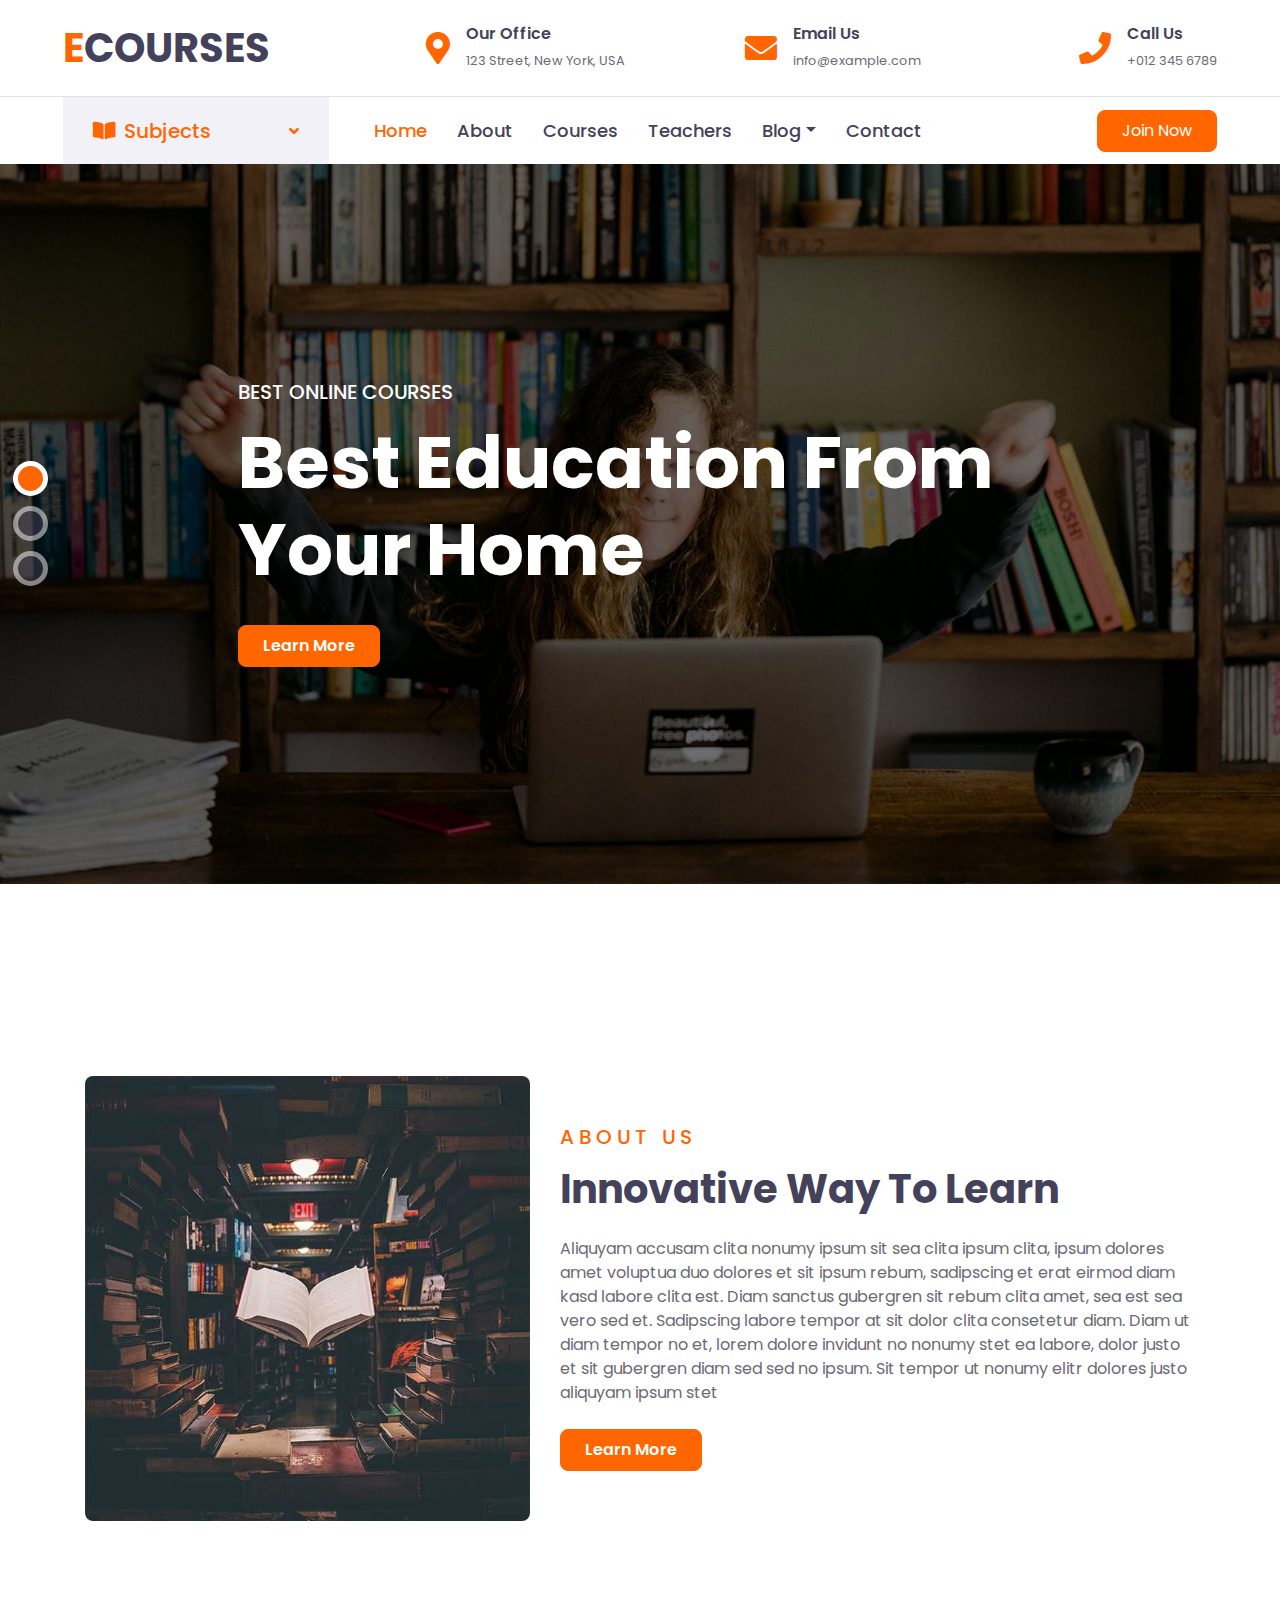
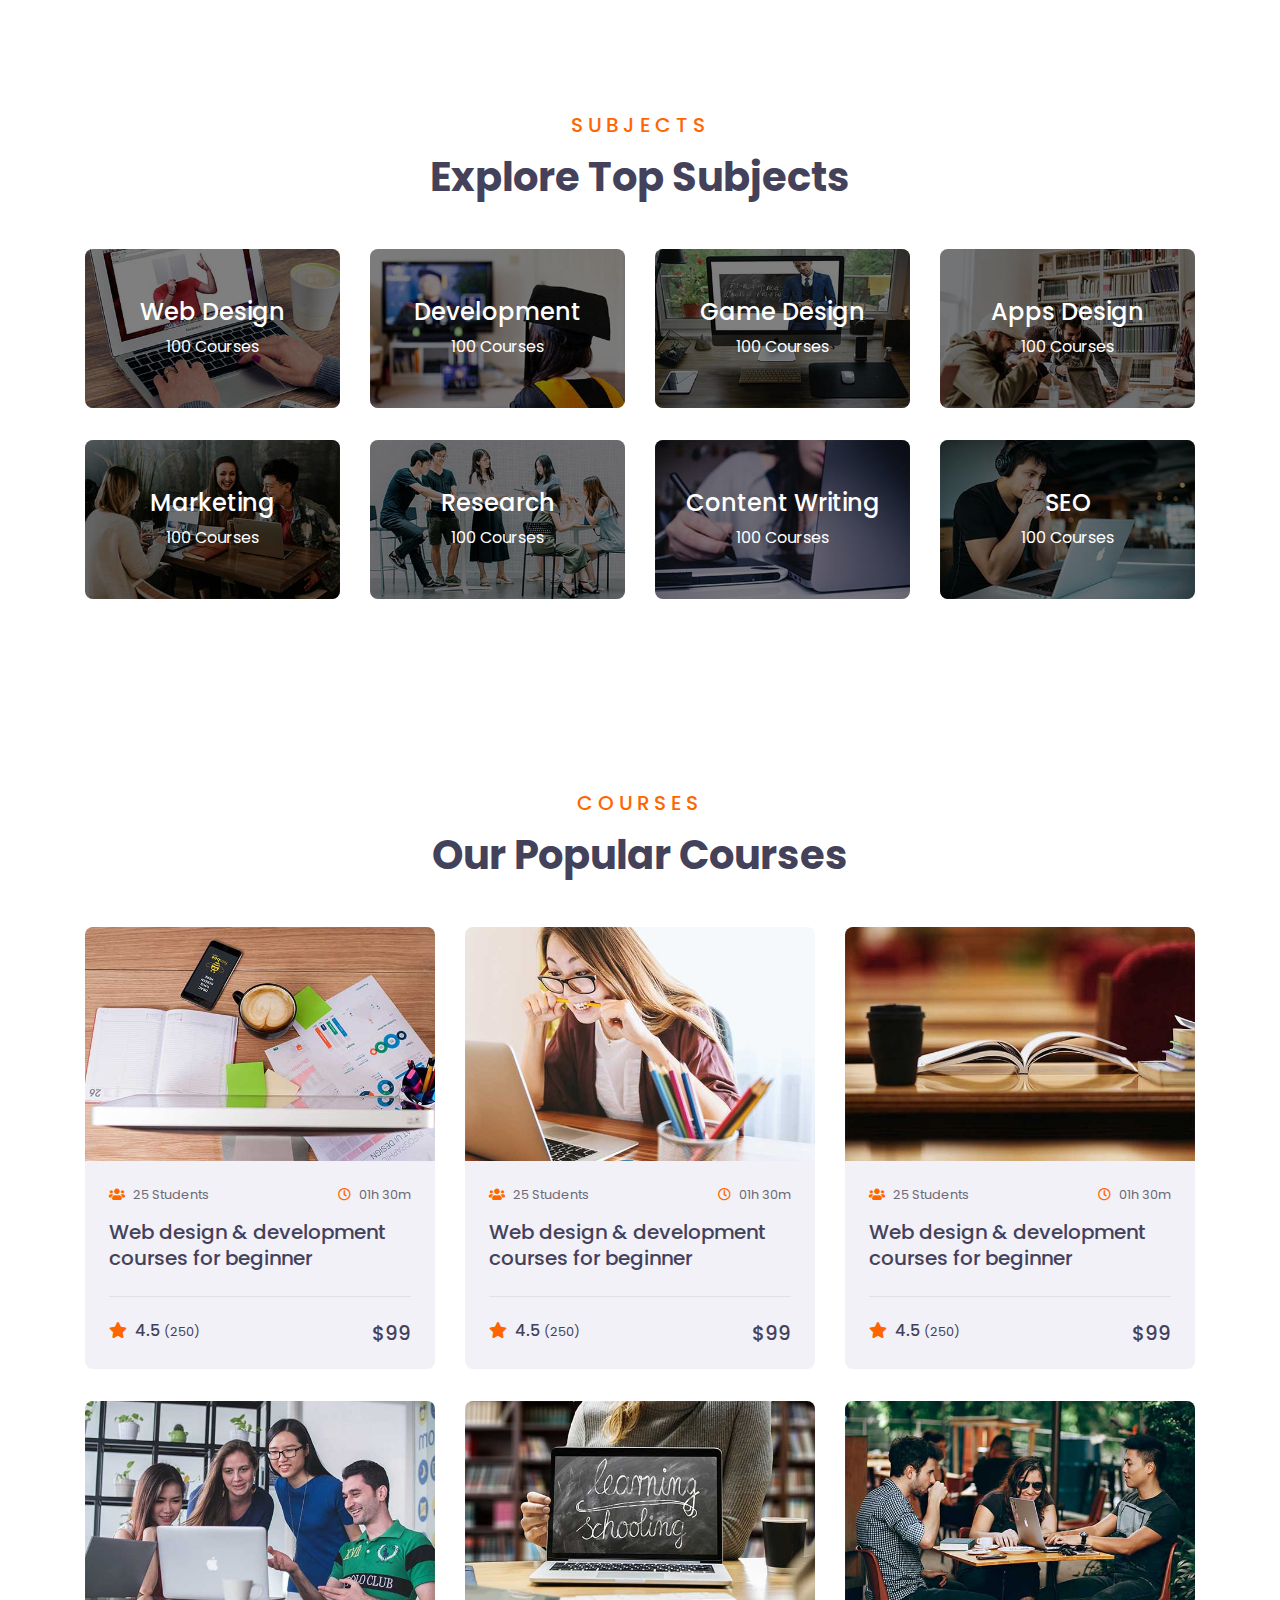
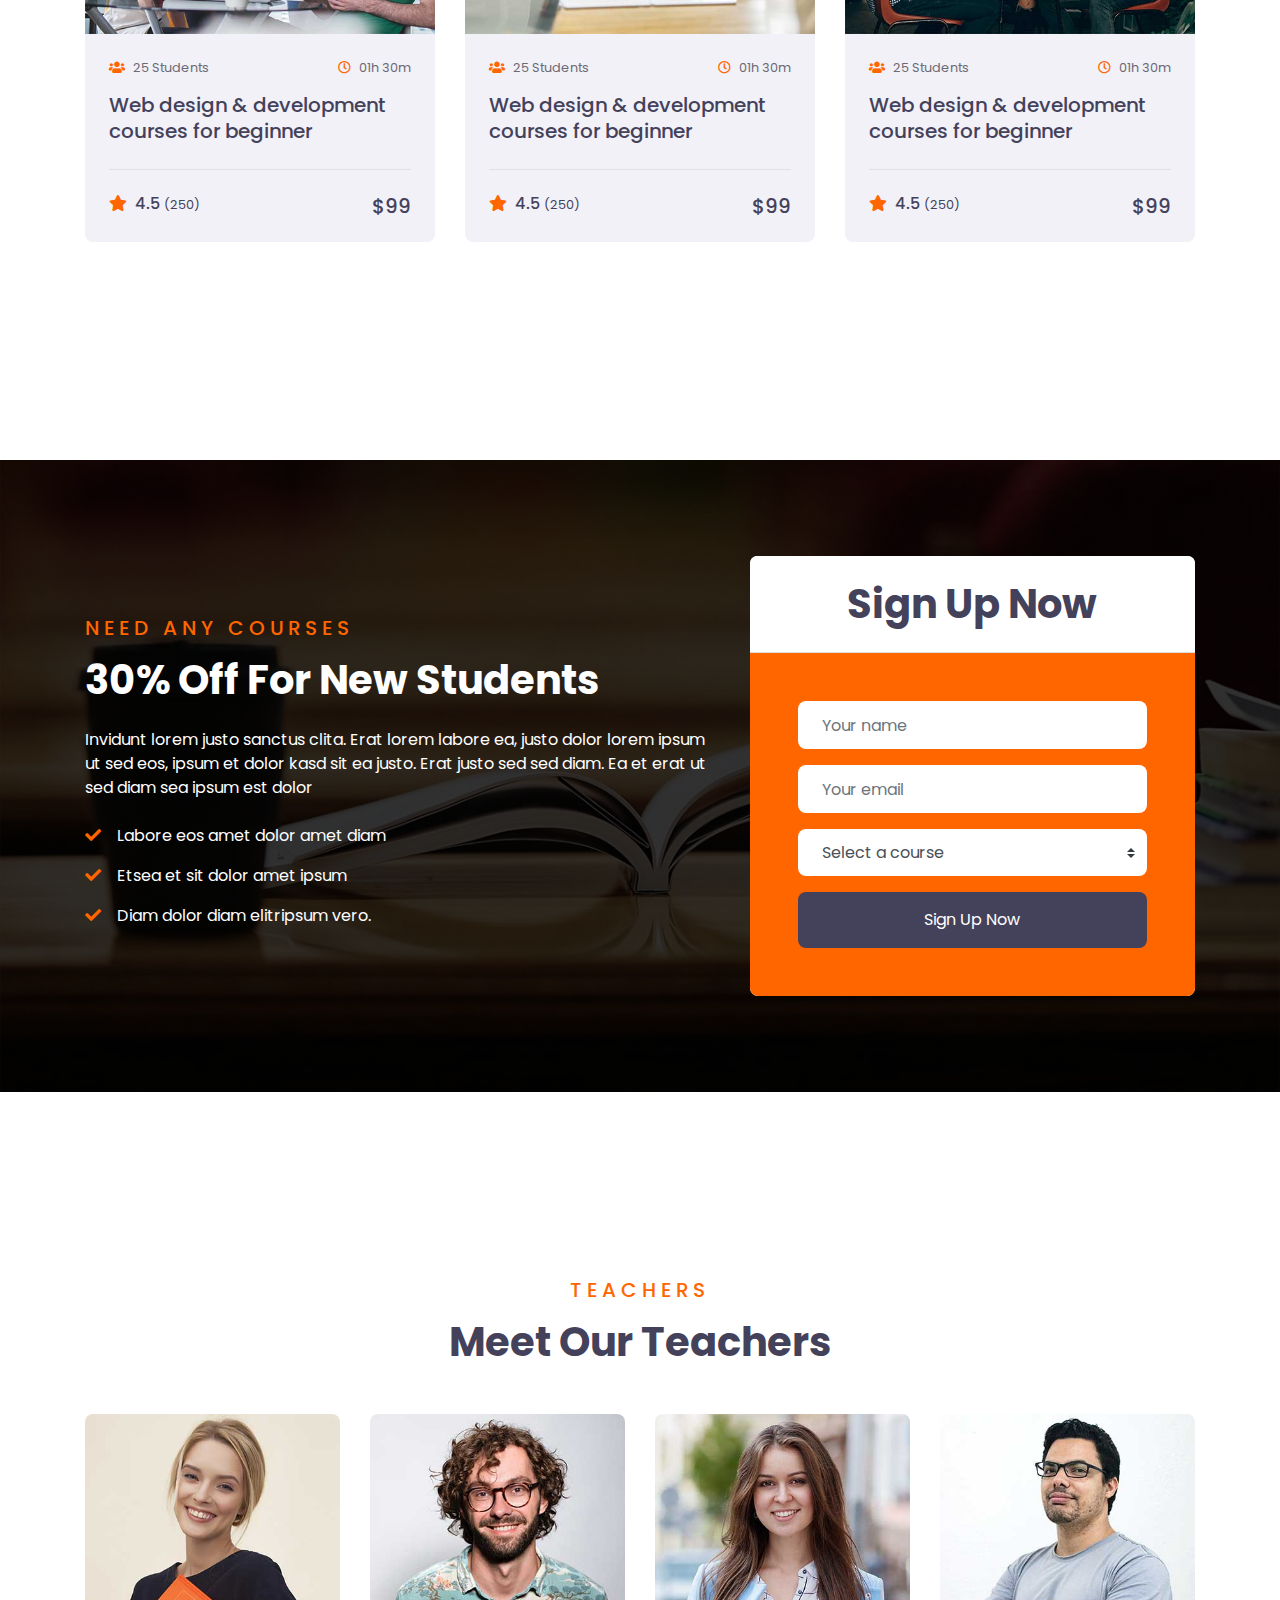
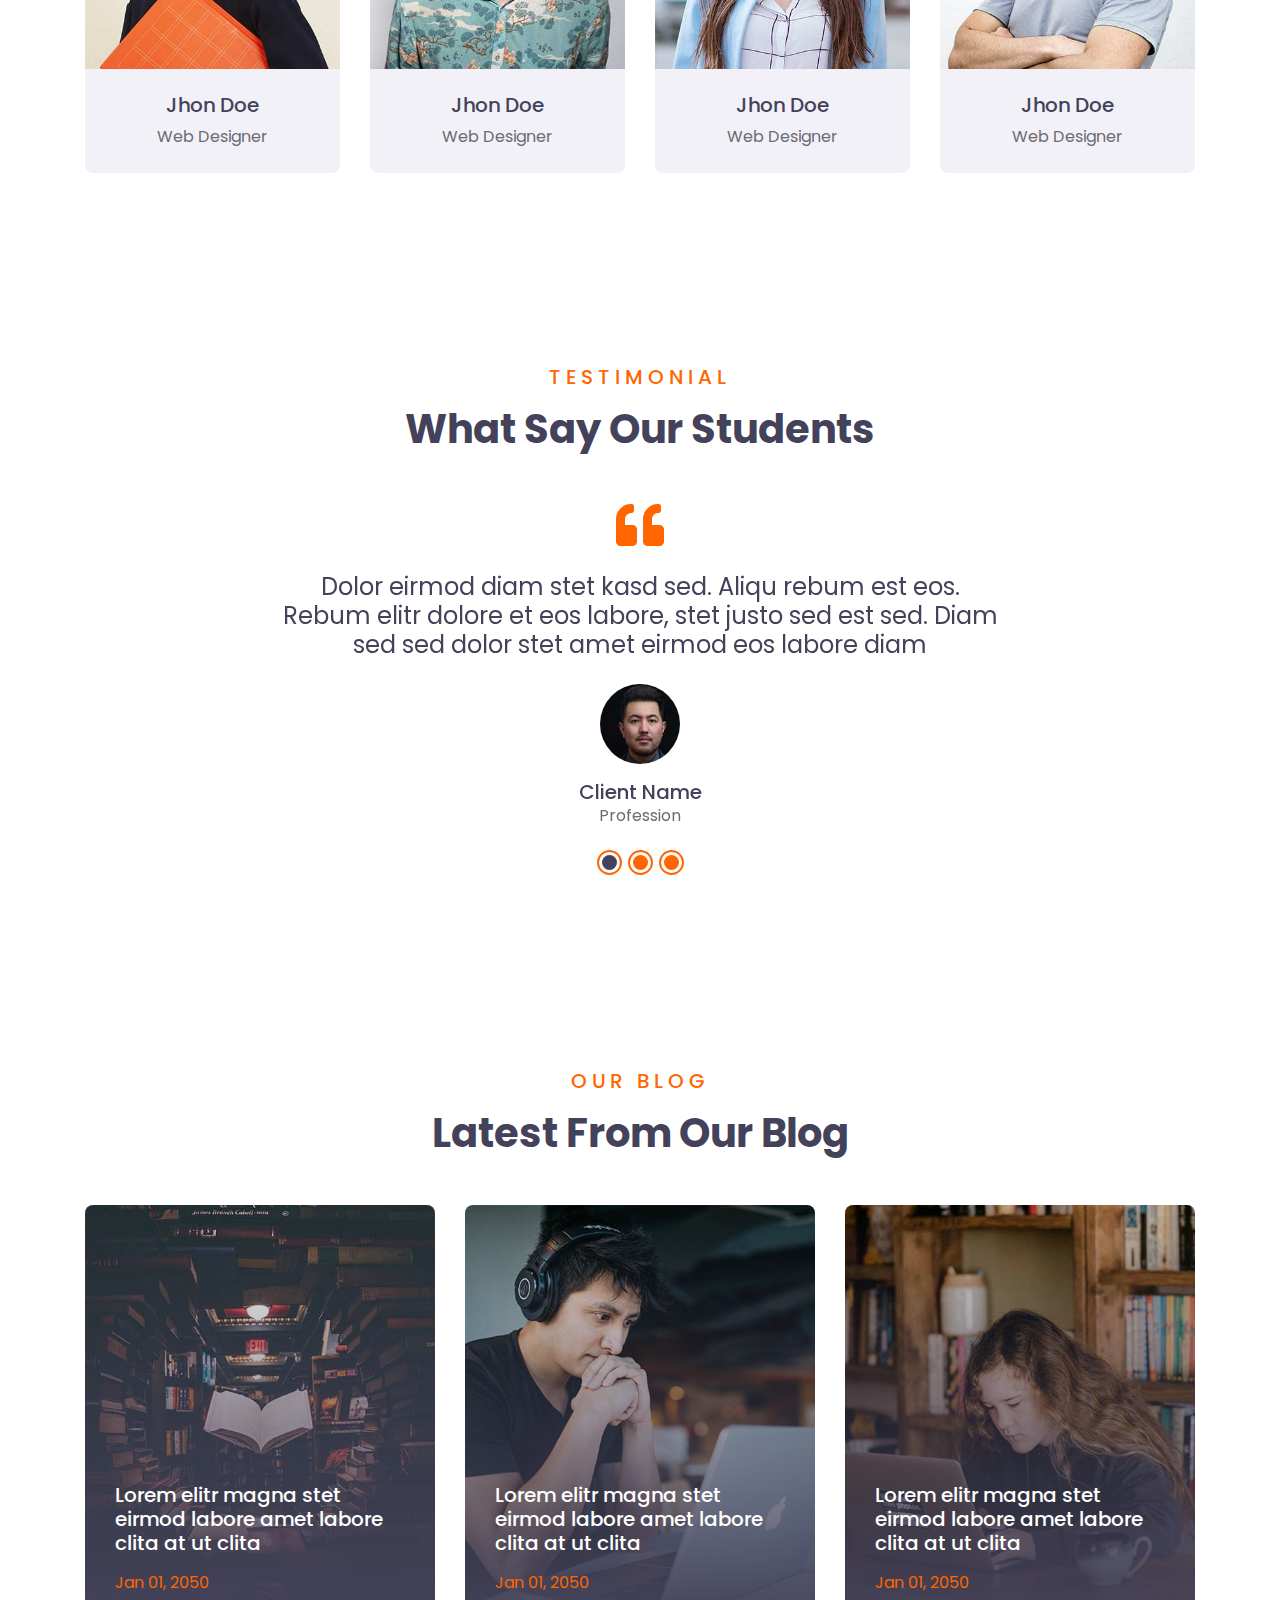
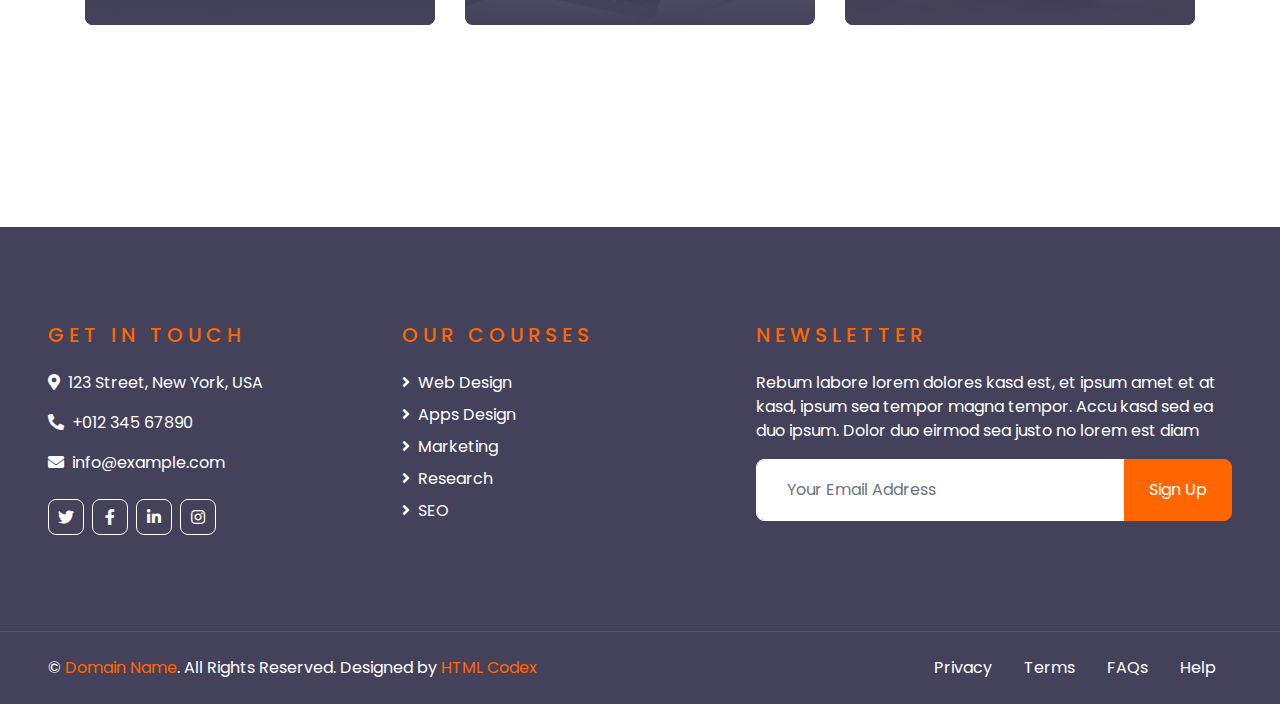
==== index.html @ f5ccab15 "set up project" ====
<!DOCTYPE html>
<html lang="en">

<head>
    <meta charset="utf-8">
    <title>ECOURSES - Online Courses HTML Template</title>
    <meta content="width=device-width, initial-scale=1.0" name="viewport">
    <meta content="Free HTML Templates" name="keywords">
    <meta content="Free HTML Templates" name="description">

    <!-- Favicon -->
    <link href="img/favicon.ico" rel="icon">

    <!-- Google Web Fonts -->
    <link rel="preconnect" href="https://fonts.gstatic.com">
    <link href="https://fonts.googleapis.com/css2?family=Poppins:wght@400;500;600;700&display=swap" rel="stylesheet"> 

    <!-- Font Awesome -->
    <link href="https://cdnjs.cloudflare.com/ajax/libs/font-awesome/5.10.0/css/all.min.css" rel="stylesheet">

    <!-- Libraries Stylesheet -->
    <link href="lib/owlcarousel/assets/owl.carousel.min.css" rel="stylesheet">

    <!-- Customized Bootstrap Stylesheet -->
    <link href="css/style.css" rel="stylesheet">
</head>

<body>
    <!-- Topbar Start -->
    <div class="container-fluid d-none d-lg-block">
        <div class="row align-items-center py-4 px-xl-5">
            <div class="col-lg-3">
                <a href="" class="text-decoration-none">
                    <h1 class="m-0"><span class="text-primary">E</span>COURSES</h1>
                </a>
            </div>
            <div class="col-lg-3 text-right">
                <div class="d-inline-flex align-items-center">
                    <i class="fa fa-2x fa-map-marker-alt text-primary mr-3"></i>
                    <div class="text-left">
                        <h6 class="font-weight-semi-bold mb-1">Our Office</h6>
                        <small>123 Street, New York, USA</small>
                    </div>
                </div>
            </div>
            <div class="col-lg-3 text-right">
                <div class="d-inline-flex align-items-center">
                    <i class="fa fa-2x fa-envelope text-primary mr-3"></i>
                    <div class="text-left">
                        <h6 class="font-weight-semi-bold mb-1">Email Us</h6>
                        <small>info@example.com</small>
                    </div>
                </div>
            </div>
            <div class="col-lg-3 text-right">
                <div class="d-inline-flex align-items-center">
                    <i class="fa fa-2x fa-phone text-primary mr-3"></i>
                    <div class="text-left">
                        <h6 class="font-weight-semi-bold mb-1">Call Us</h6>
                        <small>+012 345 6789</small>
                    </div>
                </div>
            </div>
        </div>
    </div>
    <!-- Topbar End -->


    <!-- Navbar Start -->
    <div class="container-fluid">
        <div class="row border-top px-xl-5">
            <div class="col-lg-3 d-none d-lg-block">
                <a class="d-flex align-items-center justify-content-between bg-secondary w-100 text-decoration-none" data-toggle="collapse" href="#navbar-vertical" style="height: 67px; padding: 0 30px;">
                    <h5 class="text-primary m-0"><i class="fa fa-book-open mr-2"></i>Subjects</h5>
                    <i class="fa fa-angle-down text-primary"></i>
                </a>
                <nav class="collapse position-absolute navbar navbar-vertical navbar-light align-items-start p-0 border border-top-0 border-bottom-0 bg-light" id="navbar-vertical" style="width: calc(100% - 30px); z-index: 9;">
                    <div class="navbar-nav w-100">
                        <div class="nav-item dropdown">
                            <a href="#" class="nav-link" data-toggle="dropdown">Web Design <i class="fa fa-angle-down float-right mt-1"></i></a>
                            <div class="dropdown-menu position-absolute bg-secondary border-0 rounded-0 w-100 m-0">
                                <a href="" class="dropdown-item">HTML</a>
                                <a href="" class="dropdown-item">CSS</a>
                                <a href="" class="dropdown-item">jQuery</a>
                            </div>
                        </div>
                        <a href="" class="nav-item nav-link">Apps Design</a>
                        <a href="" class="nav-item nav-link">Marketing</a>
                        <a href="" class="nav-item nav-link">Research</a>
                        <a href="" class="nav-item nav-link">SEO</a>
                    </div>
                </nav>
            </div>
            <div class="col-lg-9">
                <nav class="navbar navbar-expand-lg bg-light navbar-light py-3 py-lg-0 px-0">
                    <a href="" class="text-decoration-none d-block d-lg-none">
                        <h1 class="m-0"><span class="text-primary">E</span>COURSES</h1>
                    </a>
                    <button type="button" class="navbar-toggler" data-toggle="collapse" data-target="#navbarCollapse">
                        <span class="navbar-toggler-icon"></span>
                    </button>
                    <div class="collapse navbar-collapse justify-content-between" id="navbarCollapse">
                        <div class="navbar-nav py-0">
                            <a href="index.html" class="nav-item nav-link active">Home</a>
                            <a href="about.html" class="nav-item nav-link">About</a>
                            <a href="course.html" class="nav-item nav-link">Courses</a>
                            <a href="teacher.html" class="nav-item nav-link">Teachers</a>
                            <div class="nav-item dropdown">
                                <a href="#" class="nav-link dropdown-toggle" data-toggle="dropdown">Blog</a>
                                <div class="dropdown-menu rounded-0 m-0">
                                    <a href="blog.html" class="dropdown-item">Blog List</a>
                                    <a href="single.html" class="dropdown-item">Blog Detail</a>
                                </div>
                            </div>
                            <a href="contact.html" class="nav-item nav-link">Contact</a>
                        </div>
                        <a class="btn btn-primary py-2 px-4 ml-auto d-none d-lg-block" href="">Join Now</a>
                    </div>
                </nav>
            </div>
        </div>
    </div>
    <!-- Navbar End -->


    <!-- Carousel Start -->
    <div class="container-fluid p-0 pb-5 mb-5">
        <div id="header-carousel" class="carousel slide carousel-fade" data-ride="carousel">
            <ol class="carousel-indicators">
                <li data-target="#header-carousel" data-slide-to="0" class="active"></li>
                <li data-target="#header-carousel" data-slide-to="1"></li>
                <li data-target="#header-carousel" data-slide-to="2"></li>
            </ol>
            <div class="carousel-inner">
                <div class="carousel-item active" style="min-height: 300px;">
                    <img class="position-relative w-100" src="img/carousel-1.jpg" style="min-height: 300px; object-fit: cover;">
                    <div class="carousel-caption d-flex align-items-center justify-content-center">
                        <div class="p-5" style="width: 100%; max-width: 900px;">
                            <h5 class="text-white text-uppercase mb-md-3">Best Online Courses</h5>
                            <h1 class="display-3 text-white mb-md-4">Best Education From Your Home</h1>
                            <a href="" class="btn btn-primary py-md-2 px-md-4 font-weight-semi-bold mt-2">Learn More</a>
                        </div>
                    </div>
                </div>
                <div class="carousel-item" style="min-height: 300px;">
                    <img class="position-relative w-100" src="img/carousel-2.jpg" style="min-height: 300px; object-fit: cover;">
                    <div class="carousel-caption d-flex align-items-center justify-content-center">
                        <div class="p-5" style="width: 100%; max-width: 900px;">
                            <h5 class="text-white text-uppercase mb-md-3">Best Online Courses</h5>
                            <h1 class="display-3 text-white mb-md-4">Best Online Learning Platform</h1>
                            <a href="" class="btn btn-primary py-md-2 px-md-4 font-weight-semi-bold mt-2">Learn More</a>
                        </div>
                    </div>
                </div>
                <div class="carousel-item" style="min-height: 300px;">
                    <img class="position-relative w-100" src="img/carousel-3.jpg" style="min-height: 300px; object-fit: cover;">
                    <div class="carousel-caption d-flex align-items-center justify-content-center">
                        <div class="p-5" style="width: 100%; max-width: 900px;">
                            <h5 class="text-white text-uppercase mb-md-3">Best Online Courses</h5>
                            <h1 class="display-3 text-white mb-md-4">New Way To Learn From Home</h1>
                            <a href="" class="btn btn-primary py-md-2 px-md-4 font-weight-semi-bold mt-2">Learn More</a>
                        </div>
                    </div>
                </div>
            </div>
        </div>
    </div>
    <!-- Carousel End -->


    <!-- About Start -->
    <div class="container-fluid py-5">
        <div class="container py-5">
            <div class="row align-items-center">
                <div class="col-lg-5">
                    <img class="img-fluid rounded mb-4 mb-lg-0" src="img/about.jpg" alt="">
                </div>
                <div class="col-lg-7">
                    <div class="text-left mb-4">
                        <h5 class="text-primary text-uppercase mb-3" style="letter-spacing: 5px;">About Us</h5>
                        <h1>Innovative Way To Learn</h1>
                    </div>
                    <p>Aliquyam accusam clita nonumy ipsum sit sea clita ipsum clita, ipsum dolores amet voluptua duo dolores et sit ipsum rebum, sadipscing et erat eirmod diam kasd labore clita est. Diam sanctus gubergren sit rebum clita amet, sea est sea vero sed et. Sadipscing labore tempor at sit dolor clita consetetur diam. Diam ut diam tempor no et, lorem dolore invidunt no nonumy stet ea labore, dolor justo et sit gubergren diam sed sed no ipsum. Sit tempor ut nonumy elitr dolores justo aliquyam ipsum stet</p>
                    <a href="" class="btn btn-primary py-md-2 px-md-4 font-weight-semi-bold mt-2">Learn More</a>
                </div>
            </div>
        </div>
    </div>
    <!-- About End -->


    <!-- Category Start -->
    <div class="container-fluid py-5">
        <div class="container pt-5 pb-3">
            <div class="text-center mb-5">
                <h5 class="text-primary text-uppercase mb-3" style="letter-spacing: 5px;">Subjects</h5>
                <h1>Explore Top Subjects</h1>
            </div>
            <div class="row">
                <div class="col-lg-3 col-md-6 mb-4">
                    <div class="cat-item position-relative overflow-hidden rounded mb-2">
                        <img class="img-fluid" src="img/cat-1.jpg" alt="">
                        <a class="cat-overlay text-white text-decoration-none" href="">
                            <h4 class="text-white font-weight-medium">Web Design</h4>
                            <span>100 Courses</span>
                        </a>
                    </div>
                </div>
                <div class="col-lg-3 col-md-6 mb-4">
                    <div class="cat-item position-relative overflow-hidden rounded mb-2">
                        <img class="img-fluid" src="img/cat-2.jpg" alt="">
                        <a class="cat-overlay text-white text-decoration-none" href="">
                            <h4 class="text-white font-weight-medium">Development</h4>
                            <span>100 Courses</span>
                        </a>
                    </div>
                </div>
                <div class="col-lg-3 col-md-6 mb-4">
                    <div class="cat-item position-relative overflow-hidden rounded mb-2">
                        <img class="img-fluid" src="img/cat-3.jpg" alt="">
                        <a class="cat-overlay text-white text-decoration-none" href="">
                            <h4 class="text-white font-weight-medium">Game Design</h4>
                            <span>100 Courses</span>
                        </a>
                    </div>
                </div>
                <div class="col-lg-3 col-md-6 mb-4">
                    <div class="cat-item position-relative overflow-hidden rounded mb-2">
                        <img class="img-fluid" src="img/cat-4.jpg" alt="">
                        <a class="cat-overlay text-white text-decoration-none" href="">
                            <h4 class="text-white font-weight-medium">Apps Design</h4>
                            <span>100 Courses</span>
                        </a>
                    </div>
                </div>
                <div class="col-lg-3 col-md-6 mb-4">
                    <div class="cat-item position-relative overflow-hidden rounded mb-2">
                        <img class="img-fluid" src="img/cat-5.jpg" alt="">
                        <a class="cat-overlay text-white text-decoration-none" href="">
                            <h4 class="text-white font-weight-medium">Marketing</h4>
                            <span>100 Courses</span>
                        </a>
                    </div>
                </div>
                <div class="col-lg-3 col-md-6 mb-4">
                    <div class="cat-item position-relative overflow-hidden rounded mb-2">
                        <img class="img-fluid" src="img/cat-6.jpg" alt="">
                        <a class="cat-overlay text-white text-decoration-none" href="">
                            <h4 class="text-white font-weight-medium">Research</h4>
                            <span>100 Courses</span>
                        </a>
                    </div>
                </div>
                <div class="col-lg-3 col-md-6 mb-4">
                    <div class="cat-item position-relative overflow-hidden rounded mb-2">
                        <img class="img-fluid" src="img/cat-7.jpg" alt="">
                        <a class="cat-overlay text-white text-decoration-none" href="">
                            <h4 class="text-white font-weight-medium">Content Writing</h4>
                            <span>100 Courses</span>
                        </a>
                    </div>
                </div>
                <div class="col-lg-3 col-md-6 mb-4">
                    <div class="cat-item position-relative overflow-hidden rounded mb-2">
                        <img class="img-fluid" src="img/cat-8.jpg" alt="">
                        <a class="cat-overlay text-white text-decoration-none" href="">
                            <h4 class="text-white font-weight-medium">SEO</h4>
                            <span>100 Courses</span>
                        </a>
                    </div>
                </div>
            </div>
        </div>
    </div>
    <!-- Category Start -->


    <!-- Courses Start -->
    <div class="container-fluid py-5">
        <div class="container py-5">
            <div class="text-center mb-5">
                <h5 class="text-primary text-uppercase mb-3" style="letter-spacing: 5px;">Courses</h5>
                <h1>Our Popular Courses</h1>
            </div>
            <div class="row">
                <div class="col-lg-4 col-md-6 mb-4">
                    <div class="rounded overflow-hidden mb-2">
                        <img class="img-fluid" src="img/course-1.jpg" alt="">
                        <div class="bg-secondary p-4">
                            <div class="d-flex justify-content-between mb-3">
                                <small class="m-0"><i class="fa fa-users text-primary mr-2"></i>25 Students</small>
                                <small class="m-0"><i class="far fa-clock text-primary mr-2"></i>01h 30m</small>
                            </div>
                            <a class="h5" href="">Web design & development courses for beginner</a>
                            <div class="border-top mt-4 pt-4">
                                <div class="d-flex justify-content-between">
                                    <h6 class="m-0"><i class="fa fa-star text-primary mr-2"></i>4.5 <small>(250)</small></h6>
                                    <h5 class="m-0">$99</h5>
                                </div>
                            </div>
                        </div>
                    </div>
                </div>
                <div class="col-lg-4 col-md-6 mb-4">
                    <div class="rounded overflow-hidden mb-2">
                        <img class="img-fluid" src="img/course-2.jpg" alt="">
                        <div class="bg-secondary p-4">
                            <div class="d-flex justify-content-between mb-3">
                                <small class="m-0"><i class="fa fa-users text-primary mr-2"></i>25 Students</small>
                                <small class="m-0"><i class="far fa-clock text-primary mr-2"></i>01h 30m</small>
                            </div>
                            <a class="h5" href="">Web design & development courses for beginner</a>
                            <div class="border-top mt-4 pt-4">
                                <div class="d-flex justify-content-between">
                                    <h6 class="m-0"><i class="fa fa-star text-primary mr-2"></i>4.5 <small>(250)</small></h6>
                                    <h5 class="m-0">$99</h5>
                                </div>
                            </div>
                        </div>
                    </div>
                </div>
                <div class="col-lg-4 col-md-6 mb-4">
                    <div class="rounded overflow-hidden mb-2">
                        <img class="img-fluid" src="img/course-3.jpg" alt="">
                        <div class="bg-secondary p-4">
                            <div class="d-flex justify-content-between mb-3">
                                <small class="m-0"><i class="fa fa-users text-primary mr-2"></i>25 Students</small>
                                <small class="m-0"><i class="far fa-clock text-primary mr-2"></i>01h 30m</small>
                            </div>
                            <a class="h5" href="">Web design & development courses for beginner</a>
                            <div class="border-top mt-4 pt-4">
                                <div class="d-flex justify-content-between">
                                    <h6 class="m-0"><i class="fa fa-star text-primary mr-2"></i>4.5 <small>(250)</small></h6>
                                    <h5 class="m-0">$99</h5>
                                </div>
                            </div>
                        </div>
                    </div>
                </div>
                <div class="col-lg-4 col-md-6 mb-4">
                    <div class="rounded overflow-hidden mb-2">
                        <img class="img-fluid" src="img/course-4.jpg" alt="">
                        <div class="bg-secondary p-4">
                            <div class="d-flex justify-content-between mb-3">
                                <small class="m-0"><i class="fa fa-users text-primary mr-2"></i>25 Students</small>
                                <small class="m-0"><i class="far fa-clock text-primary mr-2"></i>01h 30m</small>
                            </div>
                            <a class="h5" href="">Web design & development courses for beginner</a>
                            <div class="border-top mt-4 pt-4">
                                <div class="d-flex justify-content-between">
                                    <h6 class="m-0"><i class="fa fa-star text-primary mr-2"></i>4.5 <small>(250)</small></h6>
                                    <h5 class="m-0">$99</h5>
                                </div>
                            </div>
                        </div>
                    </div>
                </div>
                <div class="col-lg-4 col-md-6 mb-4">
                    <div class="rounded overflow-hidden mb-2">
                        <img class="img-fluid" src="img/course-5.jpg" alt="">
                        <div class="bg-secondary p-4">
                            <div class="d-flex justify-content-between mb-3">
                                <small class="m-0"><i class="fa fa-users text-primary mr-2"></i>25 Students</small>
                                <small class="m-0"><i class="far fa-clock text-primary mr-2"></i>01h 30m</small>
                            </div>
                            <a class="h5" href="">Web design & development courses for beginner</a>
                            <div class="border-top mt-4 pt-4">
                                <div class="d-flex justify-content-between">
                                    <h6 class="m-0"><i class="fa fa-star text-primary mr-2"></i>4.5 <small>(250)</small></h6>
                                    <h5 class="m-0">$99</h5>
                                </div>
                            </div>
                        </div>
                    </div>
                </div>
                <div class="col-lg-4 col-md-6 mb-4">
                    <div class="rounded overflow-hidden mb-2">
                        <img class="img-fluid" src="img/course-6.jpg" alt="">
                        <div class="bg-secondary p-4">
                            <div class="d-flex justify-content-between mb-3">
                                <small class="m-0"><i class="fa fa-users text-primary mr-2"></i>25 Students</small>
                                <small class="m-0"><i class="far fa-clock text-primary mr-2"></i>01h 30m</small>
                            </div>
                            <a class="h5" href="">Web design & development courses for beginner</a>
                            <div class="border-top mt-4 pt-4">
                                <div class="d-flex justify-content-between">
                                    <h6 class="m-0"><i class="fa fa-star text-primary mr-2"></i>4.5 <small>(250)</small></h6>
                                    <h5 class="m-0">$99</h5>
                                </div>
                            </div>
                        </div>
                    </div>
                </div>
            </div>
        </div>
    </div>
    <!-- Courses End -->


    <!-- Registration Start -->
    <div class="container-fluid bg-registration py-5" style="margin: 90px 0;">
        <div class="container py-5">
            <div class="row align-items-center">
                <div class="col-lg-7 mb-5 mb-lg-0">
                    <div class="mb-4">
                        <h5 class="text-primary text-uppercase mb-3" style="letter-spacing: 5px;">Need Any Courses</h5>
                        <h1 class="text-white">30% Off For New Students</h1>
                    </div>
                    <p class="text-white">Invidunt lorem justo sanctus clita. Erat lorem labore ea, justo dolor lorem ipsum ut sed eos,
                        ipsum et dolor kasd sit ea justo. Erat justo sed sed diam. Ea et erat ut sed diam sea ipsum est
                        dolor</p>
                    <ul class="list-inline text-white m-0">
                        <li class="py-2"><i class="fa fa-check text-primary mr-3"></i>Labore eos amet dolor amet diam</li>
                        <li class="py-2"><i class="fa fa-check text-primary mr-3"></i>Etsea et sit dolor amet ipsum</li>
                        <li class="py-2"><i class="fa fa-check text-primary mr-3"></i>Diam dolor diam elitripsum vero.</li>
                    </ul>
                </div>
                <div class="col-lg-5">
                    <div class="card border-0">
                        <div class="card-header bg-light text-center p-4">
                            <h1 class="m-0">Sign Up Now</h1>
                        </div>
                        <div class="card-body rounded-bottom bg-primary p-5">
                            <form>
                                <div class="form-group">
                                    <input type="text" class="form-control border-0 p-4" placeholder="Your name" required="required" />
                                </div>
                                <div class="form-group">
                                    <input type="email" class="form-control border-0 p-4" placeholder="Your email" required="required" />
                                </div>
                                <div class="form-group">
                                    <select class="custom-select border-0 px-4" style="height: 47px;">
                                        <option selected>Select a course</option>
                                        <option value="1">Course 1</option>
                                        <option value="2">Course 1</option>
                                        <option value="3">Course 1</option>
                                    </select>
                                </div>
                                <div>
                                    <button class="btn btn-dark btn-block border-0 py-3" type="submit">Sign Up Now</button>
                                </div>
                            </form>
                        </div>
                    </div>
                </div>
            </div>
        </div>
    </div>
    <!-- Registration End -->


    <!-- Team Start -->
    <div class="container-fluid py-5">
        <div class="container pt-5 pb-3">
            <div class="text-center mb-5">
                <h5 class="text-primary text-uppercase mb-3" style="letter-spacing: 5px;">Teachers</h5>
                <h1>Meet Our Teachers</h1>
            </div>
            <div class="row">
                <div class="col-md-6 col-lg-3 text-center team mb-4">
                    <div class="team-item rounded overflow-hidden mb-2">
                        <div class="team-img position-relative">
                            <img class="img-fluid" src="img/team-1.jpg" alt="">
                            <div class="team-social">
                                <a class="btn btn-outline-light btn-square mx-1" href="#"><i class="fab fa-twitter"></i></a>
                                <a class="btn btn-outline-light btn-square mx-1" href="#"><i class="fab fa-facebook-f"></i></a>
                                <a class="btn btn-outline-light btn-square mx-1" href="#"><i class="fab fa-linkedin-in"></i></a>
                            </div>
                        </div>
                        <div class="bg-secondary p-4">
                            <h5>Jhon Doe</h5>
                            <p class="m-0">Web Designer</p>
                        </div>
                    </div>
                </div>
                <div class="col-md-6 col-lg-3 text-center team mb-4">
                    <div class="team-item rounded overflow-hidden mb-2">
                        <div class="team-img position-relative">
                            <img class="img-fluid" src="img/team-2.jpg" alt="">
                            <div class="team-social">
                                <a class="btn btn-outline-light btn-square mx-1" href="#"><i class="fab fa-twitter"></i></a>
                                <a class="btn btn-outline-light btn-square mx-1" href="#"><i class="fab fa-facebook-f"></i></a>
                                <a class="btn btn-outline-light btn-square mx-1" href="#"><i class="fab fa-linkedin-in"></i></a>
                            </div>
                        </div>
                        <div class="bg-secondary p-4">
                            <h5>Jhon Doe</h5>
                            <p class="m-0">Web Designer</p>
                        </div>
                    </div>
                </div>
                <div class="col-md-6 col-lg-3 text-center team mb-4">
                    <div class="team-item rounded overflow-hidden mb-2">
                        <div class="team-img position-relative">
                            <img class="img-fluid" src="img/team-3.jpg" alt="">
                            <div class="team-social">
                                <a class="btn btn-outline-light btn-square mx-1" href="#"><i class="fab fa-twitter"></i></a>
                                <a class="btn btn-outline-light btn-square mx-1" href="#"><i class="fab fa-facebook-f"></i></a>
                                <a class="btn btn-outline-light btn-square mx-1" href="#"><i class="fab fa-linkedin-in"></i></a>
                            </div>
                        </div>
                        <div class="bg-secondary p-4">
                            <h5>Jhon Doe</h5>
                            <p class="m-0">Web Designer</p>
                        </div>
                    </div>
                </div>
                <div class="col-md-6 col-lg-3 text-center team mb-4">
                    <div class="team-item rounded overflow-hidden mb-2">
                        <div class="team-img position-relative">
                            <img class="img-fluid" src="img/team-4.jpg" alt="">
                            <div class="team-social">
                                <a class="btn btn-outline-light btn-square mx-1" href="#"><i class="fab fa-twitter"></i></a>
                                <a class="btn btn-outline-light btn-square mx-1" href="#"><i class="fab fa-facebook-f"></i></a>
                                <a class="btn btn-outline-light btn-square mx-1" href="#"><i class="fab fa-linkedin-in"></i></a>
                            </div>
                        </div>
                        <div class="bg-secondary p-4">
                            <h5>Jhon Doe</h5>
                            <p class="m-0">Web Designer</p>
                        </div>
                    </div>
                </div>
            </div>
        </div>
    </div>
    <!-- Team End -->


    <!-- Testimonial Start -->
    <div class="container-fluid py-5">
        <div class="container py-5">
            <div class="text-center mb-5">
                <h5 class="text-primary text-uppercase mb-3" style="letter-spacing: 5px;">Testimonial</h5>
                <h1>What Say Our Students</h1>
            </div>
            <div class="row justify-content-center">
                <div class="col-lg-8">
                    <div class="owl-carousel testimonial-carousel">
                        <div class="text-center">
                            <i class="fa fa-3x fa-quote-left text-primary mb-4"></i>
                            <h4 class="font-weight-normal mb-4">Dolor eirmod diam stet kasd sed. Aliqu rebum est eos. Rebum elitr dolore et eos labore, stet justo sed est sed. Diam sed sed dolor stet amet eirmod eos labore diam</h4>
                            <img class="img-fluid mx-auto mb-3" src="img/testimonial-1.jpg" alt="">
                            <h5 class="m-0">Client Name</h5>
                            <span>Profession</span>
                        </div>
                        <div class="text-center">
                            <i class="fa fa-3x fa-quote-left text-primary mb-4"></i>
                            <h4 class="font-weight-normal mb-4">Dolor eirmod diam stet kasd sed. Aliqu rebum est eos. Rebum elitr dolore et eos labore, stet justo sed est sed. Diam sed sed dolor stet amet eirmod eos labore diam</h4>
                            <img class="img-fluid mx-auto mb-3" src="img/testimonial-2.jpg" alt="">
                            <h5 class="m-0">Client Name</h5>
                            <span>Profession</span>
                        </div>
                        <div class="text-center">
                            <i class="fa fa-3x fa-quote-left text-primary mb-4"></i>
                            <h4 class="font-weight-normal mb-4">Dolor eirmod diam stet kasd sed. Aliqu rebum est eos. Rebum elitr dolore et eos labore, stet justo sed est sed. Diam sed sed dolor stet amet eirmod eos labore diam</h4>
                            <img class="img-fluid mx-auto mb-3" src="img/testimonial-3.jpg" alt="">
                            <h5 class="m-0">Client Name</h5>
                            <span>Profession</span>
                        </div>
                    </div>
                </div>
            </div>
        </div>
    </div>
    <!-- Testimonial End -->


    <!-- Blog Start -->
    <div class="container-fluid py-5">
        <div class="container pt-5 pb-3">
            <div class="text-center mb-5">
                <h5 class="text-primary text-uppercase mb-3" style="letter-spacing: 5px;">Our Blog</h5>
                <h1>Latest From Our Blog</h1>
            </div>
            <div class="row pb-3">
                <div class="col-lg-4 mb-4">
                    <div class="blog-item position-relative overflow-hidden rounded mb-2">
                        <img class="img-fluid" src="img/blog-1.jpg" alt="">
                        <a class="blog-overlay text-decoration-none" href="">
                            <h5 class="text-white mb-3">Lorem elitr magna stet eirmod labore amet labore clita at ut clita</h5>
                            <p class="text-primary m-0">Jan 01, 2050</p>
                        </a>
                    </div>
                </div>
                <div class="col-lg-4 mb-4">
                    <div class="blog-item position-relative overflow-hidden rounded mb-2">
                        <img class="img-fluid" src="img/blog-2.jpg" alt="">
                        <a class="blog-overlay text-decoration-none" href="">
                            <h5 class="text-white mb-3">Lorem elitr magna stet eirmod labore amet labore clita at ut clita</h5>
                            <p class="text-primary m-0">Jan 01, 2050</p>
                        </a>
                    </div>
                </div>
                <div class="col-lg-4 mb-4">
                    <div class="blog-item position-relative overflow-hidden rounded mb-2">
                        <img class="img-fluid" src="img/blog-3.jpg" alt="">
                        <a class="blog-overlay text-decoration-none" href="">
                            <h5 class="text-white mb-3">Lorem elitr magna stet eirmod labore amet labore clita at ut clita</h5>
                            <p class="text-primary m-0">Jan 01, 2050</p>
                        </a>
                    </div>
                </div>
            </div>
        </div>
    </div>
    <!-- Blog End -->


    <!-- Footer Start -->
    <div class="container-fluid bg-dark text-white py-5 px-sm-3 px-lg-5" style="margin-top: 90px;">
        <div class="row pt-5">
            <div class="col-lg-7 col-md-12">
                <div class="row">
                    <div class="col-md-6 mb-5">
                        <h5 class="text-primary text-uppercase mb-4" style="letter-spacing: 5px;">Get In Touch</h5>
                        <p><i class="fa fa-map-marker-alt mr-2"></i>123 Street, New York, USA</p>
                        <p><i class="fa fa-phone-alt mr-2"></i>+012 345 67890</p>
                        <p><i class="fa fa-envelope mr-2"></i>info@example.com</p>
                        <div class="d-flex justify-content-start mt-4">
                            <a class="btn btn-outline-light btn-square mr-2" href="#"><i class="fab fa-twitter"></i></a>
                            <a class="btn btn-outline-light btn-square mr-2" href="#"><i class="fab fa-facebook-f"></i></a>
                            <a class="btn btn-outline-light btn-square mr-2" href="#"><i class="fab fa-linkedin-in"></i></a>
                            <a class="btn btn-outline-light btn-square" href="#"><i class="fab fa-instagram"></i></a>
                        </div>
                    </div>
                    <div class="col-md-6 mb-5">
                        <h5 class="text-primary text-uppercase mb-4" style="letter-spacing: 5px;">Our Courses</h5>
                        <div class="d-flex flex-column justify-content-start">
                            <a class="text-white mb-2" href="#"><i class="fa fa-angle-right mr-2"></i>Web Design</a>
                            <a class="text-white mb-2" href="#"><i class="fa fa-angle-right mr-2"></i>Apps Design</a>
                            <a class="text-white mb-2" href="#"><i class="fa fa-angle-right mr-2"></i>Marketing</a>
                            <a class="text-white mb-2" href="#"><i class="fa fa-angle-right mr-2"></i>Research</a>
                            <a class="text-white" href="#"><i class="fa fa-angle-right mr-2"></i>SEO</a>
                        </div>
                    </div>
                </div>
            </div>
            <div class="col-lg-5 col-md-12 mb-5">
                <h5 class="text-primary text-uppercase mb-4" style="letter-spacing: 5px;">Newsletter</h5>
                <p>Rebum labore lorem dolores kasd est, et ipsum amet et at kasd, ipsum sea tempor magna tempor. Accu kasd sed ea duo ipsum. Dolor duo eirmod sea justo no lorem est diam</p>
                <div class="w-100">
                    <div class="input-group">
                        <input type="text" class="form-control border-light" style="padding: 30px;" placeholder="Your Email Address">
                        <div class="input-group-append">
                            <button class="btn btn-primary px-4">Sign Up</button>
                        </div>
                    </div>
                </div>
            </div>
        </div>
    </div>
    <div class="container-fluid bg-dark text-white border-top py-4 px-sm-3 px-md-5" style="border-color: rgba(256, 256, 256, .1) !important;">
        <div class="row">
            <div class="col-lg-6 text-center text-md-left mb-3 mb-md-0">
                <p class="m-0 text-white">&copy; <a href="#">Domain Name</a>. All Rights Reserved. Designed by <a href="https://htmlcodex.com">HTML Codex</a>
                </p>
            </div>
            <div class="col-lg-6 text-center text-md-right">
                <ul class="nav d-inline-flex">
                    <li class="nav-item">
                        <a class="nav-link text-white py-0" href="#">Privacy</a>
                    </li>
                    <li class="nav-item">
                        <a class="nav-link text-white py-0" href="#">Terms</a>
                    </li>
                    <li class="nav-item">
                        <a class="nav-link text-white py-0" href="#">FAQs</a>
                    </li>
                    <li class="nav-item">
                        <a class="nav-link text-white py-0" href="#">Help</a>
                    </li>
                </ul>
            </div>
        </div>
    </div>
    <!-- Footer End -->


    <!-- Back to Top -->
    <a href="#" class="btn btn-lg btn-primary btn-lg-square back-to-top"><i class="fa fa-angle-double-up"></i></a>


    <!-- JavaScript Libraries -->
    <script src="https://code.jquery.com/jquery-3.4.1.min.js"></script>
    <script src="https://stackpath.bootstrapcdn.com/bootstrap/4.4.1/js/bootstrap.bundle.min.js"></script>
    <script src="lib/easing/easing.min.js"></script>
    <script src="lib/owlcarousel/owl.carousel.min.js"></script>

    <!-- Contact Javascript File -->
    <script src="mail/jqBootstrapValidation.min.js"></script>
    <script src="mail/contact.js"></script>

    <!-- Template Javascript -->
    <script src="js/main.js"></script>
</body>

</html>
---- css/style.css ----
/******* Bootstrap Theming ********/
/*!
 * Bootstrap v4.5.3 (https://getbootstrap.com/)
 * Copyright 2011-2020 The Bootstrap Authors
 * Copyright 2011-2020 Twitter, Inc.
 * Licensed under MIT (https://github.com/twbs/bootstrap/blob/main/LICENSE)
 */
:root {
  --blue: #007bff;
  --indigo: #6610f2;
  --purple: #6f42c1;
  --pink: #e83e8c;
  --red: #dc3545;
  --orange: #fd7e14;
  --yellow: #ffc107;
  --green: #28a745;
  --teal: #20c997;
  --cyan: #17a2b8;
  --white: #fff;
  --gray: #6c757d;
  --gray-dark: #343a40;
  --primary: #FF6600;
  --secondary: #F2F1F8;
  --success: #28a745;
  --info: #17a2b8;
  --warning: #ffc107;
  --danger: #dc3545;
  --light: #FFFFFF;
  --dark: #44425A;
  --breakpoint-xs: 0;
  --breakpoint-sm: 576px;
  --breakpoint-md: 768px;
  --breakpoint-lg: 992px;
  --breakpoint-xl: 1200px;
  --font-family-sans-serif: "Poppins", sans-serif;
  --font-family-monospace: SFMono-Regular, Menlo, Monaco, Consolas, "Liberation Mono", "Courier New", monospace;
}

*,
*::before,
*::after {
  box-sizing: border-box;
}

html {
  font-family: sans-serif;
  line-height: 1.15;
  -webkit-text-size-adjust: 100%;
  -webkit-tap-highlight-color: rgba(0, 0, 0, 0);
}

article, aside, figcaption, figure, footer, header, hgroup, main, nav, section {
  display: block;
}

body {
  margin: 0;
  font-family: "Poppins", sans-serif;
  font-size: 1rem;
  font-weight: 400;
  line-height: 1.5;
  color: #6C6A74;
  text-align: left;
  background-color: #fff;
}

[tabindex="-1"]:focus:not(:focus-visible) {
  outline: 0 !important;
}

hr {
  box-sizing: content-box;
  height: 0;
  overflow: visible;
}

h1, h2, h3, h4, h5, h6 {
  margin-top: 0;
  margin-bottom: 0.5rem;
}

p {
  margin-top: 0;
  margin-bottom: 1rem;
}

abbr[title],
abbr[data-original-title] {
  text-decoration: underline;
  text-decoration: underline dotted;
  cursor: help;
  border-bottom: 0;
  text-decoration-skip-ink: none;
}

address {
  margin-bottom: 1rem;
  font-style: normal;
  line-height: inherit;
}

ol,
ul,
dl {
  margin-top: 0;
  margin-bottom: 1rem;
}

ol ol,
ul ul,
ol ul,
ul ol {
  margin-bottom: 0;
}

dt {
  font-weight: 700;
}

dd {
  margin-bottom: .5rem;
  margin-left: 0;
}

blockquote {
  margin: 0 0 1rem;
}

b,
strong {
  font-weight: bolder;
}

small {
  font-size: 80%;
}

sub,
sup {
  position: relative;
  font-size: 75%;
  line-height: 0;
  vertical-align: baseline;
}

sub {
  bottom: -.25em;
}

sup {
  top: -.5em;
}

a {
  color: #FF6600;
  text-decoration: none;
  background-color: transparent;
}

a:hover {
  color: #b34700;
  text-decoration: underline;
}

a:not([href]):not([class]) {
  color: inherit;
  text-decoration: none;
}

a:not([href]):not([class]):hover {
  color: inherit;
  text-decoration: none;
}

pre,
code,
kbd,
samp {
  font-family: SFMono-Regular, Menlo, Monaco, Consolas, "Liberation Mono", "Courier New", monospace;
  font-size: 1em;
}

pre {
  margin-top: 0;
  margin-bottom: 1rem;
  overflow: auto;
  -ms-overflow-style: scrollbar;
}

figure {
  margin: 0 0 1rem;
}

img {
  vertical-align: middle;
  border-style: none;
}

svg {
  overflow: hidden;
  vertical-align: middle;
}

table {
  border-collapse: collapse;
}

caption {
  padding-top: 0.75rem;
  padding-bottom: 0.75rem;
  color: #6c757d;
  text-align: left;
  caption-side: bottom;
}

th {
  text-align: inherit;
  text-align: -webkit-match-parent;
}

label {
  display: inline-block;
  margin-bottom: 0.5rem;
}

button {
  border-radius: 0;
}

button:focus {
  outline: 1px dotted;
  outline: 5px auto -webkit-focus-ring-color;
}

input,
button,
select,
optgroup,
textarea {
  margin: 0;
  font-family: inherit;
  font-size: inherit;
  line-height: inherit;
}

button,
input {
  overflow: visible;
}

button,
select {
  text-transform: none;
}

[role="button"] {
  cursor: pointer;
}

select {
  word-wrap: normal;
}

button,
[type="button"],
[type="reset"],
[type="submit"] {
  -webkit-appearance: button;
}

button:not(:disabled),
[type="button"]:not(:disabled),
[type="reset"]:not(:disabled),
[type="submit"]:not(:disabled) {
  cursor: pointer;
}

button::-moz-focus-inner,
[type="button"]::-moz-focus-inner,
[type="reset"]::-moz-focus-inner,
[type="submit"]::-moz-focus-inner {
  padding: 0;
  border-style: none;
}

input[type="radio"],
input[type="checkbox"] {
  box-sizing: border-box;
  padding: 0;
}

textarea {
  overflow: auto;
  resize: vertical;
}

fieldset {
  min-width: 0;
  padding: 0;
  margin: 0;
  border: 0;
}

legend {
  display: block;
  width: 100%;
  max-width: 100%;
  padding: 0;
  margin-bottom: .5rem;
  font-size: 1.5rem;
  line-height: inherit;
  color: inherit;
  white-space: normal;
}

@media (max-width: 1200px) {
  legend {
    font-size: calc(1.275rem + 0.3vw) ;
  }
}

progress {
  vertical-align: baseline;
}

[type="number"]::-webkit-inner-spin-button,
[type="number"]::-webkit-outer-spin-button {
  height: auto;
}

[type="search"] {
  outline-offset: -2px;
  -webkit-appearance: none;
}

[type="search"]::-webkit-search-decoration {
  -webkit-appearance: none;
}

::-webkit-file-upload-button {
  font: inherit;
  -webkit-appearance: button;
}

output {
  display: inline-block;
}

summary {
  display: list-item;
  cursor: pointer;
}

template {
  display: none;
}

[hidden] {
  display: none !important;
}

h1, h2, h3, h4, h5, h6,
.h1, .h2, .h3, .h4, .h5, .h6 {
  margin-bottom: 0.5rem;
  font-weight: 500;
  line-height: 1.2;
  color: #44425A;
}

h1, .h1 {
  font-size: 2.5rem;
}

@media (max-width: 1200px) {
  h1, .h1 {
    font-size: calc(1.375rem + 1.5vw) ;
  }
}

h2, .h2 {
  font-size: 2rem;
}

@media (max-width: 1200px) {
  h2, .h2 {
    font-size: calc(1.325rem + 0.9vw) ;
  }
}

h3, .h3 {
  font-size: 1.75rem;
}

@media (max-width: 1200px) {
  h3, .h3 {
    font-size: calc(1.3rem + 0.6vw) ;
  }
}

h4, .h4 {
  font-size: 1.5rem;
}

@media (max-width: 1200px) {
  h4, .h4 {
    font-size: calc(1.275rem + 0.3vw) ;
  }
}

h5, .h5 {
  font-size: 1.25rem;
}

h6, .h6 {
  font-size: 1rem;
}

.lead {
  font-size: 1.25rem;
  font-weight: 300;
}

.display-1 {
  font-size: 6rem;
  font-weight: 300;
  line-height: 1.2;
}

@media (max-width: 1200px) {
  .display-1 {
    font-size: calc(1.725rem + 5.7vw) ;
  }
}

.display-2 {
  font-size: 5.5rem;
  font-weight: 300;
  line-height: 1.2;
}

@media (max-width: 1200px) {
  .display-2 {
    font-size: calc(1.675rem + 5.1vw) ;
  }
}

.display-3 {
  font-size: 4.5rem;
  font-weight: 300;
  line-height: 1.2;
}

@media (max-width: 1200px) {
  .display-3 {
    font-size: calc(1.575rem + 3.9vw) ;
  }
}

.display-4 {
  font-size: 3.5rem;
  font-weight: 300;
  line-height: 1.2;
}

@media (max-width: 1200px) {
  .display-4 {
    font-size: calc(1.475rem + 2.7vw) ;
  }
}

hr {
  margin-top: 1rem;
  margin-bottom: 1rem;
  border: 0;
  border-top: 1px solid rgba(0, 0, 0, 0.1);
}

small,
.small {
  font-size: 80%;
  font-weight: 400;
}

mark,
.mark {
  padding: 0.2em;
  background-color: #fcf8e3;
}

.list-unstyled {
  padding-left: 0;
  list-style: none;
}

.list-inline {
  padding-left: 0;
  list-style: none;
}

.list-inline-item {
  display: inline-block;
}

.list-inline-item:not(:last-child) {
  margin-right: 0.5rem;
}

.initialism {
  font-size: 90%;
  text-transform: uppercase;
}

.blockquote {
  margin-bottom: 1rem;
  font-size: 1.25rem;
}

.blockquote-footer {
  display: block;
  font-size: 80%;
  color: #6c757d;
}

.blockquote-footer::before {
  content: "\2014\00A0";
}

.img-fluid {
  max-width: 100%;
  height: auto;
}

.img-thumbnail {
  padding: 0.25rem;
  background-color: #fff;
  border: 1px solid #dee2e6;
  border-radius: 8px;
  max-width: 100%;
  height: auto;
}

.figure {
  display: inline-block;
}

.figure-img {
  margin-bottom: 0.5rem;
  line-height: 1;
}

.figure-caption {
  font-size: 90%;
  color: #6c757d;
}

code {
  font-size: 87.5%;
  color: #e83e8c;
  word-wrap: break-word;
}

a > code {
  color: inherit;
}

kbd {
  padding: 0.2rem 0.4rem;
  font-size: 87.5%;
  color: #fff;
  background-color: #212529;
  border-radius: 0.2rem;
}

kbd kbd {
  padding: 0;
  font-size: 100%;
  font-weight: 700;
}

pre {
  display: block;
  font-size: 87.5%;
  color: #212529;
}

pre code {
  font-size: inherit;
  color: inherit;
  word-break: normal;
}

.pre-scrollable {
  max-height: 340px;
  overflow-y: scroll;
}

.container,
.container-fluid,
.container-sm,
.container-md,
.container-lg,
.container-xl {
  width: 100%;
  padding-right: 15px;
  padding-left: 15px;
  margin-right: auto;
  margin-left: auto;
}

@media (min-width: 576px) {
  .container, .container-sm {
    max-width: 540px;
  }
}

@media (min-width: 768px) {
  .container, .container-sm, .container-md {
    max-width: 720px;
  }
}

@media (min-width: 992px) {
  .container, .container-sm, .container-md, .container-lg {
    max-width: 960px;
  }
}

@media (min-width: 1200px) {
  .container, .container-sm, .container-md, .container-lg, .container-xl {
    max-width: 1140px;
  }
}

.row {
  display: flex;
  flex-wrap: wrap;
  margin-right: -15px;
  margin-left: -15px;
}

.no-gutters {
  margin-right: 0;
  margin-left: 0;
}

.no-gutters > .col,
.no-gutters > [class*="col-"] {
  padding-right: 0;
  padding-left: 0;
}

.col-1, .col-2, .col-3, .col-4, .col-5, .col-6, .col-7, .col-8, .col-9, .col-10, .col-11, .col-12, .col,
.col-auto, .col-sm-1, .col-sm-2, .col-sm-3, .col-sm-4, .col-sm-5, .col-sm-6, .col-sm-7, .col-sm-8, .col-sm-9, .col-sm-10, .col-sm-11, .col-sm-12, .col-sm,
.col-sm-auto, .col-md-1, .col-md-2, .col-md-3, .col-md-4, .col-md-5, .col-md-6, .col-md-7, .col-md-8, .col-md-9, .col-md-10, .col-md-11, .col-md-12, .col-md,
.col-md-auto, .col-lg-1, .col-lg-2, .col-lg-3, .col-lg-4, .col-lg-5, .col-lg-6, .col-lg-7, .col-lg-8, .col-lg-9, .col-lg-10, .col-lg-11, .col-lg-12, .col-lg,
.col-lg-auto, .col-xl-1, .col-xl-2, .col-xl-3, .col-xl-4, .col-xl-5, .col-xl-6, .col-xl-7, .col-xl-8, .col-xl-9, .col-xl-10, .col-xl-11, .col-xl-12, .col-xl,
.col-xl-auto {
  position: relative;
  width: 100%;
  padding-right: 15px;
  padding-left: 15px;
}

.col {
  flex-basis: 0;
  flex-grow: 1;
  max-width: 100%;
}

.row-cols-1 > * {
  flex: 0 0 100%;
  max-width: 100%;
}

.row-cols-2 > * {
  flex: 0 0 50%;
  max-width: 50%;
}

.row-cols-3 > * {
  flex: 0 0 33.33333%;
  max-width: 33.33333%;
}

.row-cols-4 > * {
  flex: 0 0 25%;
  max-width: 25%;
}

.row-cols-5 > * {
  flex: 0 0 20%;
  max-width: 20%;
}

.row-cols-6 > * {
  flex: 0 0 16.66667%;
  max-width: 16.66667%;
}

.col-auto {
  flex: 0 0 auto;
  width: auto;
  max-width: 100%;
}

.col-1 {
  flex: 0 0 8.33333%;
  max-width: 8.33333%;
}

.col-2 {
  flex: 0 0 16.66667%;
  max-width: 16.66667%;
}

.col-3 {
  flex: 0 0 25%;
  max-width: 25%;
}

.col-4 {
  flex: 0 0 33.33333%;
  max-width: 33.33333%;
}

.col-5 {
  flex: 0 0 41.66667%;
  max-width: 41.66667%;
}

.col-6 {
  flex: 0 0 50%;
  max-width: 50%;
}

.col-7 {
  flex: 0 0 58.33333%;
  max-width: 58.33333%;
}

.col-8 {
  flex: 0 0 66.66667%;
  max-width: 66.66667%;
}

.col-9 {
  flex: 0 0 75%;
  max-width: 75%;
}

.col-10 {
  flex: 0 0 83.33333%;
  max-width: 83.33333%;
}

.col-11 {
  flex: 0 0 91.66667%;
  max-width: 91.66667%;
}

.col-12 {
  flex: 0 0 100%;
  max-width: 100%;
}

.order-first {
  order: -1;
}

.order-last {
  order: 13;
}

.order-0 {
  order: 0;
}

.order-1 {
  order: 1;
}

.order-2 {
  order: 2;
}

.order-3 {
  order: 3;
}

.order-4 {
  order: 4;
}

.order-5 {
  order: 5;
}

.order-6 {
  order: 6;
}

.order-7 {
  order: 7;
}

.order-8 {
  order: 8;
}

.order-9 {
  order: 9;
}

.order-10 {
  order: 10;
}

.order-11 {
  order: 11;
}

.order-12 {
  order: 12;
}

.offset-1 {
  margin-left: 8.33333%;
}

.offset-2 {
  margin-left: 16.66667%;
}

.offset-3 {
  margin-left: 25%;
}

.offset-4 {
  margin-left: 33.33333%;
}

.offset-5 {
  margin-left: 41.66667%;
}

.offset-6 {
  margin-left: 50%;
}

.offset-7 {
  margin-left: 58.33333%;
}

.offset-8 {
  margin-left: 66.66667%;
}

.offset-9 {
  margin-left: 75%;
}

.offset-10 {
  margin-left: 83.33333%;
}

.offset-11 {
  margin-left: 91.66667%;
}

@media (min-width: 576px) {
  .col-sm {
    flex-basis: 0;
    flex-grow: 1;
    max-width: 100%;
  }
  .row-cols-sm-1 > * {
    flex: 0 0 100%;
    max-width: 100%;
  }
  .row-cols-sm-2 > * {
    flex: 0 0 50%;
    max-width: 50%;
  }
  .row-cols-sm-3 > * {
    flex: 0 0 33.33333%;
    max-width: 33.33333%;
  }
  .row-cols-sm-4 > * {
    flex: 0 0 25%;
    max-width: 25%;
  }
  .row-cols-sm-5 > * {
    flex: 0 0 20%;
    max-width: 20%;
  }
  .row-cols-sm-6 > * {
    flex: 0 0 16.66667%;
    max-width: 16.66667%;
  }
  .col-sm-auto {
    flex: 0 0 auto;
    width: auto;
    max-width: 100%;
  }
  .col-sm-1 {
    flex: 0 0 8.33333%;
    max-width: 8.33333%;
  }
  .col-sm-2 {
    flex: 0 0 16.66667%;
    max-width: 16.66667%;
  }
  .col-sm-3 {
    flex: 0 0 25%;
    max-width: 25%;
  }
  .col-sm-4 {
    flex: 0 0 33.33333%;
    max-width: 33.33333%;
  }
  .col-sm-5 {
    flex: 0 0 41.66667%;
    max-width: 41.66667%;
  }
  .col-sm-6 {
    flex: 0 0 50%;
    max-width: 50%;
  }
  .col-sm-7 {
    flex: 0 0 58.33333%;
    max-width: 58.33333%;
  }
  .col-sm-8 {
    flex: 0 0 66.66667%;
    max-width: 66.66667%;
  }
  .col-sm-9 {
    flex: 0 0 75%;
    max-width: 75%;
  }
  .col-sm-10 {
    flex: 0 0 83.33333%;
    max-width: 83.33333%;
  }
  .col-sm-11 {
    flex: 0 0 91.66667%;
    max-width: 91.66667%;
  }
  .col-sm-12 {
    flex: 0 0 100%;
    max-width: 100%;
  }
  .order-sm-first {
    order: -1;
  }
  .order-sm-last {
    order: 13;
  }
  .order-sm-0 {
    order: 0;
  }
  .order-sm-1 {
    order: 1;
  }
  .order-sm-2 {
    order: 2;
  }
  .order-sm-3 {
    order: 3;
  }
  .order-sm-4 {
    order: 4;
  }
  .order-sm-5 {
    order: 5;
  }
  .order-sm-6 {
    order: 6;
  }
  .order-sm-7 {
    order: 7;
  }
  .order-sm-8 {
    order: 8;
  }
  .order-sm-9 {
    order: 9;
  }
  .order-sm-10 {
    order: 10;
  }
  .order-sm-11 {
    order: 11;
  }
  .order-sm-12 {
    order: 12;
  }
  .offset-sm-0 {
    margin-left: 0;
  }
  .offset-sm-1 {
    margin-left: 8.33333%;
  }
  .offset-sm-2 {
    margin-left: 16.66667%;
  }
  .offset-sm-3 {
    margin-left: 25%;
  }
  .offset-sm-4 {
    margin-left: 33.33333%;
  }
  .offset-sm-5 {
    margin-left: 41.66667%;
  }
  .offset-sm-6 {
    margin-left: 50%;
  }
  .offset-sm-7 {
    margin-left: 58.33333%;
  }
  .offset-sm-8 {
    margin-left: 66.66667%;
  }
  .offset-sm-9 {
    margin-left: 75%;
  }
  .offset-sm-10 {
    margin-left: 83.33333%;
  }
  .offset-sm-11 {
    margin-left: 91.66667%;
  }
}

@media (min-width: 768px) {
  .col-md {
    flex-basis: 0;
    flex-grow: 1;
    max-width: 100%;
  }
  .row-cols-md-1 > * {
    flex: 0 0 100%;
    max-width: 100%;
  }
  .row-cols-md-2 > * {
    flex: 0 0 50%;
    max-width: 50%;
  }
  .row-cols-md-3 > * {
    flex: 0 0 33.33333%;
    max-width: 33.33333%;
  }
  .row-cols-md-4 > * {
    flex: 0 0 25%;
    max-width: 25%;
  }
  .row-cols-md-5 > * {
    flex: 0 0 20%;
    max-width: 20%;
  }
  .row-cols-md-6 > * {
    flex: 0 0 16.66667%;
    max-width: 16.66667%;
  }
  .col-md-auto {
    flex: 0 0 auto;
    width: auto;
    max-width: 100%;
  }
  .col-md-1 {
    flex: 0 0 8.33333%;
    max-width: 8.33333%;
  }
  .col-md-2 {
    flex: 0 0 16.66667%;
    max-width: 16.66667%;
  }
  .col-md-3 {
    flex: 0 0 25%;
    max-width: 25%;
  }
  .col-md-4 {
    flex: 0 0 33.33333%;
    max-width: 33.33333%;
  }
  .col-md-5 {
    flex: 0 0 41.66667%;
    max-width: 41.66667%;
  }
  .col-md-6 {
    flex: 0 0 50%;
    max-width: 50%;
  }
  .col-md-7 {
    flex: 0 0 58.33333%;
    max-width: 58.33333%;
  }
  .col-md-8 {
    flex: 0 0 66.66667%;
    max-width: 66.66667%;
  }
  .col-md-9 {
    flex: 0 0 75%;
    max-width: 75%;
  }
  .col-md-10 {
    flex: 0 0 83.33333%;
    max-width: 83.33333%;
  }
  .col-md-11 {
    flex: 0 0 91.66667%;
    max-width: 91.66667%;
  }
  .col-md-12 {
    flex: 0 0 100%;
    max-width: 100%;
  }
  .order-md-first {
    order: -1;
  }
  .order-md-last {
    order: 13;
  }
  .order-md-0 {
    order: 0;
  }
  .order-md-1 {
    order: 1;
  }
  .order-md-2 {
    order: 2;
  }
  .order-md-3 {
    order: 3;
  }
  .order-md-4 {
    order: 4;
  }
  .order-md-5 {
    order: 5;
  }
  .order-md-6 {
    order: 6;
  }
  .order-md-7 {
    order: 7;
  }
  .order-md-8 {
    order: 8;
  }
  .order-md-9 {
    order: 9;
  }
  .order-md-10 {
    order: 10;
  }
  .order-md-11 {
    order: 11;
  }
  .order-md-12 {
    order: 12;
  }
  .offset-md-0 {
    margin-left: 0;
  }
  .offset-md-1 {
    margin-left: 8.33333%;
  }
  .offset-md-2 {
    margin-left: 16.66667%;
  }
  .offset-md-3 {
    margin-left: 25%;
  }
  .offset-md-4 {
    margin-left: 33.33333%;
  }
  .offset-md-5 {
    margin-left: 41.66667%;
  }
  .offset-md-6 {
    margin-left: 50%;
  }
  .offset-md-7 {
    margin-left: 58.33333%;
  }
  .offset-md-8 {
    margin-left: 66.66667%;
  }
  .offset-md-9 {
    margin-left: 75%;
  }
  .offset-md-10 {
    margin-left: 83.33333%;
  }
  .offset-md-11 {
    margin-left: 91.66667%;
  }
}

@media (min-width: 992px) {
  .col-lg {
    flex-basis: 0;
    flex-grow: 1;
    max-width: 100%;
  }
  .row-cols-lg-1 > * {
    flex: 0 0 100%;
    max-width: 100%;
  }
  .row-cols-lg-2 > * {
    flex: 0 0 50%;
    max-width: 50%;
  }
  .row-cols-lg-3 > * {
    flex: 0 0 33.33333%;
    max-width: 33.33333%;
  }
  .row-cols-lg-4 > * {
    flex: 0 0 25%;
    max-width: 25%;
  }
  .row-cols-lg-5 > * {
    flex: 0 0 20%;
    max-width: 20%;
  }
  .row-cols-lg-6 > * {
    flex: 0 0 16.66667%;
    max-width: 16.66667%;
  }
  .col-lg-auto {
    flex: 0 0 auto;
    width: auto;
    max-width: 100%;
  }
  .col-lg-1 {
    flex: 0 0 8.33333%;
    max-width: 8.33333%;
  }
  .col-lg-2 {
    flex: 0 0 16.66667%;
    max-width: 16.66667%;
  }
  .col-lg-3 {
    flex: 0 0 25%;
    max-width: 25%;
  }
  .col-lg-4 {
    flex: 0 0 33.33333%;
    max-width: 33.33333%;
  }
  .col-lg-5 {
    flex: 0 0 41.66667%;
    max-width: 41.66667%;
  }
  .col-lg-6 {
    flex: 0 0 50%;
    max-width: 50%;
  }
  .col-lg-7 {
    flex: 0 0 58.33333%;
    max-width: 58.33333%;
  }
  .col-lg-8 {
    flex: 0 0 66.66667%;
    max-width: 66.66667%;
  }
  .col-lg-9 {
    flex: 0 0 75%;
    max-width: 75%;
  }
  .col-lg-10 {
    flex: 0 0 83.33333%;
    max-width: 83.33333%;
  }
  .col-lg-11 {
    flex: 0 0 91.66667%;
    max-width: 91.66667%;
  }
  .col-lg-12 {
    flex: 0 0 100%;
    max-width: 100%;
  }
  .order-lg-first {
    order: -1;
  }
  .order-lg-last {
    order: 13;
  }
  .order-lg-0 {
    order: 0;
  }
  .order-lg-1 {
    order: 1;
  }
  .order-lg-2 {
    order: 2;
  }
  .order-lg-3 {
    order: 3;
  }
  .order-lg-4 {
    order: 4;
  }
  .order-lg-5 {
    order: 5;
  }
  .order-lg-6 {
    order: 6;
  }
  .order-lg-7 {
    order: 7;
  }
  .order-lg-8 {
    order: 8;
  }
  .order-lg-9 {
    order: 9;
  }
  .order-lg-10 {
    order: 10;
  }
  .order-lg-11 {
    order: 11;
  }
  .order-lg-12 {
    order: 12;
  }
  .offset-lg-0 {
    margin-left: 0;
  }
  .offset-lg-1 {
    margin-left: 8.33333%;
  }
  .offset-lg-2 {
    margin-left: 16.66667%;
  }
  .offset-lg-3 {
    margin-left: 25%;
  }
  .offset-lg-4 {
    margin-left: 33.33333%;
  }
  .offset-lg-5 {
    margin-left: 41.66667%;
  }
  .offset-lg-6 {
    margin-left: 50%;
  }
  .offset-lg-7 {
    margin-left: 58.33333%;
  }
  .offset-lg-8 {
    margin-left: 66.66667%;
  }
  .offset-lg-9 {
    margin-left: 75%;
  }
  .offset-lg-10 {
    margin-left: 83.33333%;
  }
  .offset-lg-11 {
    margin-left: 91.66667%;
  }
}

@media (min-width: 1200px) {
  .col-xl {
    flex-basis: 0;
    flex-grow: 1;
    max-width: 100%;
  }
  .row-cols-xl-1 > * {
    flex: 0 0 100%;
    max-width: 100%;
  }
  .row-cols-xl-2 > * {
    flex: 0 0 50%;
    max-width: 50%;
  }
  .row-cols-xl-3 > * {
    flex: 0 0 33.33333%;
    max-width: 33.33333%;
  }
  .row-cols-xl-4 > * {
    flex: 0 0 25%;
    max-width: 25%;
  }
  .row-cols-xl-5 > * {
    flex: 0 0 20%;
    max-width: 20%;
  }
  .row-cols-xl-6 > * {
    flex: 0 0 16.66667%;
    max-width: 16.66667%;
  }
  .col-xl-auto {
    flex: 0 0 auto;
    width: auto;
    max-width: 100%;
  }
  .col-xl-1 {
    flex: 0 0 8.33333%;
    max-width: 8.33333%;
  }
  .col-xl-2 {
    flex: 0 0 16.66667%;
    max-width: 16.66667%;
  }
  .col-xl-3 {
    flex: 0 0 25%;
    max-width: 25%;
  }
  .col-xl-4 {
    flex: 0 0 33.33333%;
    max-width: 33.33333%;
  }
  .col-xl-5 {
    flex: 0 0 41.66667%;
    max-width: 41.66667%;
  }
  .col-xl-6 {
    flex: 0 0 50%;
    max-width: 50%;
  }
  .col-xl-7 {
    flex: 0 0 58.33333%;
    max-width: 58.33333%;
  }
  .col-xl-8 {
    flex: 0 0 66.66667%;
    max-width: 66.66667%;
  }
  .col-xl-9 {
    flex: 0 0 75%;
    max-width: 75%;
  }
  .col-xl-10 {
    flex: 0 0 83.33333%;
    max-width: 83.33333%;
  }
  .col-xl-11 {
    flex: 0 0 91.66667%;
    max-width: 91.66667%;
  }
  .col-xl-12 {
    flex: 0 0 100%;
    max-width: 100%;
  }
  .order-xl-first {
    order: -1;
  }
  .order-xl-last {
    order: 13;
  }
  .order-xl-0 {
    order: 0;
  }
  .order-xl-1 {
    order: 1;
  }
  .order-xl-2 {
    order: 2;
  }
  .order-xl-3 {
    order: 3;
  }
  .order-xl-4 {
    order: 4;
  }
  .order-xl-5 {
    order: 5;
  }
  .order-xl-6 {
    order: 6;
  }
  .order-xl-7 {
    order: 7;
  }
  .order-xl-8 {
    order: 8;
  }
  .order-xl-9 {
    order: 9;
  }
  .order-xl-10 {
    order: 10;
  }
  .order-xl-11 {
    order: 11;
  }
  .order-xl-12 {
    order: 12;
  }
  .offset-xl-0 {
    margin-left: 0;
  }
  .offset-xl-1 {
    margin-left: 8.33333%;
  }
  .offset-xl-2 {
    margin-left: 16.66667%;
  }
  .offset-xl-3 {
    margin-left: 25%;
  }
  .offset-xl-4 {
    margin-left: 33.33333%;
  }
  .offset-xl-5 {
    margin-left: 41.66667%;
  }
  .offset-xl-6 {
    margin-left: 50%;
  }
  .offset-xl-7 {
    margin-left: 58.33333%;
  }
  .offset-xl-8 {
    margin-left: 66.66667%;
  }
  .offset-xl-9 {
    margin-left: 75%;
  }
  .offset-xl-10 {
    margin-left: 83.33333%;
  }
  .offset-xl-11 {
    margin-left: 91.66667%;
  }
}

.table {
  width: 100%;
  margin-bottom: 1rem;
  color: #6C6A74;
}

.table th,
.table td {
  padding: 0.75rem;
  vertical-align: top;
  border-top: 1px solid #dee2e6;
}

.table thead th {
  vertical-align: bottom;
  border-bottom: 2px solid #dee2e6;
}

.table tbody + tbody {
  border-top: 2px solid #dee2e6;
}

.table-sm th,
.table-sm td {
  padding: 0.3rem;
}

.table-bordered {
  border: 1px solid #dee2e6;
}

.table-bordered th,
.table-bordered td {
  border: 1px solid #dee2e6;
}

.table-bordered thead th,
.table-bordered thead td {
  border-bottom-width: 2px;
}

.table-borderless th,
.table-borderless td,
.table-borderless thead th,
.table-borderless tbody + tbody {
  border: 0;
}

.table-striped tbody tr:nth-of-type(odd) {
  background-color: rgba(0, 0, 0, 0.05);
}

.table-hover tbody tr:hover {
  color: #6C6A74;
  background-color: rgba(0, 0, 0, 0.075);
}

.table-primary,
.table-primary > th,
.table-primary > td {
  background-color: #ffd4b8;
}

.table-primary th,
.table-primary td,
.table-primary thead th,
.table-primary tbody + tbody {
  border-color: #ffaf7a;
}

.table-hover .table-primary:hover {
  background-color: #ffc59f;
}

.table-hover .table-primary:hover > td,
.table-hover .table-primary:hover > th {
  background-color: #ffc59f;
}

.table-secondary,
.table-secondary > th,
.table-secondary > td {
  background-color: #fbfbfd;
}

.table-secondary th,
.table-secondary td,
.table-secondary thead th,
.table-secondary tbody + tbody {
  border-color: #f8f8fb;
}

.table-hover .table-secondary:hover {
  background-color: #eaeaf5;
}

.table-hover .table-secondary:hover > td,
.table-hover .table-secondary:hover > th {
  background-color: #eaeaf5;
}

.table-success,
.table-success > th,
.table-success > td {
  background-color: #c3e6cb;
}

.table-success th,
.table-success td,
.table-success thead th,
.table-success tbody + tbody {
  border-color: #8fd19e;
}

.table-hover .table-success:hover {
  background-color: #b1dfbb;
}

.table-hover .table-success:hover > td,
.table-hover .table-success:hover > th {
  background-color: #b1dfbb;
}

.table-info,
.table-info > th,
.table-info > td {
  background-color: #bee5eb;
}

.table-info th,
.table-info td,
.table-info thead th,
.table-info tbody + tbody {
  border-color: #86cfda;
}

.table-hover .table-info:hover {
  background-color: #abdde5;
}

.table-hover .table-info:hover > td,
.table-hover .table-info:hover > th {
  background-color: #abdde5;
}

.table-warning,
.table-warning > th,
.table-warning > td {
  background-color: #ffeeba;
}

.table-warning th,
.table-warning td,
.table-warning thead th,
.table-warning tbody + tbody {
  border-color: #ffdf7e;
}

.table-hover .table-warning:hover {
  background-color: #ffe8a1;
}

.table-hover .table-warning:hover > td,
.table-hover .table-warning:hover > th {
  background-color: #ffe8a1;
}

.table-danger,
.table-danger > th,
.table-danger > td {
  background-color: #f5c6cb;
}

.table-danger th,
.table-danger td,
.table-danger thead th,
.table-danger tbody + tbody {
  border-color: #ed969e;
}

.table-hover .table-danger:hover {
  background-color: #f1b0b7;
}

.table-hover .table-danger:hover > td,
.table-hover .table-danger:hover > th {
  background-color: #f1b0b7;
}

.table-light,
.table-light > th,
.table-light > td {
  background-color: white;
}

.table-light th,
.table-light td,
.table-light thead th,
.table-light tbody + tbody {
  border-color: white;
}

.table-hover .table-light:hover {
  background-color: #f2f2f2;
}

.table-hover .table-light:hover > td,
.table-hover .table-light:hover > th {
  background-color: #f2f2f2;
}

.table-dark,
.table-dark > th,
.table-dark > td {
  background-color: #cbcad1;
}

.table-dark th,
.table-dark td,
.table-dark thead th,
.table-dark tbody + tbody {
  border-color: #9e9da9;
}

.table-hover .table-dark:hover {
  background-color: #bebcc5;
}

.table-hover .table-dark:hover > td,
.table-hover .table-dark:hover > th {
  background-color: #bebcc5;
}

.table-active,
.table-active > th,
.table-active > td {
  background-color: rgba(0, 0, 0, 0.075);
}

.table-hover .table-active:hover {
  background-color: rgba(0, 0, 0, 0.075);
}

.table-hover .table-active:hover > td,
.table-hover .table-active:hover > th {
  background-color: rgba(0, 0, 0, 0.075);
}

.table .thead-dark th {
  color: #fff;
  background-color: #343a40;
  border-color: #454d55;
}

.table .thead-light th {
  color: #495057;
  background-color: #e9ecef;
  border-color: #dee2e6;
}

.table-dark {
  color: #fff;
  background-color: #343a40;
}

.table-dark th,
.table-dark td,
.table-dark thead th {
  border-color: #454d55;
}

.table-dark.table-bordered {
  border: 0;
}

.table-dark.table-striped tbody tr:nth-of-type(odd) {
  background-color: rgba(255, 255, 255, 0.05);
}

.table-dark.table-hover tbody tr:hover {
  color: #fff;
  background-color: rgba(255, 255, 255, 0.075);
}

@media (max-width: 575.98px) {
  .table-responsive-sm {
    display: block;
    width: 100%;
    overflow-x: auto;
    -webkit-overflow-scrolling: touch;
  }
  .table-responsive-sm > .table-bordered {
    border: 0;
  }
}

@media (max-width: 767.98px) {
  .table-responsive-md {
    display: block;
    width: 100%;
    overflow-x: auto;
    -webkit-overflow-scrolling: touch;
  }
  .table-responsive-md > .table-bordered {
    border: 0;
  }
}

@media (max-width: 991.98px) {
  .table-responsive-lg {
    display: block;
    width: 100%;
    overflow-x: auto;
    -webkit-overflow-scrolling: touch;
  }
  .table-responsive-lg > .table-bordered {
    border: 0;
  }
}

@media (max-width: 1199.98px) {
  .table-responsive-xl {
    display: block;
    width: 100%;
    overflow-x: auto;
    -webkit-overflow-scrolling: touch;
  }
  .table-responsive-xl > .table-bordered {
    border: 0;
  }
}

.table-responsive {
  display: block;
  width: 100%;
  overflow-x: auto;
  -webkit-overflow-scrolling: touch;
}

.table-responsive > .table-bordered {
  border: 0;
}

.form-control {
  display: block;
  width: 100%;
  height: calc(1.5em + 0.75rem + 2px);
  padding: 0.375rem 0.75rem;
  font-size: 1rem;
  font-weight: 400;
  line-height: 1.5;
  color: #495057;
  background-color: #fff;
  background-clip: padding-box;
  border: 1px solid #ced4da;
  border-radius: 8px;
  transition: border-color 0.15s ease-in-out, box-shadow 0.15s ease-in-out;
}

@media (prefers-reduced-motion: reduce) {
  .form-control {
    transition: none;
  }
}

.form-control::-ms-expand {
  background-color: transparent;
  border: 0;
}

.form-control:-moz-focusring {
  color: transparent;
  text-shadow: 0 0 0 #495057;
}

.form-control:focus {
  color: #495057;
  background-color: #fff;
  border-color: #ffb380;
  outline: 0;
  box-shadow: 0 0 0 0.2rem rgba(255, 102, 0, 0.25);
}

.form-control::placeholder {
  color: #6c757d;
  opacity: 1;
}

.form-control:disabled, .form-control[readonly] {
  background-color: #e9ecef;
  opacity: 1;
}

input[type="date"].form-control,
input[type="time"].form-control,
input[type="datetime-local"].form-control,
input[type="month"].form-control {
  appearance: none;
}

select.form-control:focus::-ms-value {
  color: #495057;
  background-color: #fff;
}

.form-control-file,
.form-control-range {
  display: block;
  width: 100%;
}

.col-form-label {
  padding-top: calc(0.375rem + 1px);
  padding-bottom: calc(0.375rem + 1px);
  margin-bottom: 0;
  font-size: inherit;
  line-height: 1.5;
}

.col-form-label-lg {
  padding-top: calc(0.5rem + 1px);
  padding-bottom: calc(0.5rem + 1px);
  font-size: 1.25rem;
  line-height: 1.5;
}

.col-form-label-sm {
  padding-top: calc(0.25rem + 1px);
  padding-bottom: calc(0.25rem + 1px);
  font-size: 0.875rem;
  line-height: 1.5;
}

.form-control-plaintext {
  display: block;
  width: 100%;
  padding: 0.375rem 0;
  margin-bottom: 0;
  font-size: 1rem;
  line-height: 1.5;
  color: #6C6A74;
  background-color: transparent;
  border: solid transparent;
  border-width: 1px 0;
}

.form-control-plaintext.form-control-sm, .form-control-plaintext.form-control-lg {
  padding-right: 0;
  padding-left: 0;
}

.form-control-sm {
  height: calc(1.5em + 0.5rem + 2px);
  padding: 0.25rem 0.5rem;
  font-size: 0.875rem;
  line-height: 1.5;
  border-radius: 0.2rem;
}

.form-control-lg {
  height: calc(1.5em + 1rem + 2px);
  padding: 0.5rem 1rem;
  font-size: 1.25rem;
  line-height: 1.5;
  border-radius: 0.3rem;
}

select.form-control[size], select.form-control[multiple] {
  height: auto;
}

textarea.form-control {
  height: auto;
}

.form-group {
  margin-bottom: 1rem;
}

.form-text {
  display: block;
  margin-top: 0.25rem;
}

.form-row {
  display: flex;
  flex-wrap: wrap;
  margin-right: -5px;
  margin-left: -5px;
}

.form-row > .col,
.form-row > [class*="col-"] {
  padding-right: 5px;
  padding-left: 5px;
}

.form-check {
  position: relative;
  display: block;
  padding-left: 1.25rem;
}

.form-check-input {
  position: absolute;
  margin-top: 0.3rem;
  margin-left: -1.25rem;
}

.form-check-input[disabled] ~ .form-check-label,
.form-check-input:disabled ~ .form-check-label {
  color: #6c757d;
}

.form-check-label {
  margin-bottom: 0;
}

.form-check-inline {
  display: inline-flex;
  align-items: center;
  padding-left: 0;
  margin-right: 0.75rem;
}

.form-check-inline .form-check-input {
  position: static;
  margin-top: 0;
  margin-right: 0.3125rem;
  margin-left: 0;
}

.valid-feedback {
  display: none;
  width: 100%;
  margin-top: 0.25rem;
  font-size: 80%;
  color: #28a745;
}

.valid-tooltip {
  position: absolute;
  top: 100%;
  left: 0;
  z-index: 5;
  display: none;
  max-width: 100%;
  padding: 0.25rem 0.5rem;
  margin-top: .1rem;
  font-size: 0.875rem;
  line-height: 1.5;
  color: #fff;
  background-color: rgba(40, 167, 69, 0.9);
  border-radius: 8px;
}

.was-validated :valid ~ .valid-feedback,
.was-validated :valid ~ .valid-tooltip,
.is-valid ~ .valid-feedback,
.is-valid ~ .valid-tooltip {
  display: block;
}

.was-validated .form-control:valid, .form-control.is-valid {
  border-color: #28a745;
  padding-right: calc(1.5em + 0.75rem);
  background-image: url("data:image/svg+xml,%3csvg xmlns='http://www.w3.org/2000/svg' width='8' height='8' viewBox='0 0 8 8'%3e%3cpath fill='%2328a745' d='M2.3 6.73L.6 4.53c-.4-1.04.46-1.4 1.1-.8l1.1 1.4 3.4-3.8c.6-.63 1.6-.27 1.2.7l-4 4.6c-.43.5-.8.4-1.1.1z'/%3e%3c/svg%3e");
  background-repeat: no-repeat;
  background-position: right calc(0.375em + 0.1875rem) center;
  background-size: calc(0.75em + 0.375rem) calc(0.75em + 0.375rem);
}

.was-validated .form-control:valid:focus, .form-control.is-valid:focus {
  border-color: #28a745;
  box-shadow: 0 0 0 0.2rem rgba(40, 167, 69, 0.25);
}

.was-validated textarea.form-control:valid, textarea.form-control.is-valid {
  padding-right: calc(1.5em + 0.75rem);
  background-position: top calc(0.375em + 0.1875rem) right calc(0.375em + 0.1875rem);
}

.was-validated .custom-select:valid, .custom-select.is-valid {
  border-color: #28a745;
  padding-right: calc(0.75em + 2.3125rem);
  background: url("data:image/svg+xml,%3csvg xmlns='http://www.w3.org/2000/svg' width='4' height='5' viewBox='0 0 4 5'%3e%3cpath fill='%23343a40' d='M2 0L0 2h4zm0 5L0 3h4z'/%3e%3c/svg%3e") no-repeat right 0.75rem center/8px 10px, url("data:image/svg+xml,%3csvg xmlns='http://www.w3.org/2000/svg' width='8' height='8' viewBox='0 0 8 8'%3e%3cpath fill='%2328a745' d='M2.3 6.73L.6 4.53c-.4-1.04.46-1.4 1.1-.8l1.1 1.4 3.4-3.8c.6-.63 1.6-.27 1.2.7l-4 4.6c-.43.5-.8.4-1.1.1z'/%3e%3c/svg%3e") #fff no-repeat center right 1.75rem/calc(0.75em + 0.375rem) calc(0.75em + 0.375rem);
}

.was-validated .custom-select:valid:focus, .custom-select.is-valid:focus {
  border-color: #28a745;
  box-shadow: 0 0 0 0.2rem rgba(40, 167, 69, 0.25);
}

.was-validated .form-check-input:valid ~ .form-check-label, .form-check-input.is-valid ~ .form-check-label {
  color: #28a745;
}

.was-validated .form-check-input:valid ~ .valid-feedback,
.was-validated .form-check-input:valid ~ .valid-tooltip, .form-check-input.is-valid ~ .valid-feedback,
.form-check-input.is-valid ~ .valid-tooltip {
  display: block;
}

.was-validated .custom-control-input:valid ~ .custom-control-label, .custom-control-input.is-valid ~ .custom-control-label {
  color: #28a745;
}

.was-validated .custom-control-input:valid ~ .custom-control-label::before, .custom-control-input.is-valid ~ .custom-control-label::before {
  border-color: #28a745;
}

.was-validated .custom-control-input:valid:checked ~ .custom-control-label::before, .custom-control-input.is-valid:checked ~ .custom-control-label::before {
  border-color: #34ce57;
  background-color: #34ce57;
}

.was-validated .custom-control-input:valid:focus ~ .custom-control-label::before, .custom-control-input.is-valid:focus ~ .custom-control-label::before {
  box-shadow: 0 0 0 0.2rem rgba(40, 167, 69, 0.25);
}

.was-validated .custom-control-input:valid:focus:not(:checked) ~ .custom-control-label::before, .custom-control-input.is-valid:focus:not(:checked) ~ .custom-control-label::before {
  border-color: #28a745;
}

.was-validated .custom-file-input:valid ~ .custom-file-label, .custom-file-input.is-valid ~ .custom-file-label {
  border-color: #28a745;
}

.was-validated .custom-file-input:valid:focus ~ .custom-file-label, .custom-file-input.is-valid:focus ~ .custom-file-label {
  border-color: #28a745;
  box-shadow: 0 0 0 0.2rem rgba(40, 167, 69, 0.25);
}

.invalid-feedback {
  display: none;
  width: 100%;
  margin-top: 0.25rem;
  font-size: 80%;
  color: #dc3545;
}

.invalid-tooltip {
  position: absolute;
  top: 100%;
  left: 0;
  z-index: 5;
  display: none;
  max-width: 100%;
  padding: 0.25rem 0.5rem;
  margin-top: .1rem;
  font-size: 0.875rem;
  line-height: 1.5;
  color: #fff;
  background-color: rgba(220, 53, 69, 0.9);
  border-radius: 8px;
}

.was-validated :invalid ~ .invalid-feedback,
.was-validated :invalid ~ .invalid-tooltip,
.is-invalid ~ .invalid-feedback,
.is-invalid ~ .invalid-tooltip {
  display: block;
}

.was-validated .form-control:invalid, .form-control.is-invalid {
  border-color: #dc3545;
  padding-right: calc(1.5em + 0.75rem);
  background-image: url("data:image/svg+xml,%3csvg xmlns='http://www.w3.org/2000/svg' width='12' height='12' fill='none' stroke='%23dc3545' viewBox='0 0 12 12'%3e%3ccircle cx='6' cy='6' r='4.5'/%3e%3cpath stroke-linejoin='round' d='M5.8 3.6h.4L6 6.5z'/%3e%3ccircle cx='6' cy='8.2' r='.6' fill='%23dc3545' stroke='none'/%3e%3c/svg%3e");
  background-repeat: no-repeat;
  background-position: right calc(0.375em + 0.1875rem) center;
  background-size: calc(0.75em + 0.375rem) calc(0.75em + 0.375rem);
}

.was-validated .form-control:invalid:focus, .form-control.is-invalid:focus {
  border-color: #dc3545;
  box-shadow: 0 0 0 0.2rem rgba(220, 53, 69, 0.25);
}

.was-validated textarea.form-control:invalid, textarea.form-control.is-invalid {
  padding-right: calc(1.5em + 0.75rem);
  background-position: top calc(0.375em + 0.1875rem) right calc(0.375em + 0.1875rem);
}

.was-validated .custom-select:invalid, .custom-select.is-invalid {
  border-color: #dc3545;
  padding-right: calc(0.75em + 2.3125rem);
  background: url("data:image/svg+xml,%3csvg xmlns='http://www.w3.org/2000/svg' width='4' height='5' viewBox='0 0 4 5'%3e%3cpath fill='%23343a40' d='M2 0L0 2h4zm0 5L0 3h4z'/%3e%3c/svg%3e") no-repeat right 0.75rem center/8px 10px, url("data:image/svg+xml,%3csvg xmlns='http://www.w3.org/2000/svg' width='12' height='12' fill='none' stroke='%23dc3545' viewBox='0 0 12 12'%3e%3ccircle cx='6' cy='6' r='4.5'/%3e%3cpath stroke-linejoin='round' d='M5.8 3.6h.4L6 6.5z'/%3e%3ccircle cx='6' cy='8.2' r='.6' fill='%23dc3545' stroke='none'/%3e%3c/svg%3e") #fff no-repeat center right 1.75rem/calc(0.75em + 0.375rem) calc(0.75em + 0.375rem);
}

.was-validated .custom-select:invalid:focus, .custom-select.is-invalid:focus {
  border-color: #dc3545;
  box-shadow: 0 0 0 0.2rem rgba(220, 53, 69, 0.25);
}

.was-validated .form-check-input:invalid ~ .form-check-label, .form-check-input.is-invalid ~ .form-check-label {
  color: #dc3545;
}

.was-validated .form-check-input:invalid ~ .invalid-feedback,
.was-validated .form-check-input:invalid ~ .invalid-tooltip, .form-check-input.is-invalid ~ .invalid-feedback,
.form-check-input.is-invalid ~ .invalid-tooltip {
  display: block;
}

.was-validated .custom-control-input:invalid ~ .custom-control-label, .custom-control-input.is-invalid ~ .custom-control-label {
  color: #dc3545;
}

.was-validated .custom-control-input:invalid ~ .custom-control-label::before, .custom-control-input.is-invalid ~ .custom-control-label::before {
  border-color: #dc3545;
}

.was-validated .custom-control-input:invalid:checked ~ .custom-control-label::before, .custom-control-input.is-invalid:checked ~ .custom-control-label::before {
  border-color: #e4606d;
  background-color: #e4606d;
}

.was-validated .custom-control-input:invalid:focus ~ .custom-control-label::before, .custom-control-input.is-invalid:focus ~ .custom-control-label::before {
  box-shadow: 0 0 0 0.2rem rgba(220, 53, 69, 0.25);
}

.was-validated .custom-control-input:invalid:focus:not(:checked) ~ .custom-control-label::before, .custom-control-input.is-invalid:focus:not(:checked) ~ .custom-control-label::before {
  border-color: #dc3545;
}

.was-validated .custom-file-input:invalid ~ .custom-file-label, .custom-file-input.is-invalid ~ .custom-file-label {
  border-color: #dc3545;
}

.was-validated .custom-file-input:invalid:focus ~ .custom-file-label, .custom-file-input.is-invalid:focus ~ .custom-file-label {
  border-color: #dc3545;
  box-shadow: 0 0 0 0.2rem rgba(220, 53, 69, 0.25);
}

.form-inline {
  display: flex;
  flex-flow: row wrap;
  align-items: center;
}

.form-inline .form-check {
  width: 100%;
}

@media (min-width: 576px) {
  .form-inline label {
    display: flex;
    align-items: center;
    justify-content: center;
    margin-bottom: 0;
  }
  .form-inline .form-group {
    display: flex;
    flex: 0 0 auto;
    flex-flow: row wrap;
    align-items: center;
    margin-bottom: 0;
  }
  .form-inline .form-control {
    display: inline-block;
    width: auto;
    vertical-align: middle;
  }
  .form-inline .form-control-plaintext {
    display: inline-block;
  }
  .form-inline .input-group,
  .form-inline .custom-select {
    width: auto;
  }
  .form-inline .form-check {
    display: flex;
    align-items: center;
    justify-content: center;
    width: auto;
    padding-left: 0;
  }
  .form-inline .form-check-input {
    position: relative;
    flex-shrink: 0;
    margin-top: 0;
    margin-right: 0.25rem;
    margin-left: 0;
  }
  .form-inline .custom-control {
    align-items: center;
    justify-content: center;
  }
  .form-inline .custom-control-label {
    margin-bottom: 0;
  }
}

.btn {
  display: inline-block;
  font-weight: 400;
  color: #6C6A74;
  text-align: center;
  vertical-align: middle;
  user-select: none;
  background-color: transparent;
  border: 1px solid transparent;
  padding: 0.375rem 0.75rem;
  font-size: 1rem;
  line-height: 1.5;
  border-radius: 8px;
  transition: color 0.15s ease-in-out, background-color 0.15s ease-in-out, border-color 0.15s ease-in-out, box-shadow 0.15s ease-in-out;
}

@media (prefers-reduced-motion: reduce) {
  .btn {
    transition: none;
  }
}

.btn:hover {
  color: #6C6A74;
  text-decoration: none;
}

.btn:focus, .btn.focus {
  outline: 0;
  box-shadow: 0 0 0 0.2rem rgba(255, 102, 0, 0.25);
}

.btn.disabled, .btn:disabled {
  opacity: 0.65;
}

.btn:not(:disabled):not(.disabled) {
  cursor: pointer;
}

a.btn.disabled,
fieldset:disabled a.btn {
  pointer-events: none;
}

.btn-primary {
  color: #fff;
  background-color: #FF6600;
  border-color: #FF6600;
}

.btn-primary:hover {
  color: #fff;
  background-color: #d95700;
  border-color: #cc5200;
}

.btn-primary:focus, .btn-primary.focus {
  color: #fff;
  background-color: #d95700;
  border-color: #cc5200;
  box-shadow: 0 0 0 0.2rem rgba(255, 125, 38, 0.5);
}

.btn-primary.disabled, .btn-primary:disabled {
  color: #fff;
  background-color: #FF6600;
  border-color: #FF6600;
}

.btn-primary:not(:disabled):not(.disabled):active, .btn-primary:not(:disabled):not(.disabled).active,
.show > .btn-primary.dropdown-toggle {
  color: #fff;
  background-color: #cc5200;
  border-color: #bf4d00;
}

.btn-primary:not(:disabled):not(.disabled):active:focus, .btn-primary:not(:disabled):not(.disabled).active:focus,
.show > .btn-primary.dropdown-toggle:focus {
  box-shadow: 0 0 0 0.2rem rgba(255, 125, 38, 0.5);
}

.btn-secondary {
  color: #212529;
  background-color: #F2F1F8;
  border-color: #F2F1F8;
}

.btn-secondary:hover {
  color: #212529;
  background-color: #dad8eb;
  border-color: #d2cfe7;
}

.btn-secondary:focus, .btn-secondary.focus {
  color: #212529;
  background-color: #dad8eb;
  border-color: #d2cfe7;
  box-shadow: 0 0 0 0.2rem rgba(211, 210, 217, 0.5);
}

.btn-secondary.disabled, .btn-secondary:disabled {
  color: #212529;
  background-color: #F2F1F8;
  border-color: #F2F1F8;
}

.btn-secondary:not(:disabled):not(.disabled):active, .btn-secondary:not(:disabled):not(.disabled).active,
.show > .btn-secondary.dropdown-toggle {
  color: #212529;
  background-color: #d2cfe7;
  border-color: #cbc7e3;
}

.btn-secondary:not(:disabled):not(.disabled):active:focus, .btn-secondary:not(:disabled):not(.disabled).active:focus,
.show > .btn-secondary.dropdown-toggle:focus {
  box-shadow: 0 0 0 0.2rem rgba(211, 210, 217, 0.5);
}

.btn-success {
  color: #fff;
  background-color: #28a745;
  border-color: #28a745;
}

.btn-success:hover {
  color: #fff;
  background-color: #218838;
  border-color: #1e7e34;
}

.btn-success:focus, .btn-success.focus {
  color: #fff;
  background-color: #218838;
  border-color: #1e7e34;
  box-shadow: 0 0 0 0.2rem rgba(72, 180, 97, 0.5);
}

.btn-success.disabled, .btn-success:disabled {
  color: #fff;
  background-color: #28a745;
  border-color: #28a745;
}

.btn-success:not(:disabled):not(.disabled):active, .btn-success:not(:disabled):not(.disabled).active,
.show > .btn-success.dropdown-toggle {
  color: #fff;
  background-color: #1e7e34;
  border-color: #1c7430;
}

.btn-success:not(:disabled):not(.disabled):active:focus, .btn-success:not(:disabled):not(.disabled).active:focus,
.show > .btn-success.dropdown-toggle:focus {
  box-shadow: 0 0 0 0.2rem rgba(72, 180, 97, 0.5);
}

.btn-info {
  color: #fff;
  background-color: #17a2b8;
  border-color: #17a2b8;
}

.btn-info:hover {
  color: #fff;
  background-color: #138496;
  border-color: #117a8b;
}

.btn-info:focus, .btn-info.focus {
  color: #fff;
  background-color: #138496;
  border-color: #117a8b;
  box-shadow: 0 0 0 0.2rem rgba(58, 176, 195, 0.5);
}

.btn-info.disabled, .btn-info:disabled {
  color: #fff;
  background-color: #17a2b8;
  border-color: #17a2b8;
}

.btn-info:not(:disabled):not(.disabled):active, .btn-info:not(:disabled):not(.disabled).active,
.show > .btn-info.dropdown-toggle {
  color: #fff;
  background-color: #117a8b;
  border-color: #10707f;
}

.btn-info:not(:disabled):not(.disabled):active:focus, .btn-info:not(:disabled):not(.disabled).active:focus,
.show > .btn-info.dropdown-toggle:focus {
  box-shadow: 0 0 0 0.2rem rgba(58, 176, 195, 0.5);
}

.btn-warning {
  color: #212529;
  background-color: #ffc107;
  border-color: #ffc107;
}

.btn-warning:hover {
  color: #212529;
  background-color: #e0a800;
  border-color: #d39e00;
}

.btn-warning:focus, .btn-warning.focus {
  color: #212529;
  background-color: #e0a800;
  border-color: #d39e00;
  box-shadow: 0 0 0 0.2rem rgba(222, 170, 12, 0.5);
}

.btn-warning.disabled, .btn-warning:disabled {
  color: #212529;
  background-color: #ffc107;
  border-color: #ffc107;
}

.btn-warning:not(:disabled):not(.disabled):active, .btn-warning:not(:disabled):not(.disabled).active,
.show > .btn-warning.dropdown-toggle {
  color: #212529;
  background-color: #d39e00;
  border-color: #c69500;
}

.btn-warning:not(:disabled):not(.disabled):active:focus, .btn-warning:not(:disabled):not(.disabled).active:focus,
.show > .btn-warning.dropdown-toggle:focus {
  box-shadow: 0 0 0 0.2rem rgba(222, 170, 12, 0.5);
}

.btn-danger {
  color: #fff;
  background-color: #dc3545;
  border-color: #dc3545;
}

.btn-danger:hover {
  color: #fff;
  background-color: #c82333;
  border-color: #bd2130;
}

.btn-danger:focus, .btn-danger.focus {
  color: #fff;
  background-color: #c82333;
  border-color: #bd2130;
  box-shadow: 0 0 0 0.2rem rgba(225, 83, 97, 0.5);
}

.btn-danger.disabled, .btn-danger:disabled {
  color: #fff;
  background-color: #dc3545;
  border-color: #dc3545;
}

.btn-danger:not(:disabled):not(.disabled):active, .btn-danger:not(:disabled):not(.disabled).active,
.show > .btn-danger.dropdown-toggle {
  color: #fff;
  background-color: #bd2130;
  border-color: #b21f2d;
}

.btn-danger:not(:disabled):not(.disabled):active:focus, .btn-danger:not(:disabled):not(.disabled).active:focus,
.show > .btn-danger.dropdown-toggle:focus {
  box-shadow: 0 0 0 0.2rem rgba(225, 83, 97, 0.5);
}

.btn-light {
  color: #212529;
  background-color: #FFFFFF;
  border-color: #FFFFFF;
}

.btn-light:hover {
  color: #212529;
  background-color: #ececec;
  border-color: #e6e6e6;
}

.btn-light:focus, .btn-light.focus {
  color: #212529;
  background-color: #ececec;
  border-color: #e6e6e6;
  box-shadow: 0 0 0 0.2rem rgba(222, 222, 223, 0.5);
}

.btn-light.disabled, .btn-light:disabled {
  color: #212529;
  background-color: #FFFFFF;
  border-color: #FFFFFF;
}

.btn-light:not(:disabled):not(.disabled):active, .btn-light:not(:disabled):not(.disabled).active,
.show > .btn-light.dropdown-toggle {
  color: #212529;
  background-color: #e6e6e6;
  border-color: #dfdfdf;
}

.btn-light:not(:disabled):not(.disabled):active:focus, .btn-light:not(:disabled):not(.disabled).active:focus,
.show > .btn-light.dropdown-toggle:focus {
  box-shadow: 0 0 0 0.2rem rgba(222, 222, 223, 0.5);
}

.btn-dark {
  color: #fff;
  background-color: #44425A;
  border-color: #44425A;
}

.btn-dark:hover {
  color: #fff;
  background-color: #333244;
  border-color: #2e2c3d;
}

.btn-dark:focus, .btn-dark.focus {
  color: #fff;
  background-color: #333244;
  border-color: #2e2c3d;
  box-shadow: 0 0 0 0.2rem rgba(96, 94, 115, 0.5);
}

.btn-dark.disabled, .btn-dark:disabled {
  color: #fff;
  background-color: #44425A;
  border-color: #44425A;
}

.btn-dark:not(:disabled):not(.disabled):active, .btn-dark:not(:disabled):not(.disabled).active,
.show > .btn-dark.dropdown-toggle {
  color: #fff;
  background-color: #2e2c3d;
  border-color: #282735;
}

.btn-dark:not(:disabled):not(.disabled):active:focus, .btn-dark:not(:disabled):not(.disabled).active:focus,
.show > .btn-dark.dropdown-toggle:focus {
  box-shadow: 0 0 0 0.2rem rgba(96, 94, 115, 0.5);
}

.btn-outline-primary {
  color: #FF6600;
  border-color: #FF6600;
}

.btn-outline-primary:hover {
  color: #fff;
  background-color: #FF6600;
  border-color: #FF6600;
}

.btn-outline-primary:focus, .btn-outline-primary.focus {
  box-shadow: 0 0 0 0.2rem rgba(255, 102, 0, 0.5);
}

.btn-outline-primary.disabled, .btn-outline-primary:disabled {
  color: #FF6600;
  background-color: transparent;
}

.btn-outline-primary:not(:disabled):not(.disabled):active, .btn-outline-primary:not(:disabled):not(.disabled).active,
.show > .btn-outline-primary.dropdown-toggle {
  color: #fff;
  background-color: #FF6600;
  border-color: #FF6600;
}

.btn-outline-primary:not(:disabled):not(.disabled):active:focus, .btn-outline-primary:not(:disabled):not(.disabled).active:focus,
.show > .btn-outline-primary.dropdown-toggle:focus {
  box-shadow: 0 0 0 0.2rem rgba(255, 102, 0, 0.5);
}

.btn-outline-secondary {
  color: #F2F1F8;
  border-color: #F2F1F8;
}

.btn-outline-secondary:hover {
  color: #212529;
  background-color: #F2F1F8;
  border-color: #F2F1F8;
}

.btn-outline-secondary:focus, .btn-outline-secondary.focus {
  box-shadow: 0 0 0 0.2rem rgba(242, 241, 248, 0.5);
}

.btn-outline-secondary.disabled, .btn-outline-secondary:disabled {
  color: #F2F1F8;
  background-color: transparent;
}

.btn-outline-secondary:not(:disabled):not(.disabled):active, .btn-outline-secondary:not(:disabled):not(.disabled).active,
.show > .btn-outline-secondary.dropdown-toggle {
  color: #212529;
  background-color: #F2F1F8;
  border-color: #F2F1F8;
}

.btn-outline-secondary:not(:disabled):not(.disabled):active:focus, .btn-outline-secondary:not(:disabled):not(.disabled).active:focus,
.show > .btn-outline-secondary.dropdown-toggle:focus {
  box-shadow: 0 0 0 0.2rem rgba(242, 241, 248, 0.5);
}

.btn-outline-success {
  color: #28a745;
  border-color: #28a745;
}

.btn-outline-success:hover {
  color: #fff;
  background-color: #28a745;
  border-color: #28a745;
}

.btn-outline-success:focus, .btn-outline-success.focus {
  box-shadow: 0 0 0 0.2rem rgba(40, 167, 69, 0.5);
}

.btn-outline-success.disabled, .btn-outline-success:disabled {
  color: #28a745;
  background-color: transparent;
}

.btn-outline-success:not(:disabled):not(.disabled):active, .btn-outline-success:not(:disabled):not(.disabled).active,
.show > .btn-outline-success.dropdown-toggle {
  color: #fff;
  background-color: #28a745;
  border-color: #28a745;
}

.btn-outline-success:not(:disabled):not(.disabled):active:focus, .btn-outline-success:not(:disabled):not(.disabled).active:focus,
.show > .btn-outline-success.dropdown-toggle:focus {
  box-shadow: 0 0 0 0.2rem rgba(40, 167, 69, 0.5);
}

.btn-outline-info {
  color: #17a2b8;
  border-color: #17a2b8;
}

.btn-outline-info:hover {
  color: #fff;
  background-color: #17a2b8;
  border-color: #17a2b8;
}

.btn-outline-info:focus, .btn-outline-info.focus {
  box-shadow: 0 0 0 0.2rem rgba(23, 162, 184, 0.5);
}

.btn-outline-info.disabled, .btn-outline-info:disabled {
  color: #17a2b8;
  background-color: transparent;
}

.btn-outline-info:not(:disabled):not(.disabled):active, .btn-outline-info:not(:disabled):not(.disabled).active,
.show > .btn-outline-info.dropdown-toggle {
  color: #fff;
  background-color: #17a2b8;
  border-color: #17a2b8;
}

.btn-outline-info:not(:disabled):not(.disabled):active:focus, .btn-outline-info:not(:disabled):not(.disabled).active:focus,
.show > .btn-outline-info.dropdown-toggle:focus {
  box-shadow: 0 0 0 0.2rem rgba(23, 162, 184, 0.5);
}

.btn-outline-warning {
  color: #ffc107;
  border-color: #ffc107;
}

.btn-outline-warning:hover {
  color: #212529;
  background-color: #ffc107;
  border-color: #ffc107;
}

.btn-outline-warning:focus, .btn-outline-warning.focus {
  box-shadow: 0 0 0 0.2rem rgba(255, 193, 7, 0.5);
}

.btn-outline-warning.disabled, .btn-outline-warning:disabled {
  color: #ffc107;
  background-color: transparent;
}

.btn-outline-warning:not(:disabled):not(.disabled):active, .btn-outline-warning:not(:disabled):not(.disabled).active,
.show > .btn-outline-warning.dropdown-toggle {
  color: #212529;
  background-color: #ffc107;
  border-color: #ffc107;
}

.btn-outline-warning:not(:disabled):not(.disabled):active:focus, .btn-outline-warning:not(:disabled):not(.disabled).active:focus,
.show > .btn-outline-warning.dropdown-toggle:focus {
  box-shadow: 0 0 0 0.2rem rgba(255, 193, 7, 0.5);
}

.btn-outline-danger {
  color: #dc3545;
  border-color: #dc3545;
}

.btn-outline-danger:hover {
  color: #fff;
  background-color: #dc3545;
  border-color: #dc3545;
}

.btn-outline-danger:focus, .btn-outline-danger.focus {
  box-shadow: 0 0 0 0.2rem rgba(220, 53, 69, 0.5);
}

.btn-outline-danger.disabled, .btn-outline-danger:disabled {
  color: #dc3545;
  background-color: transparent;
}

.btn-outline-danger:not(:disabled):not(.disabled):active, .btn-outline-danger:not(:disabled):not(.disabled).active,
.show > .btn-outline-danger.dropdown-toggle {
  color: #fff;
  background-color: #dc3545;
  border-color: #dc3545;
}

.btn-outline-danger:not(:disabled):not(.disabled):active:focus, .btn-outline-danger:not(:disabled):not(.disabled).active:focus,
.show > .btn-outline-danger.dropdown-toggle:focus {
  box-shadow: 0 0 0 0.2rem rgba(220, 53, 69, 0.5);
}

.btn-outline-light {
  color: #FFFFFF;
  border-color: #FFFFFF;
}

.btn-outline-light:hover {
  color: #212529;
  background-color: #FFFFFF;
  border-color: #FFFFFF;
}

.btn-outline-light:focus, .btn-outline-light.focus {
  box-shadow: 0 0 0 0.2rem rgba(255, 255, 255, 0.5);
}

.btn-outline-light.disabled, .btn-outline-light:disabled {
  color: #FFFFFF;
  background-color: transparent;
}

.btn-outline-light:not(:disabled):not(.disabled):active, .btn-outline-light:not(:disabled):not(.disabled).active,
.show > .btn-outline-light.dropdown-toggle {
  color: #212529;
  background-color: #FFFFFF;
  border-color: #FFFFFF;
}

.btn-outline-light:not(:disabled):not(.disabled):active:focus, .btn-outline-light:not(:disabled):not(.disabled).active:focus,
.show > .btn-outline-light.dropdown-toggle:focus {
  box-shadow: 0 0 0 0.2rem rgba(255, 255, 255, 0.5);
}

.btn-outline-dark {
  color: #44425A;
  border-color: #44425A;
}

.btn-outline-dark:hover {
  color: #fff;
  background-color: #44425A;
  border-color: #44425A;
}

.btn-outline-dark:focus, .btn-outline-dark.focus {
  box-shadow: 0 0 0 0.2rem rgba(68, 66, 90, 0.5);
}

.btn-outline-dark.disabled, .btn-outline-dark:disabled {
  color: #44425A;
  background-color: transparent;
}

.btn-outline-dark:not(:disabled):not(.disabled):active, .btn-outline-dark:not(:disabled):not(.disabled).active,
.show > .btn-outline-dark.dropdown-toggle {
  color: #fff;
  background-color: #44425A;
  border-color: #44425A;
}

.btn-outline-dark:not(:disabled):not(.disabled):active:focus, .btn-outline-dark:not(:disabled):not(.disabled).active:focus,
.show > .btn-outline-dark.dropdown-toggle:focus {
  box-shadow: 0 0 0 0.2rem rgba(68, 66, 90, 0.5);
}

.btn-link {
  font-weight: 400;
  color: #FF6600;
  text-decoration: none;
}

.btn-link:hover {
  color: #b34700;
  text-decoration: underline;
}

.btn-link:focus, .btn-link.focus {
  text-decoration: underline;
}

.btn-link:disabled, .btn-link.disabled {
  color: #6c757d;
  pointer-events: none;
}

.btn-lg, .btn-group-lg > .btn {
  padding: 0.5rem 1rem;
  font-size: 1.25rem;
  line-height: 1.5;
  border-radius: 0.3rem;
}

.btn-sm, .btn-group-sm > .btn {
  padding: 0.25rem 0.5rem;
  font-size: 0.875rem;
  line-height: 1.5;
  border-radius: 0.2rem;
}

.btn-block {
  display: block;
  width: 100%;
}

.btn-block + .btn-block {
  margin-top: 0.5rem;
}

input[type="submit"].btn-block,
input[type="reset"].btn-block,
input[type="button"].btn-block {
  width: 100%;
}

.fade {
  transition: opacity 0.15s linear;
}

@media (prefers-reduced-motion: reduce) {
  .fade {
    transition: none;
  }
}

.fade:not(.show) {
  opacity: 0;
}

.collapse:not(.show) {
  display: none;
}

.collapsing {
  position: relative;
  height: 0;
  overflow: hidden;
  transition: height 0.35s ease;
}

@media (prefers-reduced-motion: reduce) {
  .collapsing {
    transition: none;
  }
}

.dropup,
.dropright,
.dropdown,
.dropleft {
  position: relative;
}

.dropdown-toggle {
  white-space: nowrap;
}

.dropdown-toggle::after {
  display: inline-block;
  margin-left: 0.255em;
  vertical-align: 0.255em;
  content: "";
  border-top: 0.3em solid;
  border-right: 0.3em solid transparent;
  border-bottom: 0;
  border-left: 0.3em solid transparent;
}

.dropdown-toggle:empty::after {
  margin-left: 0;
}

.dropdown-menu {
  position: absolute;
  top: 100%;
  left: 0;
  z-index: 1000;
  display: none;
  float: left;
  min-width: 10rem;
  padding: 0.5rem 0;
  margin: 0.125rem 0 0;
  font-size: 1rem;
  color: #6C6A74;
  text-align: left;
  list-style: none;
  background-color: #fff;
  background-clip: padding-box;
  border: 1px solid rgba(0, 0, 0, 0.15);
  border-radius: 8px;
}

.dropdown-menu-left {
  right: auto;
  left: 0;
}

.dropdown-menu-right {
  right: 0;
  left: auto;
}

@media (min-width: 576px) {
  .dropdown-menu-sm-left {
    right: auto;
    left: 0;
  }
  .dropdown-menu-sm-right {
    right: 0;
    left: auto;
  }
}

@media (min-width: 768px) {
  .dropdown-menu-md-left {
    right: auto;
    left: 0;
  }
  .dropdown-menu-md-right {
    right: 0;
    left: auto;
  }
}

@media (min-width: 992px) {
  .dropdown-menu-lg-left {
    right: auto;
    left: 0;
  }
  .dropdown-menu-lg-right {
    right: 0;
    left: auto;
  }
}

@media (min-width: 1200px) {
  .dropdown-menu-xl-left {
    right: auto;
    left: 0;
  }
  .dropdown-menu-xl-right {
    right: 0;
    left: auto;
  }
}

.dropup .dropdown-menu {
  top: auto;
  bottom: 100%;
  margin-top: 0;
  margin-bottom: 0.125rem;
}

.dropup .dropdown-toggle::after {
  display: inline-block;
  margin-left: 0.255em;
  vertical-align: 0.255em;
  content: "";
  border-top: 0;
  border-right: 0.3em solid transparent;
  border-bottom: 0.3em solid;
  border-left: 0.3em solid transparent;
}

.dropup .dropdown-toggle:empty::after {
  margin-left: 0;
}

.dropright .dropdown-menu {
  top: 0;
  right: auto;
  left: 100%;
  margin-top: 0;
  margin-left: 0.125rem;
}

.dropright .dropdown-toggle::after {
  display: inline-block;
  margin-left: 0.255em;
  vertical-align: 0.255em;
  content: "";
  border-top: 0.3em solid transparent;
  border-right: 0;
  border-bottom: 0.3em solid transparent;
  border-left: 0.3em solid;
}

.dropright .dropdown-toggle:empty::after {
  margin-left: 0;
}

.dropright .dropdown-toggle::after {
  vertical-align: 0;
}

.dropleft .dropdown-menu {
  top: 0;
  right: 100%;
  left: auto;
  margin-top: 0;
  margin-right: 0.125rem;
}

.dropleft .dropdown-toggle::after {
  display: inline-block;
  margin-left: 0.255em;
  vertical-align: 0.255em;
  content: "";
}

.dropleft .dropdown-toggle::after {
  display: none;
}

.dropleft .dropdown-toggle::before {
  display: inline-block;
  margin-right: 0.255em;
  vertical-align: 0.255em;
  content: "";
  border-top: 0.3em solid transparent;
  border-right: 0.3em solid;
  border-bottom: 0.3em solid transparent;
}

.dropleft .dropdown-toggle:empty::after {
  margin-left: 0;
}

.dropleft .dropdown-toggle::before {
  vertical-align: 0;
}

.dropdown-menu[x-placement^="top"], .dropdown-menu[x-placement^="right"], .dropdown-menu[x-placement^="bottom"], .dropdown-menu[x-placement^="left"] {
  right: auto;
  bottom: auto;
}

.dropdown-divider {
  height: 0;
  margin: 0.5rem 0;
  overflow: hidden;
  border-top: 1px solid #e9ecef;
}

.dropdown-item {
  display: block;
  width: 100%;
  padding: 0.25rem 1.5rem;
  clear: both;
  font-weight: 400;
  color: #212529;
  text-align: inherit;
  white-space: nowrap;
  background-color: transparent;
  border: 0;
}

.dropdown-item:hover, .dropdown-item:focus {
  color: #16181b;
  text-decoration: none;
  background-color: #f8f9fa;
}

.dropdown-item.active, .dropdown-item:active {
  color: #fff;
  text-decoration: none;
  background-color: #FF6600;
}

.dropdown-item.disabled, .dropdown-item:disabled {
  color: #6c757d;
  pointer-events: none;
  background-color: transparent;
}

.dropdown-menu.show {
  display: block;
}

.dropdown-header {
  display: block;
  padding: 0.5rem 1.5rem;
  margin-bottom: 0;
  font-size: 0.875rem;
  color: #6c757d;
  white-space: nowrap;
}

.dropdown-item-text {
  display: block;
  padding: 0.25rem 1.5rem;
  color: #212529;
}

.btn-group,
.btn-group-vertical {
  position: relative;
  display: inline-flex;
  vertical-align: middle;
}

.btn-group > .btn,
.btn-group-vertical > .btn {
  position: relative;
  flex: 1 1 auto;
}

.btn-group > .btn:hover,
.btn-group-vertical > .btn:hover {
  z-index: 1;
}

.btn-group > .btn:focus, .btn-group > .btn:active, .btn-group > .btn.active,
.btn-group-vertical > .btn:focus,
.btn-group-vertical > .btn:active,
.btn-group-vertical > .btn.active {
  z-index: 1;
}

.btn-toolbar {
  display: flex;
  flex-wrap: wrap;
  justify-content: flex-start;
}

.btn-toolbar .input-group {
  width: auto;
}

.btn-group > .btn:not(:first-child),
.btn-group > .btn-group:not(:first-child) {
  margin-left: -1px;
}

.btn-group > .btn:not(:last-child):not(.dropdown-toggle),
.btn-group > .btn-group:not(:last-child) > .btn {
  border-top-right-radius: 0;
  border-bottom-right-radius: 0;
}

.btn-group > .btn:not(:first-child),
.btn-group > .btn-group:not(:first-child) > .btn {
  border-top-left-radius: 0;
  border-bottom-left-radius: 0;
}

.dropdown-toggle-split {
  padding-right: 0.5625rem;
  padding-left: 0.5625rem;
}

.dropdown-toggle-split::after,
.dropup .dropdown-toggle-split::after,
.dropright .dropdown-toggle-split::after {
  margin-left: 0;
}

.dropleft .dropdown-toggle-split::before {
  margin-right: 0;
}

.btn-sm + .dropdown-toggle-split, .btn-group-sm > .btn + .dropdown-toggle-split {
  padding-right: 0.375rem;
  padding-left: 0.375rem;
}

.btn-lg + .dropdown-toggle-split, .btn-group-lg > .btn + .dropdown-toggle-split {
  padding-right: 0.75rem;
  padding-left: 0.75rem;
}

.btn-group-vertical {
  flex-direction: column;
  align-items: flex-start;
  justify-content: center;
}

.btn-group-vertical > .btn,
.btn-group-vertical > .btn-group {
  width: 100%;
}

.btn-group-vertical > .btn:not(:first-child),
.btn-group-vertical > .btn-group:not(:first-child) {
  margin-top: -1px;
}

.btn-group-vertical > .btn:not(:last-child):not(.dropdown-toggle),
.btn-group-vertical > .btn-group:not(:last-child) > .btn {
  border-bottom-right-radius: 0;
  border-bottom-left-radius: 0;
}

.btn-group-vertical > .btn:not(:first-child),
.btn-group-vertical > .btn-group:not(:first-child) > .btn {
  border-top-left-radius: 0;
  border-top-right-radius: 0;
}

.btn-group-toggle > .btn,
.btn-group-toggle > .btn-group > .btn {
  margin-bottom: 0;
}

.btn-group-toggle > .btn input[type="radio"],
.btn-group-toggle > .btn input[type="checkbox"],
.btn-group-toggle > .btn-group > .btn input[type="radio"],
.btn-group-toggle > .btn-group > .btn input[type="checkbox"] {
  position: absolute;
  clip: rect(0, 0, 0, 0);
  pointer-events: none;
}

.input-group {
  position: relative;
  display: flex;
  flex-wrap: wrap;
  align-items: stretch;
  width: 100%;
}

.input-group > .form-control,
.input-group > .form-control-plaintext,
.input-group > .custom-select,
.input-group > .custom-file {
  position: relative;
  flex: 1 1 auto;
  width: 1%;
  min-width: 0;
  margin-bottom: 0;
}

.input-group > .form-control + .form-control,
.input-group > .form-control + .custom-select,
.input-group > .form-control + .custom-file,
.input-group > .form-control-plaintext + .form-control,
.input-group > .form-control-plaintext + .custom-select,
.input-group > .form-control-plaintext + .custom-file,
.input-group > .custom-select + .form-control,
.input-group > .custom-select + .custom-select,
.input-group > .custom-select + .custom-file,
.input-group > .custom-file + .form-control,
.input-group > .custom-file + .custom-select,
.input-group > .custom-file + .custom-file {
  margin-left: -1px;
}

.input-group > .form-control:focus,
.input-group > .custom-select:focus,
.input-group > .custom-file .custom-file-input:focus ~ .custom-file-label {
  z-index: 3;
}

.input-group > .custom-file .custom-file-input:focus {
  z-index: 4;
}

.input-group > .form-control:not(:last-child),
.input-group > .custom-select:not(:last-child) {
  border-top-right-radius: 0;
  border-bottom-right-radius: 0;
}

.input-group > .form-control:not(:first-child),
.input-group > .custom-select:not(:first-child) {
  border-top-left-radius: 0;
  border-bottom-left-radius: 0;
}

.input-group > .custom-file {
  display: flex;
  align-items: center;
}

.input-group > .custom-file:not(:last-child) .custom-file-label,
.input-group > .custom-file:not(:last-child) .custom-file-label::after {
  border-top-right-radius: 0;
  border-bottom-right-radius: 0;
}

.input-group > .custom-file:not(:first-child) .custom-file-label {
  border-top-left-radius: 0;
  border-bottom-left-radius: 0;
}

.input-group-prepend,
.input-group-append {
  display: flex;
}

.input-group-prepend .btn,
.input-group-append .btn {
  position: relative;
  z-index: 2;
}

.input-group-prepend .btn:focus,
.input-group-append .btn:focus {
  z-index: 3;
}

.input-group-prepend .btn + .btn,
.input-group-prepend .btn + .input-group-text,
.input-group-prepend .input-group-text + .input-group-text,
.input-group-prepend .input-group-text + .btn,
.input-group-append .btn + .btn,
.input-group-append .btn + .input-group-text,
.input-group-append .input-group-text + .input-group-text,
.input-group-append .input-group-text + .btn {
  margin-left: -1px;
}

.input-group-prepend {
  margin-right: -1px;
}

.input-group-append {
  margin-left: -1px;
}

.input-group-text {
  display: flex;
  align-items: center;
  padding: 0.375rem 0.75rem;
  margin-bottom: 0;
  font-size: 1rem;
  font-weight: 400;
  line-height: 1.5;
  color: #495057;
  text-align: center;
  white-space: nowrap;
  background-color: #e9ecef;
  border: 1px solid #ced4da;
  border-radius: 8px;
}

.input-group-text input[type="radio"],
.input-group-text input[type="checkbox"] {
  margin-top: 0;
}

.input-group-lg > .form-control:not(textarea),
.input-group-lg > .custom-select {
  height: calc(1.5em + 1rem + 2px);
}

.input-group-lg > .form-control,
.input-group-lg > .custom-select,
.input-group-lg > .input-group-prepend > .input-group-text,
.input-group-lg > .input-group-append > .input-group-text,
.input-group-lg > .input-group-prepend > .btn,
.input-group-lg > .input-group-append > .btn {
  padding: 0.5rem 1rem;
  font-size: 1.25rem;
  line-height: 1.5;
  border-radius: 0.3rem;
}

.input-group-sm > .form-control:not(textarea),
.input-group-sm > .custom-select {
  height: calc(1.5em + 0.5rem + 2px);
}

.input-group-sm > .form-control,
.input-group-sm > .custom-select,
.input-group-sm > .input-group-prepend > .input-group-text,
.input-group-sm > .input-group-append > .input-group-text,
.input-group-sm > .input-group-prepend > .btn,
.input-group-sm > .input-group-append > .btn {
  padding: 0.25rem 0.5rem;
  font-size: 0.875rem;
  line-height: 1.5;
  border-radius: 0.2rem;
}

.input-group-lg > .custom-select,
.input-group-sm > .custom-select {
  padding-right: 1.75rem;
}

.input-group > .input-group-prepend > .btn,
.input-group > .input-group-prepend > .input-group-text,
.input-group > .input-group-append:not(:last-child) > .btn,
.input-group > .input-group-append:not(:last-child) > .input-group-text,
.input-group > .input-group-append:last-child > .btn:not(:last-child):not(.dropdown-toggle),
.input-group > .input-group-append:last-child > .input-group-text:not(:last-child) {
  border-top-right-radius: 0;
  border-bottom-right-radius: 0;
}

.input-group > .input-group-append > .btn,
.input-group > .input-group-append > .input-group-text,
.input-group > .input-group-prepend:not(:first-child) > .btn,
.input-group > .input-group-prepend:not(:first-child) > .input-group-text,
.input-group > .input-group-prepend:first-child > .btn:not(:first-child),
.input-group > .input-group-prepend:first-child > .input-group-text:not(:first-child) {
  border-top-left-radius: 0;
  border-bottom-left-radius: 0;
}

.custom-control {
  position: relative;
  z-index: 1;
  display: block;
  min-height: 1.5rem;
  padding-left: 1.5rem;
  color-adjust: exact;
}

.custom-control-inline {
  display: inline-flex;
  margin-right: 1rem;
}

.custom-control-input {
  position: absolute;
  left: 0;
  z-index: -1;
  width: 1rem;
  height: 1.25rem;
  opacity: 0;
}

.custom-control-input:checked ~ .custom-control-label::before {
  color: #fff;
  border-color: #FF6600;
  background-color: #FF6600;
}

.custom-control-input:focus ~ .custom-control-label::before {
  box-shadow: 0 0 0 0.2rem rgba(255, 102, 0, 0.25);
}

.custom-control-input:focus:not(:checked) ~ .custom-control-label::before {
  border-color: #ffb380;
}

.custom-control-input:not(:disabled):active ~ .custom-control-label::before {
  color: #fff;
  background-color: #ffd1b3;
  border-color: #ffd1b3;
}

.custom-control-input[disabled] ~ .custom-control-label, .custom-control-input:disabled ~ .custom-control-label {
  color: #6c757d;
}

.custom-control-input[disabled] ~ .custom-control-label::before, .custom-control-input:disabled ~ .custom-control-label::before {
  background-color: #e9ecef;
}

.custom-control-label {
  position: relative;
  margin-bottom: 0;
  vertical-align: top;
}

.custom-control-label::before {
  position: absolute;
  top: 0.25rem;
  left: -1.5rem;
  display: block;
  width: 1rem;
  height: 1rem;
  pointer-events: none;
  content: "";
  background-color: #fff;
  border: #adb5bd solid 1px;
}

.custom-control-label::after {
  position: absolute;
  top: 0.25rem;
  left: -1.5rem;
  display: block;
  width: 1rem;
  height: 1rem;
  content: "";
  background: no-repeat 50% / 50% 50%;
}

.custom-checkbox .custom-control-label::before {
  border-radius: 8px;
}

.custom-checkbox .custom-control-input:checked ~ .custom-control-label::after {
  background-image: url("data:image/svg+xml,%3csvg xmlns='http://www.w3.org/2000/svg' width='8' height='8' viewBox='0 0 8 8'%3e%3cpath fill='%23fff' d='M6.564.75l-3.59 3.612-1.538-1.55L0 4.26l2.974 2.99L8 2.193z'/%3e%3c/svg%3e");
}

.custom-checkbox .custom-control-input:indeterminate ~ .custom-control-label::before {
  border-color: #FF6600;
  background-color: #FF6600;
}

.custom-checkbox .custom-control-input:indeterminate ~ .custom-control-label::after {
  background-image: url("data:image/svg+xml,%3csvg xmlns='http://www.w3.org/2000/svg' width='4' height='4' viewBox='0 0 4 4'%3e%3cpath stroke='%23fff' d='M0 2h4'/%3e%3c/svg%3e");
}

.custom-checkbox .custom-control-input:disabled:checked ~ .custom-control-label::before {
  background-color: rgba(255, 102, 0, 0.5);
}

.custom-checkbox .custom-control-input:disabled:indeterminate ~ .custom-control-label::before {
  background-color: rgba(255, 102, 0, 0.5);
}

.custom-radio .custom-control-label::before {
  border-radius: 50%;
}

.custom-radio .custom-control-input:checked ~ .custom-control-label::after {
  background-image: url("data:image/svg+xml,%3csvg xmlns='http://www.w3.org/2000/svg' width='12' height='12' viewBox='-4 -4 8 8'%3e%3ccircle r='3' fill='%23fff'/%3e%3c/svg%3e");
}

.custom-radio .custom-control-input:disabled:checked ~ .custom-control-label::before {
  background-color: rgba(255, 102, 0, 0.5);
}

.custom-switch {
  padding-left: 2.25rem;
}

.custom-switch .custom-control-label::before {
  left: -2.25rem;
  width: 1.75rem;
  pointer-events: all;
  border-radius: 0.5rem;
}

.custom-switch .custom-control-label::after {
  top: calc(0.25rem + 2px);
  left: calc(-2.25rem + 2px);
  width: calc(1rem - 4px);
  height: calc(1rem - 4px);
  background-color: #adb5bd;
  border-radius: 0.5rem;
  transition: transform 0.15s ease-in-out, background-color 0.15s ease-in-out, border-color 0.15s ease-in-out, box-shadow 0.15s ease-in-out;
}

@media (prefers-reduced-motion: reduce) {
  .custom-switch .custom-control-label::after {
    transition: none;
  }
}

.custom-switch .custom-control-input:checked ~ .custom-control-label::after {
  background-color: #fff;
  transform: translateX(0.75rem);
}

.custom-switch .custom-control-input:disabled:checked ~ .custom-control-label::before {
  background-color: rgba(255, 102, 0, 0.5);
}

.custom-select {
  display: inline-block;
  width: 100%;
  height: calc(1.5em + 0.75rem + 2px);
  padding: 0.375rem 1.75rem 0.375rem 0.75rem;
  font-size: 1rem;
  font-weight: 400;
  line-height: 1.5;
  color: #495057;
  vertical-align: middle;
  background: #fff url("data:image/svg+xml,%3csvg xmlns='http://www.w3.org/2000/svg' width='4' height='5' viewBox='0 0 4 5'%3e%3cpath fill='%23343a40' d='M2 0L0 2h4zm0 5L0 3h4z'/%3e%3c/svg%3e") no-repeat right 0.75rem center/8px 10px;
  border: 1px solid #ced4da;
  border-radius: 8px;
  appearance: none;
}

.custom-select:focus {
  border-color: #ffb380;
  outline: 0;
  box-shadow: 0 0 0 0.2rem rgba(255, 102, 0, 0.25);
}

.custom-select:focus::-ms-value {
  color: #495057;
  background-color: #fff;
}

.custom-select[multiple], .custom-select[size]:not([size="1"]) {
  height: auto;
  padding-right: 0.75rem;
  background-image: none;
}

.custom-select:disabled {
  color: #6c757d;
  background-color: #e9ecef;
}

.custom-select::-ms-expand {
  display: none;
}

.custom-select:-moz-focusring {
  color: transparent;
  text-shadow: 0 0 0 #495057;
}

.custom-select-sm {
  height: calc(1.5em + 0.5rem + 2px);
  padding-top: 0.25rem;
  padding-bottom: 0.25rem;
  padding-left: 0.5rem;
  font-size: 0.875rem;
}

.custom-select-lg {
  height: calc(1.5em + 1rem + 2px);
  padding-top: 0.5rem;
  padding-bottom: 0.5rem;
  padding-left: 1rem;
  font-size: 1.25rem;
}

.custom-file {
  position: relative;
  display: inline-block;
  width: 100%;
  height: calc(1.5em + 0.75rem + 2px);
  margin-bottom: 0;
}

.custom-file-input {
  position: relative;
  z-index: 2;
  width: 100%;
  height: calc(1.5em + 0.75rem + 2px);
  margin: 0;
  opacity: 0;
}

.custom-file-input:focus ~ .custom-file-label {
  border-color: #ffb380;
  box-shadow: 0 0 0 0.2rem rgba(255, 102, 0, 0.25);
}

.custom-file-input[disabled] ~ .custom-file-label,
.custom-file-input:disabled ~ .custom-file-label {
  background-color: #e9ecef;
}

.custom-file-input:lang(en) ~ .custom-file-label::after {
  content: "Browse";
}

.custom-file-input ~ .custom-file-label[data-browse]::after {
  content: attr(data-browse);
}

.custom-file-label {
  position: absolute;
  top: 0;
  right: 0;
  left: 0;
  z-index: 1;
  height: calc(1.5em + 0.75rem + 2px);
  padding: 0.375rem 0.75rem;
  font-weight: 400;
  line-height: 1.5;
  color: #495057;
  background-color: #fff;
  border: 1px solid #ced4da;
  border-radius: 8px;
}

.custom-file-label::after {
  position: absolute;
  top: 0;
  right: 0;
  bottom: 0;
  z-index: 3;
  display: block;
  height: calc(1.5em + 0.75rem);
  padding: 0.375rem 0.75rem;
  line-height: 1.5;
  color: #495057;
  content: "Browse";
  background-color: #e9ecef;
  border-left: inherit;
  border-radius: 0 8px 8px 0;
}

.custom-range {
  width: 100%;
  height: 1.4rem;
  padding: 0;
  background-color: transparent;
  appearance: none;
}

.custom-range:focus {
  outline: none;
}

.custom-range:focus::-webkit-slider-thumb {
  box-shadow: 0 0 0 1px #fff, 0 0 0 0.2rem rgba(255, 102, 0, 0.25);
}

.custom-range:focus::-moz-range-thumb {
  box-shadow: 0 0 0 1px #fff, 0 0 0 0.2rem rgba(255, 102, 0, 0.25);
}

.custom-range:focus::-ms-thumb {
  box-shadow: 0 0 0 1px #fff, 0 0 0 0.2rem rgba(255, 102, 0, 0.25);
}

.custom-range::-moz-focus-outer {
  border: 0;
}

.custom-range::-webkit-slider-thumb {
  width: 1rem;
  height: 1rem;
  margin-top: -0.25rem;
  background-color: #FF6600;
  border: 0;
  border-radius: 1rem;
  transition: background-color 0.15s ease-in-out, border-color 0.15s ease-in-out, box-shadow 0.15s ease-in-out;
  appearance: none;
}

@media (prefers-reduced-motion: reduce) {
  .custom-range::-webkit-slider-thumb {
    transition: none;
  }
}

.custom-range::-webkit-slider-thumb:active {
  background-color: #ffd1b3;
}

.custom-range::-webkit-slider-runnable-track {
  width: 100%;
  height: 0.5rem;
  color: transparent;
  cursor: pointer;
  background-color: #dee2e6;
  border-color: transparent;
  border-radius: 1rem;
}

.custom-range::-moz-range-thumb {
  width: 1rem;
  height: 1rem;
  background-color: #FF6600;
  border: 0;
  border-radius: 1rem;
  transition: background-color 0.15s ease-in-out, border-color 0.15s ease-in-out, box-shadow 0.15s ease-in-out;
  appearance: none;
}

@media (prefers-reduced-motion: reduce) {
  .custom-range::-moz-range-thumb {
    transition: none;
  }
}

.custom-range::-moz-range-thumb:active {
  background-color: #ffd1b3;
}

.custom-range::-moz-range-track {
  width: 100%;
  height: 0.5rem;
  color: transparent;
  cursor: pointer;
  background-color: #dee2e6;
  border-color: transparent;
  border-radius: 1rem;
}

.custom-range::-ms-thumb {
  width: 1rem;
  height: 1rem;
  margin-top: 0;
  margin-right: 0.2rem;
  margin-left: 0.2rem;
  background-color: #FF6600;
  border: 0;
  border-radius: 1rem;
  transition: background-color 0.15s ease-in-out, border-color 0.15s ease-in-out, box-shadow 0.15s ease-in-out;
  appearance: none;
}

@media (prefers-reduced-motion: reduce) {
  .custom-range::-ms-thumb {
    transition: none;
  }
}

.custom-range::-ms-thumb:active {
  background-color: #ffd1b3;
}

.custom-range::-ms-track {
  width: 100%;
  height: 0.5rem;
  color: transparent;
  cursor: pointer;
  background-color: transparent;
  border-color: transparent;
  border-width: 0.5rem;
}

.custom-range::-ms-fill-lower {
  background-color: #dee2e6;
  border-radius: 1rem;
}

.custom-range::-ms-fill-upper {
  margin-right: 15px;
  background-color: #dee2e6;
  border-radius: 1rem;
}

.custom-range:disabled::-webkit-slider-thumb {
  background-color: #adb5bd;
}

.custom-range:disabled::-webkit-slider-runnable-track {
  cursor: default;
}

.custom-range:disabled::-moz-range-thumb {
  background-color: #adb5bd;
}

.custom-range:disabled::-moz-range-track {
  cursor: default;
}

.custom-range:disabled::-ms-thumb {
  background-color: #adb5bd;
}

.custom-control-label::before,
.custom-file-label,
.custom-select {
  transition: background-color 0.15s ease-in-out, border-color 0.15s ease-in-out, box-shadow 0.15s ease-in-out;
}

@media (prefers-reduced-motion: reduce) {
  .custom-control-label::before,
  .custom-file-label,
  .custom-select {
    transition: none;
  }
}

.nav {
  display: flex;
  flex-wrap: wrap;
  padding-left: 0;
  margin-bottom: 0;
  list-style: none;
}

.nav-link {
  display: block;
  padding: 0.5rem 1rem;
}

.nav-link:hover, .nav-link:focus {
  text-decoration: none;
}

.nav-link.disabled {
  color: #6c757d;
  pointer-events: none;
  cursor: default;
}

.nav-tabs {
  border-bottom: 1px solid #dee2e6;
}

.nav-tabs .nav-item {
  margin-bottom: -1px;
}

.nav-tabs .nav-link {
  border: 1px solid transparent;
  border-top-left-radius: 8px;
  border-top-right-radius: 8px;
}

.nav-tabs .nav-link:hover, .nav-tabs .nav-link:focus {
  border-color: #e9ecef #e9ecef #dee2e6;
}

.nav-tabs .nav-link.disabled {
  color: #6c757d;
  background-color: transparent;
  border-color: transparent;
}

.nav-tabs .nav-link.active,
.nav-tabs .nav-item.show .nav-link {
  color: #495057;
  background-color: #fff;
  border-color: #dee2e6 #dee2e6 #fff;
}

.nav-tabs .dropdown-menu {
  margin-top: -1px;
  border-top-left-radius: 0;
  border-top-right-radius: 0;
}

.nav-pills .nav-link {
  border-radius: 8px;
}

.nav-pills .nav-link.active,
.nav-pills .show > .nav-link {
  color: #fff;
  background-color: #FF6600;
}

.nav-fill > .nav-link,
.nav-fill .nav-item {
  flex: 1 1 auto;
  text-align: center;
}

.nav-justified > .nav-link,
.nav-justified .nav-item {
  flex-basis: 0;
  flex-grow: 1;
  text-align: center;
}

.tab-content > .tab-pane {
  display: none;
}

.tab-content > .active {
  display: block;
}

.navbar {
  position: relative;
  display: flex;
  flex-wrap: wrap;
  align-items: center;
  justify-content: space-between;
  padding: 0.5rem 1rem;
}

.navbar .container,
.navbar .container-fluid, .navbar .container-sm, .navbar .container-md, .navbar .container-lg, .navbar .container-xl {
  display: flex;
  flex-wrap: wrap;
  align-items: center;
  justify-content: space-between;
}

.navbar-brand {
  display: inline-block;
  padding-top: 0.3125rem;
  padding-bottom: 0.3125rem;
  margin-right: 1rem;
  font-size: 1.25rem;
  line-height: inherit;
  white-space: nowrap;
}

.navbar-brand:hover, .navbar-brand:focus {
  text-decoration: none;
}

.navbar-nav {
  display: flex;
  flex-direction: column;
  padding-left: 0;
  margin-bottom: 0;
  list-style: none;
}

.navbar-nav .nav-link {
  padding-right: 0;
  padding-left: 0;
}

.navbar-nav .dropdown-menu {
  position: static;
  float: none;
}

.navbar-text {
  display: inline-block;
  padding-top: 0.5rem;
  padding-bottom: 0.5rem;
}

.navbar-collapse {
  flex-basis: 100%;
  flex-grow: 1;
  align-items: center;
}

.navbar-toggler {
  padding: 0.25rem 0.75rem;
  font-size: 1.25rem;
  line-height: 1;
  background-color: transparent;
  border: 1px solid transparent;
  border-radius: 8px;
}

.navbar-toggler:hover, .navbar-toggler:focus {
  text-decoration: none;
}

.navbar-toggler-icon {
  display: inline-block;
  width: 1.5em;
  height: 1.5em;
  vertical-align: middle;
  content: "";
  background: no-repeat center center;
  background-size: 100% 100%;
}

@media (max-width: 575.98px) {
  .navbar-expand-sm > .container,
  .navbar-expand-sm > .container-fluid, .navbar-expand-sm > .container-sm, .navbar-expand-sm > .container-md, .navbar-expand-sm > .container-lg, .navbar-expand-sm > .container-xl {
    padding-right: 0;
    padding-left: 0;
  }
}

@media (min-width: 576px) {
  .navbar-expand-sm {
    flex-flow: row nowrap;
    justify-content: flex-start;
  }
  .navbar-expand-sm .navbar-nav {
    flex-direction: row;
  }
  .navbar-expand-sm .navbar-nav .dropdown-menu {
    position: absolute;
  }
  .navbar-expand-sm .navbar-nav .nav-link {
    padding-right: 0.5rem;
    padding-left: 0.5rem;
  }
  .navbar-expand-sm > .container,
  .navbar-expand-sm > .container-fluid, .navbar-expand-sm > .container-sm, .navbar-expand-sm > .container-md, .navbar-expand-sm > .container-lg, .navbar-expand-sm > .container-xl {
    flex-wrap: nowrap;
  }
  .navbar-expand-sm .navbar-collapse {
    display: flex !important;
    flex-basis: auto;
  }
  .navbar-expand-sm .navbar-toggler {
    display: none;
  }
}

@media (max-width: 767.98px) {
  .navbar-expand-md > .container,
  .navbar-expand-md > .container-fluid, .navbar-expand-md > .container-sm, .navbar-expand-md > .container-md, .navbar-expand-md > .container-lg, .navbar-expand-md > .container-xl {
    padding-right: 0;
    padding-left: 0;
  }
}

@media (min-width: 768px) {
  .navbar-expand-md {
    flex-flow: row nowrap;
    justify-content: flex-start;
  }
  .navbar-expand-md .navbar-nav {
    flex-direction: row;
  }
  .navbar-expand-md .navbar-nav .dropdown-menu {
    position: absolute;
  }
  .navbar-expand-md .navbar-nav .nav-link {
    padding-right: 0.5rem;
    padding-left: 0.5rem;
  }
  .navbar-expand-md > .container,
  .navbar-expand-md > .container-fluid, .navbar-expand-md > .container-sm, .navbar-expand-md > .container-md, .navbar-expand-md > .container-lg, .navbar-expand-md > .container-xl {
    flex-wrap: nowrap;
  }
  .navbar-expand-md .navbar-collapse {
    display: flex !important;
    flex-basis: auto;
  }
  .navbar-expand-md .navbar-toggler {
    display: none;
  }
}

@media (max-width: 991.98px) {
  .navbar-expand-lg > .container,
  .navbar-expand-lg > .container-fluid, .navbar-expand-lg > .container-sm, .navbar-expand-lg > .container-md, .navbar-expand-lg > .container-lg, .navbar-expand-lg > .container-xl {
    padding-right: 0;
    padding-left: 0;
  }
}

@media (min-width: 992px) {
  .navbar-expand-lg {
    flex-flow: row nowrap;
    justify-content: flex-start;
  }
  .navbar-expand-lg .navbar-nav {
    flex-direction: row;
  }
  .navbar-expand-lg .navbar-nav .dropdown-menu {
    position: absolute;
  }
  .navbar-expand-lg .navbar-nav .nav-link {
    padding-right: 0.5rem;
    padding-left: 0.5rem;
  }
  .navbar-expand-lg > .container,
  .navbar-expand-lg > .container-fluid, .navbar-expand-lg > .container-sm, .navbar-expand-lg > .container-md, .navbar-expand-lg > .container-lg, .navbar-expand-lg > .container-xl {
    flex-wrap: nowrap;
  }
  .navbar-expand-lg .navbar-collapse {
    display: flex !important;
    flex-basis: auto;
  }
  .navbar-expand-lg .navbar-toggler {
    display: none;
  }
}

@media (max-width: 1199.98px) {
  .navbar-expand-xl > .container,
  .navbar-expand-xl > .container-fluid, .navbar-expand-xl > .container-sm, .navbar-expand-xl > .container-md, .navbar-expand-xl > .container-lg, .navbar-expand-xl > .container-xl {
    padding-right: 0;
    padding-left: 0;
  }
}

@media (min-width: 1200px) {
  .navbar-expand-xl {
    flex-flow: row nowrap;
    justify-content: flex-start;
  }
  .navbar-expand-xl .navbar-nav {
    flex-direction: row;
  }
  .navbar-expand-xl .navbar-nav .dropdown-menu {
    position: absolute;
  }
  .navbar-expand-xl .navbar-nav .nav-link {
    padding-right: 0.5rem;
    padding-left: 0.5rem;
  }
  .navbar-expand-xl > .container,
  .navbar-expand-xl > .container-fluid, .navbar-expand-xl > .container-sm, .navbar-expand-xl > .container-md, .navbar-expand-xl > .container-lg, .navbar-expand-xl > .container-xl {
    flex-wrap: nowrap;
  }
  .navbar-expand-xl .navbar-collapse {
    display: flex !important;
    flex-basis: auto;
  }
  .navbar-expand-xl .navbar-toggler {
    display: none;
  }
}

.navbar-expand {
  flex-flow: row nowrap;
  justify-content: flex-start;
}

.navbar-expand > .container,
.navbar-expand > .container-fluid, .navbar-expand > .container-sm, .navbar-expand > .container-md, .navbar-expand > .container-lg, .navbar-expand > .container-xl {
  padding-right: 0;
  padding-left: 0;
}

.navbar-expand .navbar-nav {
  flex-direction: row;
}

.navbar-expand .navbar-nav .dropdown-menu {
  position: absolute;
}

.navbar-expand .navbar-nav .nav-link {
  padding-right: 0.5rem;
  padding-left: 0.5rem;
}

.navbar-expand > .container,
.navbar-expand > .container-fluid, .navbar-expand > .container-sm, .navbar-expand > .container-md, .navbar-expand > .container-lg, .navbar-expand > .container-xl {
  flex-wrap: nowrap;
}

.navbar-expand .navbar-collapse {
  display: flex !important;
  flex-basis: auto;
}

.navbar-expand .navbar-toggler {
  display: none;
}

.navbar-light .navbar-brand {
  color: rgba(0, 0, 0, 0.9);
}

.navbar-light .navbar-brand:hover, .navbar-light .navbar-brand:focus {
  color: rgba(0, 0, 0, 0.9);
}

.navbar-light .navbar-nav .nav-link {
  color: rgba(0, 0, 0, 0.5);
}

.navbar-light .navbar-nav .nav-link:hover, .navbar-light .navbar-nav .nav-link:focus {
  color: rgba(0, 0, 0, 0.7);
}

.navbar-light .navbar-nav .nav-link.disabled {
  color: rgba(0, 0, 0, 0.3);
}

.navbar-light .navbar-nav .show > .nav-link,
.navbar-light .navbar-nav .active > .nav-link,
.navbar-light .navbar-nav .nav-link.show,
.navbar-light .navbar-nav .nav-link.active {
  color: rgba(0, 0, 0, 0.9);
}

.navbar-light .navbar-toggler {
  color: rgba(0, 0, 0, 0.5);
  border-color: rgba(0, 0, 0, 0.1);
}

.navbar-light .navbar-toggler-icon {
  background-image: url("data:image/svg+xml,%3csvg xmlns='http://www.w3.org/2000/svg' width='30' height='30' viewBox='0 0 30 30'%3e%3cpath stroke='rgba%280, 0, 0, 0.5%29' stroke-linecap='round' stroke-miterlimit='10' stroke-width='2' d='M4 7h22M4 15h22M4 23h22'/%3e%3c/svg%3e");
}

.navbar-light .navbar-text {
  color: rgba(0, 0, 0, 0.5);
}

.navbar-light .navbar-text a {
  color: rgba(0, 0, 0, 0.9);
}

.navbar-light .navbar-text a:hover, .navbar-light .navbar-text a:focus {
  color: rgba(0, 0, 0, 0.9);
}

.navbar-dark .navbar-brand {
  color: #fff;
}

.navbar-dark .navbar-brand:hover, .navbar-dark .navbar-brand:focus {
  color: #fff;
}

.navbar-dark .navbar-nav .nav-link {
  color: rgba(255, 255, 255, 0.5);
}

.navbar-dark .navbar-nav .nav-link:hover, .navbar-dark .navbar-nav .nav-link:focus {
  color: rgba(255, 255, 255, 0.75);
}

.navbar-dark .navbar-nav .nav-link.disabled {
  color: rgba(255, 255, 255, 0.25);
}

.navbar-dark .navbar-nav .show > .nav-link,
.navbar-dark .navbar-nav .active > .nav-link,
.navbar-dark .navbar-nav .nav-link.show,
.navbar-dark .navbar-nav .nav-link.active {
  color: #fff;
}

.navbar-dark .navbar-toggler {
  color: rgba(255, 255, 255, 0.5);
  border-color: rgba(255, 255, 255, 0.1);
}

.navbar-dark .navbar-toggler-icon {
  background-image: url("data:image/svg+xml,%3csvg xmlns='http://www.w3.org/2000/svg' width='30' height='30' viewBox='0 0 30 30'%3e%3cpath stroke='rgba%28255, 255, 255, 0.5%29' stroke-linecap='round' stroke-miterlimit='10' stroke-width='2' d='M4 7h22M4 15h22M4 23h22'/%3e%3c/svg%3e");
}

.navbar-dark .navbar-text {
  color: rgba(255, 255, 255, 0.5);
}

.navbar-dark .navbar-text a {
  color: #fff;
}

.navbar-dark .navbar-text a:hover, .navbar-dark .navbar-text a:focus {
  color: #fff;
}

.card {
  position: relative;
  display: flex;
  flex-direction: column;
  min-width: 0;
  word-wrap: break-word;
  background-color: #fff;
  background-clip: border-box;
  border: 1px solid rgba(0, 0, 0, 0.125);
  border-radius: 8px;
}

.card > hr {
  margin-right: 0;
  margin-left: 0;
}

.card > .list-group {
  border-top: inherit;
  border-bottom: inherit;
}

.card > .list-group:first-child {
  border-top-width: 0;
  border-top-left-radius: 7px;
  border-top-right-radius: 7px;
}

.card > .list-group:last-child {
  border-bottom-width: 0;
  border-bottom-right-radius: 7px;
  border-bottom-left-radius: 7px;
}

.card > .card-header + .list-group,
.card > .list-group + .card-footer {
  border-top: 0;
}

.card-body {
  flex: 1 1 auto;
  min-height: 1px;
  padding: 1.25rem;
}

.card-title {
  margin-bottom: 0.75rem;
}

.card-subtitle {
  margin-top: -0.375rem;
  margin-bottom: 0;
}

.card-text:last-child {
  margin-bottom: 0;
}

.card-link:hover {
  text-decoration: none;
}

.card-link + .card-link {
  margin-left: 1.25rem;
}

.card-header {
  padding: 0.75rem 1.25rem;
  margin-bottom: 0;
  background-color: rgba(0, 0, 0, 0.03);
  border-bottom: 1px solid rgba(0, 0, 0, 0.125);
}

.card-header:first-child {
  border-radius: 7px 7px 0 0;
}

.card-footer {
  padding: 0.75rem 1.25rem;
  background-color: rgba(0, 0, 0, 0.03);
  border-top: 1px solid rgba(0, 0, 0, 0.125);
}

.card-footer:last-child {
  border-radius: 0 0 7px 7px;
}

.card-header-tabs {
  margin-right: -0.625rem;
  margin-bottom: -0.75rem;
  margin-left: -0.625rem;
  border-bottom: 0;
}

.card-header-pills {
  margin-right: -0.625rem;
  margin-left: -0.625rem;
}

.card-img-overlay {
  position: absolute;
  top: 0;
  right: 0;
  bottom: 0;
  left: 0;
  padding: 1.25rem;
  border-radius: 7px;
}

.card-img,
.card-img-top,
.card-img-bottom {
  flex-shrink: 0;
  width: 100%;
}

.card-img,
.card-img-top {
  border-top-left-radius: 7px;
  border-top-right-radius: 7px;
}

.card-img,
.card-img-bottom {
  border-bottom-right-radius: 7px;
  border-bottom-left-radius: 7px;
}

.card-deck .card {
  margin-bottom: 15px;
}

@media (min-width: 576px) {
  .card-deck {
    display: flex;
    flex-flow: row wrap;
    margin-right: -15px;
    margin-left: -15px;
  }
  .card-deck .card {
    flex: 1 0 0%;
    margin-right: 15px;
    margin-bottom: 0;
    margin-left: 15px;
  }
}

.card-group > .card {
  margin-bottom: 15px;
}

@media (min-width: 576px) {
  .card-group {
    display: flex;
    flex-flow: row wrap;
  }
  .card-group > .card {
    flex: 1 0 0%;
    margin-bottom: 0;
  }
  .card-group > .card + .card {
    margin-left: 0;
    border-left: 0;
  }
  .card-group > .card:not(:last-child) {
    border-top-right-radius: 0;
    border-bottom-right-radius: 0;
  }
  .card-group > .card:not(:last-child) .card-img-top,
  .card-group > .card:not(:last-child) .card-header {
    border-top-right-radius: 0;
  }
  .card-group > .card:not(:last-child) .card-img-bottom,
  .card-group > .card:not(:last-child) .card-footer {
    border-bottom-right-radius: 0;
  }
  .card-group > .card:not(:first-child) {
    border-top-left-radius: 0;
    border-bottom-left-radius: 0;
  }
  .card-group > .card:not(:first-child) .card-img-top,
  .card-group > .card:not(:first-child) .card-header {
    border-top-left-radius: 0;
  }
  .card-group > .card:not(:first-child) .card-img-bottom,
  .card-group > .card:not(:first-child) .card-footer {
    border-bottom-left-radius: 0;
  }
}

.card-columns .card {
  margin-bottom: 0.75rem;
}

@media (min-width: 576px) {
  .card-columns {
    column-count: 3;
    column-gap: 1.25rem;
    orphans: 1;
    widows: 1;
  }
  .card-columns .card {
    display: inline-block;
    width: 100%;
  }
}

.accordion {
  overflow-anchor: none;
}

.accordion > .card {
  overflow: hidden;
}

.accordion > .card:not(:last-of-type) {
  border-bottom: 0;
  border-bottom-right-radius: 0;
  border-bottom-left-radius: 0;
}

.accordion > .card:not(:first-of-type) {
  border-top-left-radius: 0;
  border-top-right-radius: 0;
}

.accordion > .card > .card-header {
  border-radius: 0;
  margin-bottom: -1px;
}

.breadcrumb {
  display: flex;
  flex-wrap: wrap;
  padding: 0.75rem 1rem;
  margin-bottom: 1rem;
  list-style: none;
  background-color: #e9ecef;
  border-radius: 8px;
}

.breadcrumb-item {
  display: flex;
}

.breadcrumb-item + .breadcrumb-item {
  padding-left: 0.5rem;
}

.breadcrumb-item + .breadcrumb-item::before {
  display: inline-block;
  padding-right: 0.5rem;
  color: #6c757d;
  content: "/";
}

.breadcrumb-item + .breadcrumb-item:hover::before {
  text-decoration: underline;
}

.breadcrumb-item + .breadcrumb-item:hover::before {
  text-decoration: none;
}

.breadcrumb-item.active {
  color: #6c757d;
}

.pagination {
  display: flex;
  padding-left: 0;
  list-style: none;
  border-radius: 8px;
}

.page-link {
  position: relative;
  display: block;
  padding: 0.5rem 0.75rem;
  margin-left: -1px;
  line-height: 1.25;
  color: #FF6600;
  background-color: #fff;
  border: 1px solid #dee2e6;
}

.page-link:hover {
  z-index: 2;
  color: #b34700;
  text-decoration: none;
  background-color: #e9ecef;
  border-color: #dee2e6;
}

.page-link:focus {
  z-index: 3;
  outline: 0;
  box-shadow: 0 0 0 0.2rem rgba(255, 102, 0, 0.25);
}

.page-item:first-child .page-link {
  margin-left: 0;
  border-top-left-radius: 8px;
  border-bottom-left-radius: 8px;
}

.page-item:last-child .page-link {
  border-top-right-radius: 8px;
  border-bottom-right-radius: 8px;
}

.page-item.active .page-link {
  z-index: 3;
  color: #fff;
  background-color: #FF6600;
  border-color: #FF6600;
}

.page-item.disabled .page-link {
  color: #6c757d;
  pointer-events: none;
  cursor: auto;
  background-color: #fff;
  border-color: #dee2e6;
}

.pagination-lg .page-link {
  padding: 0.75rem 1.5rem;
  font-size: 1.25rem;
  line-height: 1.5;
}

.pagination-lg .page-item:first-child .page-link {
  border-top-left-radius: 0.3rem;
  border-bottom-left-radius: 0.3rem;
}

.pagination-lg .page-item:last-child .page-link {
  border-top-right-radius: 0.3rem;
  border-bottom-right-radius: 0.3rem;
}

.pagination-sm .page-link {
  padding: 0.25rem 0.5rem;
  font-size: 0.875rem;
  line-height: 1.5;
}

.pagination-sm .page-item:first-child .page-link {
  border-top-left-radius: 0.2rem;
  border-bottom-left-radius: 0.2rem;
}

.pagination-sm .page-item:last-child .page-link {
  border-top-right-radius: 0.2rem;
  border-bottom-right-radius: 0.2rem;
}

.badge {
  display: inline-block;
  padding: 0.25em 0.4em;
  font-size: 75%;
  font-weight: 700;
  line-height: 1;
  text-align: center;
  white-space: nowrap;
  vertical-align: baseline;
  border-radius: 8px;
  transition: color 0.15s ease-in-out, background-color 0.15s ease-in-out, border-color 0.15s ease-in-out, box-shadow 0.15s ease-in-out;
}

@media (prefers-reduced-motion: reduce) {
  .badge {
    transition: none;
  }
}

a.badge:hover, a.badge:focus {
  text-decoration: none;
}

.badge:empty {
  display: none;
}

.btn .badge {
  position: relative;
  top: -1px;
}

.badge-pill {
  padding-right: 0.6em;
  padding-left: 0.6em;
  border-radius: 10rem;
}

.badge-primary {
  color: #fff;
  background-color: #FF6600;
}

a.badge-primary:hover, a.badge-primary:focus {
  color: #fff;
  background-color: #cc5200;
}

a.badge-primary:focus, a.badge-primary.focus {
  outline: 0;
  box-shadow: 0 0 0 0.2rem rgba(255, 102, 0, 0.5);
}

.badge-secondary {
  color: #212529;
  background-color: #F2F1F8;
}

a.badge-secondary:hover, a.badge-secondary:focus {
  color: #212529;
  background-color: #d2cfe7;
}

a.badge-secondary:focus, a.badge-secondary.focus {
  outline: 0;
  box-shadow: 0 0 0 0.2rem rgba(242, 241, 248, 0.5);
}

.badge-success {
  color: #fff;
  background-color: #28a745;
}

a.badge-success:hover, a.badge-success:focus {
  color: #fff;
  background-color: #1e7e34;
}

a.badge-success:focus, a.badge-success.focus {
  outline: 0;
  box-shadow: 0 0 0 0.2rem rgba(40, 167, 69, 0.5);
}

.badge-info {
  color: #fff;
  background-color: #17a2b8;
}

a.badge-info:hover, a.badge-info:focus {
  color: #fff;
  background-color: #117a8b;
}

a.badge-info:focus, a.badge-info.focus {
  outline: 0;
  box-shadow: 0 0 0 0.2rem rgba(23, 162, 184, 0.5);
}

.badge-warning {
  color: #212529;
  background-color: #ffc107;
}

a.badge-warning:hover, a.badge-warning:focus {
  color: #212529;
  background-color: #d39e00;
}

a.badge-warning:focus, a.badge-warning.focus {
  outline: 0;
  box-shadow: 0 0 0 0.2rem rgba(255, 193, 7, 0.5);
}

.badge-danger {
  color: #fff;
  background-color: #dc3545;
}

a.badge-danger:hover, a.badge-danger:focus {
  color: #fff;
  background-color: #bd2130;
}

a.badge-danger:focus, a.badge-danger.focus {
  outline: 0;
  box-shadow: 0 0 0 0.2rem rgba(220, 53, 69, 0.5);
}

.badge-light {
  color: #212529;
  background-color: #FFFFFF;
}

a.badge-light:hover, a.badge-light:focus {
  color: #212529;
  background-color: #e6e6e6;
}

a.badge-light:focus, a.badge-light.focus {
  outline: 0;
  box-shadow: 0 0 0 0.2rem rgba(255, 255, 255, 0.5);
}

.badge-dark {
  color: #fff;
  background-color: #44425A;
}

a.badge-dark:hover, a.badge-dark:focus {
  color: #fff;
  background-color: #2e2c3d;
}

a.badge-dark:focus, a.badge-dark.focus {
  outline: 0;
  box-shadow: 0 0 0 0.2rem rgba(68, 66, 90, 0.5);
}

.jumbotron {
  padding: 2rem 1rem;
  margin-bottom: 2rem;
  background-color: #e9ecef;
  border-radius: 0.3rem;
}

@media (min-width: 576px) {
  .jumbotron {
    padding: 4rem 2rem;
  }
}

.jumbotron-fluid {
  padding-right: 0;
  padding-left: 0;
  border-radius: 0;
}

.alert {
  position: relative;
  padding: 0.75rem 1.25rem;
  margin-bottom: 1rem;
  border: 1px solid transparent;
  border-radius: 8px;
}

.alert-heading {
  color: inherit;
}

.alert-link {
  font-weight: 700;
}

.alert-dismissible {
  padding-right: 4rem;
}

.alert-dismissible .close {
  position: absolute;
  top: 0;
  right: 0;
  z-index: 2;
  padding: 0.75rem 1.25rem;
  color: inherit;
}

.alert-primary {
  color: #853500;
  background-color: #ffe0cc;
  border-color: #ffd4b8;
}

.alert-primary hr {
  border-top-color: #ffc59f;
}

.alert-primary .alert-link {
  color: #522100;
}

.alert-secondary {
  color: #7e7d81;
  background-color: #fcfcfe;
  border-color: #fbfbfd;
}

.alert-secondary hr {
  border-top-color: #eaeaf5;
}

.alert-secondary .alert-link {
  color: #656467;
}

.alert-success {
  color: #155724;
  background-color: #d4edda;
  border-color: #c3e6cb;
}

.alert-success hr {
  border-top-color: #b1dfbb;
}

.alert-success .alert-link {
  color: #0b2e13;
}

.alert-info {
  color: #0c5460;
  background-color: #d1ecf1;
  border-color: #bee5eb;
}

.alert-info hr {
  border-top-color: #abdde5;
}

.alert-info .alert-link {
  color: #062c33;
}

.alert-warning {
  color: #856404;
  background-color: #fff3cd;
  border-color: #ffeeba;
}

.alert-warning hr {
  border-top-color: #ffe8a1;
}

.alert-warning .alert-link {
  color: #533f03;
}

.alert-danger {
  color: #721c24;
  background-color: #f8d7da;
  border-color: #f5c6cb;
}

.alert-danger hr {
  border-top-color: #f1b0b7;
}

.alert-danger .alert-link {
  color: #491217;
}

.alert-light {
  color: #858585;
  background-color: white;
  border-color: white;
}

.alert-light hr {
  border-top-color: #f2f2f2;
}

.alert-light .alert-link {
  color: #6c6c6c;
}

.alert-dark {
  color: #23222f;
  background-color: #dad9de;
  border-color: #cbcad1;
}

.alert-dark hr {
  border-top-color: #bebcc5;
}

.alert-dark .alert-link {
  color: #0d0d11;
}

@keyframes progress-bar-stripes {
  from {
    background-position: 1rem 0;
  }
  to {
    background-position: 0 0;
  }
}

.progress {
  display: flex;
  height: 1rem;
  overflow: hidden;
  line-height: 0;
  font-size: 0.75rem;
  background-color: #e9ecef;
  border-radius: 8px;
}

.progress-bar {
  display: flex;
  flex-direction: column;
  justify-content: center;
  overflow: hidden;
  color: #fff;
  text-align: center;
  white-space: nowrap;
  background-color: #FF6600;
  transition: width 0.6s ease;
}

@media (prefers-reduced-motion: reduce) {
  .progress-bar {
    transition: none;
  }
}

.progress-bar-striped {
  background-image: linear-gradient(45deg, rgba(255, 255, 255, 0.15) 25%, transparent 25%, transparent 50%, rgba(255, 255, 255, 0.15) 50%, rgba(255, 255, 255, 0.15) 75%, transparent 75%, transparent);
  background-size: 1rem 1rem;
}

.progress-bar-animated {
  animation: progress-bar-stripes 1s linear infinite;
}

@media (prefers-reduced-motion: reduce) {
  .progress-bar-animated {
    animation: none;
  }
}

.media {
  display: flex;
  align-items: flex-start;
}

.media-body {
  flex: 1;
}

.list-group {
  display: flex;
  flex-direction: column;
  padding-left: 0;
  margin-bottom: 0;
  border-radius: 8px;
}

.list-group-item-action {
  width: 100%;
  color: #495057;
  text-align: inherit;
}

.list-group-item-action:hover, .list-group-item-action:focus {
  z-index: 1;
  color: #495057;
  text-decoration: none;
  background-color: #f8f9fa;
}

.list-group-item-action:active {
  color: #6C6A74;
  background-color: #e9ecef;
}

.list-group-item {
  position: relative;
  display: block;
  padding: 0.75rem 1.25rem;
  background-color: #fff;
  border: 1px solid rgba(0, 0, 0, 0.125);
}

.list-group-item:first-child {
  border-top-left-radius: inherit;
  border-top-right-radius: inherit;
}

.list-group-item:last-child {
  border-bottom-right-radius: inherit;
  border-bottom-left-radius: inherit;
}

.list-group-item.disabled, .list-group-item:disabled {
  color: #6c757d;
  pointer-events: none;
  background-color: #fff;
}

.list-group-item.active {
  z-index: 2;
  color: #fff;
  background-color: #FF6600;
  border-color: #FF6600;
}

.list-group-item + .list-group-item {
  border-top-width: 0;
}

.list-group-item + .list-group-item.active {
  margin-top: -1px;
  border-top-width: 1px;
}

.list-group-horizontal {
  flex-direction: row;
}

.list-group-horizontal > .list-group-item:first-child {
  border-bottom-left-radius: 8px;
  border-top-right-radius: 0;
}

.list-group-horizontal > .list-group-item:last-child {
  border-top-right-radius: 8px;
  border-bottom-left-radius: 0;
}

.list-group-horizontal > .list-group-item.active {
  margin-top: 0;
}

.list-group-horizontal > .list-group-item + .list-group-item {
  border-top-width: 1px;
  border-left-width: 0;
}

.list-group-horizontal > .list-group-item + .list-group-item.active {
  margin-left: -1px;
  border-left-width: 1px;
}

@media (min-width: 576px) {
  .list-group-horizontal-sm {
    flex-direction: row;
  }
  .list-group-horizontal-sm > .list-group-item:first-child {
    border-bottom-left-radius: 8px;
    border-top-right-radius: 0;
  }
  .list-group-horizontal-sm > .list-group-item:last-child {
    border-top-right-radius: 8px;
    border-bottom-left-radius: 0;
  }
  .list-group-horizontal-sm > .list-group-item.active {
    margin-top: 0;
  }
  .list-group-horizontal-sm > .list-group-item + .list-group-item {
    border-top-width: 1px;
    border-left-width: 0;
  }
  .list-group-horizontal-sm > .list-group-item + .list-group-item.active {
    margin-left: -1px;
    border-left-width: 1px;
  }
}

@media (min-width: 768px) {
  .list-group-horizontal-md {
    flex-direction: row;
  }
  .list-group-horizontal-md > .list-group-item:first-child {
    border-bottom-left-radius: 8px;
    border-top-right-radius: 0;
  }
  .list-group-horizontal-md > .list-group-item:last-child {
    border-top-right-radius: 8px;
    border-bottom-left-radius: 0;
  }
  .list-group-horizontal-md > .list-group-item.active {
    margin-top: 0;
  }
  .list-group-horizontal-md > .list-group-item + .list-group-item {
    border-top-width: 1px;
    border-left-width: 0;
  }
  .list-group-horizontal-md > .list-group-item + .list-group-item.active {
    margin-left: -1px;
    border-left-width: 1px;
  }
}

@media (min-width: 992px) {
  .list-group-horizontal-lg {
    flex-direction: row;
  }
  .list-group-horizontal-lg > .list-group-item:first-child {
    border-bottom-left-radius: 8px;
    border-top-right-radius: 0;
  }
  .list-group-horizontal-lg > .list-group-item:last-child {
    border-top-right-radius: 8px;
    border-bottom-left-radius: 0;
  }
  .list-group-horizontal-lg > .list-group-item.active {
    margin-top: 0;
  }
  .list-group-horizontal-lg > .list-group-item + .list-group-item {
    border-top-width: 1px;
    border-left-width: 0;
  }
  .list-group-horizontal-lg > .list-group-item + .list-group-item.active {
    margin-left: -1px;
    border-left-width: 1px;
  }
}

@media (min-width: 1200px) {
  .list-group-horizontal-xl {
    flex-direction: row;
  }
  .list-group-horizontal-xl > .list-group-item:first-child {
    border-bottom-left-radius: 8px;
    border-top-right-radius: 0;
  }
  .list-group-horizontal-xl > .list-group-item:last-child {
    border-top-right-radius: 8px;
    border-bottom-left-radius: 0;
  }
  .list-group-horizontal-xl > .list-group-item.active {
    margin-top: 0;
  }
  .list-group-horizontal-xl > .list-group-item + .list-group-item {
    border-top-width: 1px;
    border-left-width: 0;
  }
  .list-group-horizontal-xl > .list-group-item + .list-group-item.active {
    margin-left: -1px;
    border-left-width: 1px;
  }
}

.list-group-flush {
  border-radius: 0;
}

.list-group-flush > .list-group-item {
  border-width: 0 0 1px;
}

.list-group-flush > .list-group-item:last-child {
  border-bottom-width: 0;
}

.list-group-item-primary {
  color: #853500;
  background-color: #ffd4b8;
}

.list-group-item-primary.list-group-item-action:hover, .list-group-item-primary.list-group-item-action:focus {
  color: #853500;
  background-color: #ffc59f;
}

.list-group-item-primary.list-group-item-action.active {
  color: #fff;
  background-color: #853500;
  border-color: #853500;
}

.list-group-item-secondary {
  color: #7e7d81;
  background-color: #fbfbfd;
}

.list-group-item-secondary.list-group-item-action:hover, .list-group-item-secondary.list-group-item-action:focus {
  color: #7e7d81;
  background-color: #eaeaf5;
}

.list-group-item-secondary.list-group-item-action.active {
  color: #fff;
  background-color: #7e7d81;
  border-color: #7e7d81;
}

.list-group-item-success {
  color: #155724;
  background-color: #c3e6cb;
}

.list-group-item-success.list-group-item-action:hover, .list-group-item-success.list-group-item-action:focus {
  color: #155724;
  background-color: #b1dfbb;
}

.list-group-item-success.list-group-item-action.active {
  color: #fff;
  background-color: #155724;
  border-color: #155724;
}

.list-group-item-info {
  color: #0c5460;
  background-color: #bee5eb;
}

.list-group-item-info.list-group-item-action:hover, .list-group-item-info.list-group-item-action:focus {
  color: #0c5460;
  background-color: #abdde5;
}

.list-group-item-info.list-group-item-action.active {
  color: #fff;
  background-color: #0c5460;
  border-color: #0c5460;
}

.list-group-item-warning {
  color: #856404;
  background-color: #ffeeba;
}

.list-group-item-warning.list-group-item-action:hover, .list-group-item-warning.list-group-item-action:focus {
  color: #856404;
  background-color: #ffe8a1;
}

.list-group-item-warning.list-group-item-action.active {
  color: #fff;
  background-color: #856404;
  border-color: #856404;
}

.list-group-item-danger {
  color: #721c24;
  background-color: #f5c6cb;
}

.list-group-item-danger.list-group-item-action:hover, .list-group-item-danger.list-group-item-action:focus {
  color: #721c24;
  background-color: #f1b0b7;
}

.list-group-item-danger.list-group-item-action.active {
  color: #fff;
  background-color: #721c24;
  border-color: #721c24;
}

.list-group-item-light {
  color: #858585;
  background-color: white;
}

.list-group-item-light.list-group-item-action:hover, .list-group-item-light.list-group-item-action:focus {
  color: #858585;
  background-color: #f2f2f2;
}

.list-group-item-light.list-group-item-action.active {
  color: #fff;
  background-color: #858585;
  border-color: #858585;
}

.list-group-item-dark {
  color: #23222f;
  background-color: #cbcad1;
}

.list-group-item-dark.list-group-item-action:hover, .list-group-item-dark.list-group-item-action:focus {
  color: #23222f;
  background-color: #bebcc5;
}

.list-group-item-dark.list-group-item-action.active {
  color: #fff;
  background-color: #23222f;
  border-color: #23222f;
}

.close {
  float: right;
  font-size: 1.5rem;
  font-weight: 700;
  line-height: 1;
  color: #000;
  text-shadow: 0 1px 0 #fff;
  opacity: .5;
}

@media (max-width: 1200px) {
  .close {
    font-size: calc(1.275rem + 0.3vw) ;
  }
}

.close:hover {
  color: #000;
  text-decoration: none;
}

.close:not(:disabled):not(.disabled):hover, .close:not(:disabled):not(.disabled):focus {
  opacity: .75;
}

button.close {
  padding: 0;
  background-color: transparent;
  border: 0;
}

a.close.disabled {
  pointer-events: none;
}

.toast {
  flex-basis: 350px;
  max-width: 350px;
  font-size: 0.875rem;
  background-color: rgba(255, 255, 255, 0.85);
  background-clip: padding-box;
  border: 1px solid rgba(0, 0, 0, 0.1);
  box-shadow: 0 0.25rem 0.75rem rgba(0, 0, 0, 0.1);
  opacity: 0;
  border-radius: 0.25rem;
}

.toast:not(:last-child) {
  margin-bottom: 0.75rem;
}

.toast.showing {
  opacity: 1;
}

.toast.show {
  display: block;
  opacity: 1;
}

.toast.hide {
  display: none;
}

.toast-header {
  display: flex;
  align-items: center;
  padding: 0.25rem 0.75rem;
  color: #6c757d;
  background-color: rgba(255, 255, 255, 0.85);
  background-clip: padding-box;
  border-bottom: 1px solid rgba(0, 0, 0, 0.05);
  border-top-left-radius: calc(0.25rem - 1px);
  border-top-right-radius: calc(0.25rem - 1px);
}

.toast-body {
  padding: 0.75rem;
}

.modal-open {
  overflow: hidden;
}

.modal-open .modal {
  overflow-x: hidden;
  overflow-y: auto;
}

.modal {
  position: fixed;
  top: 0;
  left: 0;
  z-index: 1050;
  display: none;
  width: 100%;
  height: 100%;
  overflow: hidden;
  outline: 0;
}

.modal-dialog {
  position: relative;
  width: auto;
  margin: 0.5rem;
  pointer-events: none;
}

.modal.fade .modal-dialog {
  transition: transform 0.3s ease-out;
  transform: translate(0, -50px);
}

@media (prefers-reduced-motion: reduce) {
  .modal.fade .modal-dialog {
    transition: none;
  }
}

.modal.show .modal-dialog {
  transform: none;
}

.modal.modal-static .modal-dialog {
  transform: scale(1.02);
}

.modal-dialog-scrollable {
  display: flex;
  max-height: calc(100% - 1rem);
}

.modal-dialog-scrollable .modal-content {
  max-height: calc(100vh - 1rem);
  overflow: hidden;
}

.modal-dialog-scrollable .modal-header,
.modal-dialog-scrollable .modal-footer {
  flex-shrink: 0;
}

.modal-dialog-scrollable .modal-body {
  overflow-y: auto;
}

.modal-dialog-centered {
  display: flex;
  align-items: center;
  min-height: calc(100% - 1rem);
}

.modal-dialog-centered::before {
  display: block;
  height: calc(100vh - 1rem);
  height: min-content;
  content: "";
}

.modal-dialog-centered.modal-dialog-scrollable {
  flex-direction: column;
  justify-content: center;
  height: 100%;
}

.modal-dialog-centered.modal-dialog-scrollable .modal-content {
  max-height: none;
}

.modal-dialog-centered.modal-dialog-scrollable::before {
  content: none;
}

.modal-content {
  position: relative;
  display: flex;
  flex-direction: column;
  width: 100%;
  pointer-events: auto;
  background-color: #fff;
  background-clip: padding-box;
  border: 1px solid rgba(0, 0, 0, 0.2);
  border-radius: 0.3rem;
  outline: 0;
}

.modal-backdrop {
  position: fixed;
  top: 0;
  left: 0;
  z-index: 1040;
  width: 100vw;
  height: 100vh;
  background-color: #000;
}

.modal-backdrop.fade {
  opacity: 0;
}

.modal-backdrop.show {
  opacity: 0.5;
}

.modal-header {
  display: flex;
  align-items: flex-start;
  justify-content: space-between;
  padding: 1rem 1rem;
  border-bottom: 1px solid #dee2e6;
  border-top-left-radius: calc(0.3rem - 1px);
  border-top-right-radius: calc(0.3rem - 1px);
}

.modal-header .close {
  padding: 1rem 1rem;
  margin: -1rem -1rem -1rem auto;
}

.modal-title {
  margin-bottom: 0;
  line-height: 1.5;
}

.modal-body {
  position: relative;
  flex: 1 1 auto;
  padding: 1rem;
}

.modal-footer {
  display: flex;
  flex-wrap: wrap;
  align-items: center;
  justify-content: flex-end;
  padding: 0.75rem;
  border-top: 1px solid #dee2e6;
  border-bottom-right-radius: calc(0.3rem - 1px);
  border-bottom-left-radius: calc(0.3rem - 1px);
}

.modal-footer > * {
  margin: 0.25rem;
}

.modal-scrollbar-measure {
  position: absolute;
  top: -9999px;
  width: 50px;
  height: 50px;
  overflow: scroll;
}

@media (min-width: 576px) {
  .modal-dialog {
    max-width: 500px;
    margin: 1.75rem auto;
  }
  .modal-dialog-scrollable {
    max-height: calc(100% - 3.5rem);
  }
  .modal-dialog-scrollable .modal-content {
    max-height: calc(100vh - 3.5rem);
  }
  .modal-dialog-centered {
    min-height: calc(100% - 3.5rem);
  }
  .modal-dialog-centered::before {
    height: calc(100vh - 3.5rem);
    height: min-content;
  }
  .modal-sm {
    max-width: 300px;
  }
}

@media (min-width: 992px) {
  .modal-lg,
  .modal-xl {
    max-width: 800px;
  }
}

@media (min-width: 1200px) {
  .modal-xl {
    max-width: 1140px;
  }
}

.tooltip {
  position: absolute;
  z-index: 1070;
  display: block;
  margin: 0;
  font-family: "Poppins", sans-serif;
  font-style: normal;
  font-weight: 400;
  line-height: 1.5;
  text-align: left;
  text-align: start;
  text-decoration: none;
  text-shadow: none;
  text-transform: none;
  letter-spacing: normal;
  word-break: normal;
  word-spacing: normal;
  white-space: normal;
  line-break: auto;
  font-size: 0.875rem;
  word-wrap: break-word;
  opacity: 0;
}

.tooltip.show {
  opacity: 0.9;
}

.tooltip .arrow {
  position: absolute;
  display: block;
  width: 0.8rem;
  height: 0.4rem;
}

.tooltip .arrow::before {
  position: absolute;
  content: "";
  border-color: transparent;
  border-style: solid;
}

.bs-tooltip-top, .bs-tooltip-auto[x-placement^="top"] {
  padding: 0.4rem 0;
}

.bs-tooltip-top .arrow, .bs-tooltip-auto[x-placement^="top"] .arrow {
  bottom: 0;
}

.bs-tooltip-top .arrow::before, .bs-tooltip-auto[x-placement^="top"] .arrow::before {
  top: 0;
  border-width: 0.4rem 0.4rem 0;
  border-top-color: #000;
}

.bs-tooltip-right, .bs-tooltip-auto[x-placement^="right"] {
  padding: 0 0.4rem;
}

.bs-tooltip-right .arrow, .bs-tooltip-auto[x-placement^="right"] .arrow {
  left: 0;
  width: 0.4rem;
  height: 0.8rem;
}

.bs-tooltip-right .arrow::before, .bs-tooltip-auto[x-placement^="right"] .arrow::before {
  right: 0;
  border-width: 0.4rem 0.4rem 0.4rem 0;
  border-right-color: #000;
}

.bs-tooltip-bottom, .bs-tooltip-auto[x-placement^="bottom"] {
  padding: 0.4rem 0;
}

.bs-tooltip-bottom .arrow, .bs-tooltip-auto[x-placement^="bottom"] .arrow {
  top: 0;
}

.bs-tooltip-bottom .arrow::before, .bs-tooltip-auto[x-placement^="bottom"] .arrow::before {
  bottom: 0;
  border-width: 0 0.4rem 0.4rem;
  border-bottom-color: #000;
}

.bs-tooltip-left, .bs-tooltip-auto[x-placement^="left"] {
  padding: 0 0.4rem;
}

.bs-tooltip-left .arrow, .bs-tooltip-auto[x-placement^="left"] .arrow {
  right: 0;
  width: 0.4rem;
  height: 0.8rem;
}

.bs-tooltip-left .arrow::before, .bs-tooltip-auto[x-placement^="left"] .arrow::before {
  left: 0;
  border-width: 0.4rem 0 0.4rem 0.4rem;
  border-left-color: #000;
}

.tooltip-inner {
  max-width: 200px;
  padding: 0.25rem 0.5rem;
  color: #fff;
  text-align: center;
  background-color: #000;
  border-radius: 8px;
}

.popover {
  position: absolute;
  top: 0;
  left: 0;
  z-index: 1060;
  display: block;
  max-width: 276px;
  font-family: "Poppins", sans-serif;
  font-style: normal;
  font-weight: 400;
  line-height: 1.5;
  text-align: left;
  text-align: start;
  text-decoration: none;
  text-shadow: none;
  text-transform: none;
  letter-spacing: normal;
  word-break: normal;
  word-spacing: normal;
  white-space: normal;
  line-break: auto;
  font-size: 0.875rem;
  word-wrap: break-word;
  background-color: #fff;
  background-clip: padding-box;
  border: 1px solid rgba(0, 0, 0, 0.2);
  border-radius: 0.3rem;
}

.popover .arrow {
  position: absolute;
  display: block;
  width: 1rem;
  height: 0.5rem;
  margin: 0 0.3rem;
}

.popover .arrow::before, .popover .arrow::after {
  position: absolute;
  display: block;
  content: "";
  border-color: transparent;
  border-style: solid;
}

.bs-popover-top, .bs-popover-auto[x-placement^="top"] {
  margin-bottom: 0.5rem;
}

.bs-popover-top > .arrow, .bs-popover-auto[x-placement^="top"] > .arrow {
  bottom: calc(-0.5rem - 1px);
}

.bs-popover-top > .arrow::before, .bs-popover-auto[x-placement^="top"] > .arrow::before {
  bottom: 0;
  border-width: 0.5rem 0.5rem 0;
  border-top-color: rgba(0, 0, 0, 0.25);
}

.bs-popover-top > .arrow::after, .bs-popover-auto[x-placement^="top"] > .arrow::after {
  bottom: 1px;
  border-width: 0.5rem 0.5rem 0;
  border-top-color: #fff;
}

.bs-popover-right, .bs-popover-auto[x-placement^="right"] {
  margin-left: 0.5rem;
}

.bs-popover-right > .arrow, .bs-popover-auto[x-placement^="right"] > .arrow {
  left: calc(-0.5rem - 1px);
  width: 0.5rem;
  height: 1rem;
  margin: 0.3rem 0;
}

.bs-popover-right > .arrow::before, .bs-popover-auto[x-placement^="right"] > .arrow::before {
  left: 0;
  border-width: 0.5rem 0.5rem 0.5rem 0;
  border-right-color: rgba(0, 0, 0, 0.25);
}

.bs-popover-right > .arrow::after, .bs-popover-auto[x-placement^="right"] > .arrow::after {
  left: 1px;
  border-width: 0.5rem 0.5rem 0.5rem 0;
  border-right-color: #fff;
}

.bs-popover-bottom, .bs-popover-auto[x-placement^="bottom"] {
  margin-top: 0.5rem;
}

.bs-popover-bottom > .arrow, .bs-popover-auto[x-placement^="bottom"] > .arrow {
  top: calc(-0.5rem - 1px);
}

.bs-popover-bottom > .arrow::before, .bs-popover-auto[x-placement^="bottom"] > .arrow::before {
  top: 0;
  border-width: 0 0.5rem 0.5rem 0.5rem;
  border-bottom-color: rgba(0, 0, 0, 0.25);
}

.bs-popover-bottom > .arrow::after, .bs-popover-auto[x-placement^="bottom"] > .arrow::after {
  top: 1px;
  border-width: 0 0.5rem 0.5rem 0.5rem;
  border-bottom-color: #fff;
}

.bs-popover-bottom .popover-header::before, .bs-popover-auto[x-placement^="bottom"] .popover-header::before {
  position: absolute;
  top: 0;
  left: 50%;
  display: block;
  width: 1rem;
  margin-left: -0.5rem;
  content: "";
  border-bottom: 1px solid #f7f7f7;
}

.bs-popover-left, .bs-popover-auto[x-placement^="left"] {
  margin-right: 0.5rem;
}

.bs-popover-left > .arrow, .bs-popover-auto[x-placement^="left"] > .arrow {
  right: calc(-0.5rem - 1px);
  width: 0.5rem;
  height: 1rem;
  margin: 0.3rem 0;
}

.bs-popover-left > .arrow::before, .bs-popover-auto[x-placement^="left"] > .arrow::before {
  right: 0;
  border-width: 0.5rem 0 0.5rem 0.5rem;
  border-left-color: rgba(0, 0, 0, 0.25);
}

.bs-popover-left > .arrow::after, .bs-popover-auto[x-placement^="left"] > .arrow::after {
  right: 1px;
  border-width: 0.5rem 0 0.5rem 0.5rem;
  border-left-color: #fff;
}

.popover-header {
  padding: 0.5rem 0.75rem;
  margin-bottom: 0;
  font-size: 1rem;
  color: #44425A;
  background-color: #f7f7f7;
  border-bottom: 1px solid #ebebeb;
  border-top-left-radius: calc(0.3rem - 1px);
  border-top-right-radius: calc(0.3rem - 1px);
}

.popover-header:empty {
  display: none;
}

.popover-body {
  padding: 0.5rem 0.75rem;
  color: #6C6A74;
}

.carousel {
  position: relative;
}

.carousel.pointer-event {
  touch-action: pan-y;
}

.carousel-inner {
  position: relative;
  width: 100%;
  overflow: hidden;
}

.carousel-inner::after {
  display: block;
  clear: both;
  content: "";
}

.carousel-item {
  position: relative;
  display: none;
  float: left;
  width: 100%;
  margin-right: -100%;
  backface-visibility: hidden;
  transition: transform 0.6s ease-in-out;
}

@media (prefers-reduced-motion: reduce) {
  .carousel-item {
    transition: none;
  }
}

.carousel-item.active,
.carousel-item-next,
.carousel-item-prev {
  display: block;
}

.carousel-item-next:not(.carousel-item-left),
.active.carousel-item-right {
  transform: translateX(100%);
}

.carousel-item-prev:not(.carousel-item-right),
.active.carousel-item-left {
  transform: translateX(-100%);
}

.carousel-fade .carousel-item {
  opacity: 0;
  transition-property: opacity;
  transform: none;
}

.carousel-fade .carousel-item.active,
.carousel-fade .carousel-item-next.carousel-item-left,
.carousel-fade .carousel-item-prev.carousel-item-right {
  z-index: 1;
  opacity: 1;
}

.carousel-fade .active.carousel-item-left,
.carousel-fade .active.carousel-item-right {
  z-index: 0;
  opacity: 0;
  transition: opacity 0s 0.6s;
}

@media (prefers-reduced-motion: reduce) {
  .carousel-fade .active.carousel-item-left,
  .carousel-fade .active.carousel-item-right {
    transition: none;
  }
}

.carousel-control-prev,
.carousel-control-next {
  position: absolute;
  top: 0;
  bottom: 0;
  z-index: 1;
  display: flex;
  align-items: center;
  justify-content: center;
  width: 15%;
  color: #fff;
  text-align: center;
  opacity: 0.5;
  transition: opacity 0.15s ease;
}

@media (prefers-reduced-motion: reduce) {
  .carousel-control-prev,
  .carousel-control-next {
    transition: none;
  }
}

.carousel-control-prev:hover, .carousel-control-prev:focus,
.carousel-control-next:hover,
.carousel-control-next:focus {
  color: #fff;
  text-decoration: none;
  outline: 0;
  opacity: 0.9;
}

.carousel-control-prev {
  left: 0;
}

.carousel-control-next {
  right: 0;
}

.carousel-control-prev-icon,
.carousel-control-next-icon {
  display: inline-block;
  width: 20px;
  height: 20px;
  background: no-repeat 50% / 100% 100%;
}

.carousel-control-prev-icon {
  background-image: url("data:image/svg+xml,%3csvg xmlns='http://www.w3.org/2000/svg' fill='%23fff' width='8' height='8' viewBox='0 0 8 8'%3e%3cpath d='M5.25 0l-4 4 4 4 1.5-1.5L4.25 4l2.5-2.5L5.25 0z'/%3e%3c/svg%3e");
}

.carousel-control-next-icon {
  background-image: url("data:image/svg+xml,%3csvg xmlns='http://www.w3.org/2000/svg' fill='%23fff' width='8' height='8' viewBox='0 0 8 8'%3e%3cpath d='M2.75 0l-1.5 1.5L3.75 4l-2.5 2.5L2.75 8l4-4-4-4z'/%3e%3c/svg%3e");
}

.carousel-indicators {
  position: absolute;
  right: 0;
  bottom: 0;
  left: 0;
  z-index: 15;
  display: flex;
  justify-content: center;
  padding-left: 0;
  margin-right: 15%;
  margin-left: 15%;
  list-style: none;
}

.carousel-indicators li {
  box-sizing: content-box;
  flex: 0 1 auto;
  width: 30px;
  height: 3px;
  margin-right: 3px;
  margin-left: 3px;
  text-indent: -999px;
  cursor: pointer;
  background-color: #fff;
  background-clip: padding-box;
  border-top: 10px solid transparent;
  border-bottom: 10px solid transparent;
  opacity: .5;
  transition: opacity 0.6s ease;
}

@media (prefers-reduced-motion: reduce) {
  .carousel-indicators li {
    transition: none;
  }
}

.carousel-indicators .active {
  opacity: 1;
}

.carousel-caption {
  position: absolute;
  right: 15%;
  bottom: 20px;
  left: 15%;
  z-index: 10;
  padding-top: 20px;
  padding-bottom: 20px;
  color: #fff;
  text-align: center;
}

@keyframes spinner-border {
  to {
    transform: rotate(360deg);
  }
}

.spinner-border {
  display: inline-block;
  width: 2rem;
  height: 2rem;
  vertical-align: text-bottom;
  border: 0.25em solid currentColor;
  border-right-color: transparent;
  border-radius: 50%;
  animation: spinner-border .75s linear infinite;
}

.spinner-border-sm {
  width: 1rem;
  height: 1rem;
  border-width: 0.2em;
}

@keyframes spinner-grow {
  0% {
    transform: scale(0);
  }
  50% {
    opacity: 1;
    transform: none;
  }
}

.spinner-grow {
  display: inline-block;
  width: 2rem;
  height: 2rem;
  vertical-align: text-bottom;
  background-color: currentColor;
  border-radius: 50%;
  opacity: 0;
  animation: spinner-grow .75s linear infinite;
}

.spinner-grow-sm {
  width: 1rem;
  height: 1rem;
}

.align-baseline {
  vertical-align: baseline !important;
}

.align-top {
  vertical-align: top !important;
}

.align-middle {
  vertical-align: middle !important;
}

.align-bottom {
  vertical-align: bottom !important;
}

.align-text-bottom {
  vertical-align: text-bottom !important;
}

.align-text-top {
  vertical-align: text-top !important;
}

.bg-primary {
  background-color: #FF6600 !important;
}

a.bg-primary:hover, a.bg-primary:focus,
button.bg-primary:hover,
button.bg-primary:focus {
  background-color: #cc5200 !important;
}

.bg-secondary {
  background-color: #F2F1F8 !important;
}

a.bg-secondary:hover, a.bg-secondary:focus,
button.bg-secondary:hover,
button.bg-secondary:focus {
  background-color: #d2cfe7 !important;
}

.bg-success {
  background-color: #28a745 !important;
}

a.bg-success:hover, a.bg-success:focus,
button.bg-success:hover,
button.bg-success:focus {
  background-color: #1e7e34 !important;
}

.bg-info {
  background-color: #17a2b8 !important;
}

a.bg-info:hover, a.bg-info:focus,
button.bg-info:hover,
button.bg-info:focus {
  background-color: #117a8b !important;
}

.bg-warning {
  background-color: #ffc107 !important;
}

a.bg-warning:hover, a.bg-warning:focus,
button.bg-warning:hover,
button.bg-warning:focus {
  background-color: #d39e00 !important;
}

.bg-danger {
  background-color: #dc3545 !important;
}

a.bg-danger:hover, a.bg-danger:focus,
button.bg-danger:hover,
button.bg-danger:focus {
  background-color: #bd2130 !important;
}

.bg-light {
  background-color: #FFFFFF !important;
}

a.bg-light:hover, a.bg-light:focus,
button.bg-light:hover,
button.bg-light:focus {
  background-color: #e6e6e6 !important;
}

.bg-dark {
  background-color: #44425A !important;
}

a.bg-dark:hover, a.bg-dark:focus,
button.bg-dark:hover,
button.bg-dark:focus {
  background-color: #2e2c3d !important;
}

.bg-white {
  background-color: #fff !important;
}

.bg-transparent {
  background-color: transparent !important;
}

.border {
  border: 1px solid #dee2e6 !important;
}

.border-top {
  border-top: 1px solid #dee2e6 !important;
}

.border-right {
  border-right: 1px solid #dee2e6 !important;
}

.border-bottom {
  border-bottom: 1px solid #dee2e6 !important;
}

.border-left {
  border-left: 1px solid #dee2e6 !important;
}

.border-0 {
  border: 0 !important;
}

.border-top-0 {
  border-top: 0 !important;
}

.border-right-0 {
  border-right: 0 !important;
}

.border-bottom-0 {
  border-bottom: 0 !important;
}

.border-left-0 {
  border-left: 0 !important;
}

.border-primary {
  border-color: #FF6600 !important;
}

.border-secondary {
  border-color: #F2F1F8 !important;
}

.border-success {
  border-color: #28a745 !important;
}

.border-info {
  border-color: #17a2b8 !important;
}

.border-warning {
  border-color: #ffc107 !important;
}

.border-danger {
  border-color: #dc3545 !important;
}

.border-light {
  border-color: #FFFFFF !important;
}

.border-dark {
  border-color: #44425A !important;
}

.border-white {
  border-color: #fff !important;
}

.rounded-sm {
  border-radius: 0.2rem !important;
}

.rounded {
  border-radius: 8px !important;
}

.rounded-top {
  border-top-left-radius: 8px !important;
  border-top-right-radius: 8px !important;
}

.rounded-right {
  border-top-right-radius: 8px !important;
  border-bottom-right-radius: 8px !important;
}

.rounded-bottom {
  border-bottom-right-radius: 8px !important;
  border-bottom-left-radius: 8px !important;
}

.rounded-left {
  border-top-left-radius: 8px !important;
  border-bottom-left-radius: 8px !important;
}

.rounded-lg {
  border-radius: 0.3rem !important;
}

.rounded-circle {
  border-radius: 50% !important;
}

.rounded-pill {
  border-radius: 50rem !important;
}

.rounded-0 {
  border-radius: 0 !important;
}

.clearfix::after {
  display: block;
  clear: both;
  content: "";
}

.d-none {
  display: none !important;
}

.d-inline {
  display: inline !important;
}

.d-inline-block {
  display: inline-block !important;
}

.d-block {
  display: block !important;
}

.d-table {
  display: table !important;
}

.d-table-row {
  display: table-row !important;
}

.d-table-cell {
  display: table-cell !important;
}

.d-flex {
  display: flex !important;
}

.d-inline-flex {
  display: inline-flex !important;
}

@media (min-width: 576px) {
  .d-sm-none {
    display: none !important;
  }
  .d-sm-inline {
    display: inline !important;
  }
  .d-sm-inline-block {
    display: inline-block !important;
  }
  .d-sm-block {
    display: block !important;
  }
  .d-sm-table {
    display: table !important;
  }
  .d-sm-table-row {
    display: table-row !important;
  }
  .d-sm-table-cell {
    display: table-cell !important;
  }
  .d-sm-flex {
    display: flex !important;
  }
  .d-sm-inline-flex {
    display: inline-flex !important;
  }
}

@media (min-width: 768px) {
  .d-md-none {
    display: none !important;
  }
  .d-md-inline {
    display: inline !important;
  }
  .d-md-inline-block {
    display: inline-block !important;
  }
  .d-md-block {
    display: block !important;
  }
  .d-md-table {
    display: table !important;
  }
  .d-md-table-row {
    display: table-row !important;
  }
  .d-md-table-cell {
    display: table-cell !important;
  }
  .d-md-flex {
    display: flex !important;
  }
  .d-md-inline-flex {
    display: inline-flex !important;
  }
}

@media (min-width: 992px) {
  .d-lg-none {
    display: none !important;
  }
  .d-lg-inline {
    display: inline !important;
  }
  .d-lg-inline-block {
    display: inline-block !important;
  }
  .d-lg-block {
    display: block !important;
  }
  .d-lg-table {
    display: table !important;
  }
  .d-lg-table-row {
    display: table-row !important;
  }
  .d-lg-table-cell {
    display: table-cell !important;
  }
  .d-lg-flex {
    display: flex !important;
  }
  .d-lg-inline-flex {
    display: inline-flex !important;
  }
}

@media (min-width: 1200px) {
  .d-xl-none {
    display: none !important;
  }
  .d-xl-inline {
    display: inline !important;
  }
  .d-xl-inline-block {
    display: inline-block !important;
  }
  .d-xl-block {
    display: block !important;
  }
  .d-xl-table {
    display: table !important;
  }
  .d-xl-table-row {
    display: table-row !important;
  }
  .d-xl-table-cell {
    display: table-cell !important;
  }
  .d-xl-flex {
    display: flex !important;
  }
  .d-xl-inline-flex {
    display: inline-flex !important;
  }
}

@media print {
  .d-print-none {
    display: none !important;
  }
  .d-print-inline {
    display: inline !important;
  }
  .d-print-inline-block {
    display: inline-block !important;
  }
  .d-print-block {
    display: block !important;
  }
  .d-print-table {
    display: table !important;
  }
  .d-print-table-row {
    display: table-row !important;
  }
  .d-print-table-cell {
    display: table-cell !important;
  }
  .d-print-flex {
    display: flex !important;
  }
  .d-print-inline-flex {
    display: inline-flex !important;
  }
}

.embed-responsive {
  position: relative;
  display: block;
  width: 100%;
  padding: 0;
  overflow: hidden;
}

.embed-responsive::before {
  display: block;
  content: "";
}

.embed-responsive .embed-responsive-item,
.embed-responsive iframe,
.embed-responsive embed,
.embed-responsive object,
.embed-responsive video {
  position: absolute;
  top: 0;
  bottom: 0;
  left: 0;
  width: 100%;
  height: 100%;
  border: 0;
}

.embed-responsive-21by9::before {
  padding-top: 42.85714%;
}

.embed-responsive-16by9::before {
  padding-top: 56.25%;
}

.embed-responsive-4by3::before {
  padding-top: 75%;
}

.embed-responsive-1by1::before {
  padding-top: 100%;
}

.flex-row {
  flex-direction: row !important;
}

.flex-column {
  flex-direction: column !important;
}

.flex-row-reverse {
  flex-direction: row-reverse !important;
}

.flex-column-reverse {
  flex-direction: column-reverse !important;
}

.flex-wrap {
  flex-wrap: wrap !important;
}

.flex-nowrap {
  flex-wrap: nowrap !important;
}

.flex-wrap-reverse {
  flex-wrap: wrap-reverse !important;
}

.flex-fill {
  flex: 1 1 auto !important;
}

.flex-grow-0 {
  flex-grow: 0 !important;
}

.flex-grow-1 {
  flex-grow: 1 !important;
}

.flex-shrink-0 {
  flex-shrink: 0 !important;
}

.flex-shrink-1 {
  flex-shrink: 1 !important;
}

.justify-content-start {
  justify-content: flex-start !important;
}

.justify-content-end {
  justify-content: flex-end !important;
}

.justify-content-center {
  justify-content: center !important;
}

.justify-content-between {
  justify-content: space-between !important;
}

.justify-content-around {
  justify-content: space-around !important;
}

.align-items-start {
  align-items: flex-start !important;
}

.align-items-end {
  align-items: flex-end !important;
}

.align-items-center {
  align-items: center !important;
}

.align-items-baseline {
  align-items: baseline !important;
}

.align-items-stretch {
  align-items: stretch !important;
}

.align-content-start {
  align-content: flex-start !important;
}

.align-content-end {
  align-content: flex-end !important;
}

.align-content-center {
  align-content: center !important;
}

.align-content-between {
  align-content: space-between !important;
}

.align-content-around {
  align-content: space-around !important;
}

.align-content-stretch {
  align-content: stretch !important;
}

.align-self-auto {
  align-self: auto !important;
}

.align-self-start {
  align-self: flex-start !important;
}

.align-self-end {
  align-self: flex-end !important;
}

.align-self-center {
  align-self: center !important;
}

.align-self-baseline {
  align-self: baseline !important;
}

.align-self-stretch {
  align-self: stretch !important;
}

@media (min-width: 576px) {
  .flex-sm-row {
    flex-direction: row !important;
  }
  .flex-sm-column {
    flex-direction: column !important;
  }
  .flex-sm-row-reverse {
    flex-direction: row-reverse !important;
  }
  .flex-sm-column-reverse {
    flex-direction: column-reverse !important;
  }
  .flex-sm-wrap {
    flex-wrap: wrap !important;
  }
  .flex-sm-nowrap {
    flex-wrap: nowrap !important;
  }
  .flex-sm-wrap-reverse {
    flex-wrap: wrap-reverse !important;
  }
  .flex-sm-fill {
    flex: 1 1 auto !important;
  }
  .flex-sm-grow-0 {
    flex-grow: 0 !important;
  }
  .flex-sm-grow-1 {
    flex-grow: 1 !important;
  }
  .flex-sm-shrink-0 {
    flex-shrink: 0 !important;
  }
  .flex-sm-shrink-1 {
    flex-shrink: 1 !important;
  }
  .justify-content-sm-start {
    justify-content: flex-start !important;
  }
  .justify-content-sm-end {
    justify-content: flex-end !important;
  }
  .justify-content-sm-center {
    justify-content: center !important;
  }
  .justify-content-sm-between {
    justify-content: space-between !important;
  }
  .justify-content-sm-around {
    justify-content: space-around !important;
  }
  .align-items-sm-start {
    align-items: flex-start !important;
  }
  .align-items-sm-end {
    align-items: flex-end !important;
  }
  .align-items-sm-center {
    align-items: center !important;
  }
  .align-items-sm-baseline {
    align-items: baseline !important;
  }
  .align-items-sm-stretch {
    align-items: stretch !important;
  }
  .align-content-sm-start {
    align-content: flex-start !important;
  }
  .align-content-sm-end {
    align-content: flex-end !important;
  }
  .align-content-sm-center {
    align-content: center !important;
  }
  .align-content-sm-between {
    align-content: space-between !important;
  }
  .align-content-sm-around {
    align-content: space-around !important;
  }
  .align-content-sm-stretch {
    align-content: stretch !important;
  }
  .align-self-sm-auto {
    align-self: auto !important;
  }
  .align-self-sm-start {
    align-self: flex-start !important;
  }
  .align-self-sm-end {
    align-self: flex-end !important;
  }
  .align-self-sm-center {
    align-self: center !important;
  }
  .align-self-sm-baseline {
    align-self: baseline !important;
  }
  .align-self-sm-stretch {
    align-self: stretch !important;
  }
}

@media (min-width: 768px) {
  .flex-md-row {
    flex-direction: row !important;
  }
  .flex-md-column {
    flex-direction: column !important;
  }
  .flex-md-row-reverse {
    flex-direction: row-reverse !important;
  }
  .flex-md-column-reverse {
    flex-direction: column-reverse !important;
  }
  .flex-md-wrap {
    flex-wrap: wrap !important;
  }
  .flex-md-nowrap {
    flex-wrap: nowrap !important;
  }
  .flex-md-wrap-reverse {
    flex-wrap: wrap-reverse !important;
  }
  .flex-md-fill {
    flex: 1 1 auto !important;
  }
  .flex-md-grow-0 {
    flex-grow: 0 !important;
  }
  .flex-md-grow-1 {
    flex-grow: 1 !important;
  }
  .flex-md-shrink-0 {
    flex-shrink: 0 !important;
  }
  .flex-md-shrink-1 {
    flex-shrink: 1 !important;
  }
  .justify-content-md-start {
    justify-content: flex-start !important;
  }
  .justify-content-md-end {
    justify-content: flex-end !important;
  }
  .justify-content-md-center {
    justify-content: center !important;
  }
  .justify-content-md-between {
    justify-content: space-between !important;
  }
  .justify-content-md-around {
    justify-content: space-around !important;
  }
  .align-items-md-start {
    align-items: flex-start !important;
  }
  .align-items-md-end {
    align-items: flex-end !important;
  }
  .align-items-md-center {
    align-items: center !important;
  }
  .align-items-md-baseline {
    align-items: baseline !important;
  }
  .align-items-md-stretch {
    align-items: stretch !important;
  }
  .align-content-md-start {
    align-content: flex-start !important;
  }
  .align-content-md-end {
    align-content: flex-end !important;
  }
  .align-content-md-center {
    align-content: center !important;
  }
  .align-content-md-between {
    align-content: space-between !important;
  }
  .align-content-md-around {
    align-content: space-around !important;
  }
  .align-content-md-stretch {
    align-content: stretch !important;
  }
  .align-self-md-auto {
    align-self: auto !important;
  }
  .align-self-md-start {
    align-self: flex-start !important;
  }
  .align-self-md-end {
    align-self: flex-end !important;
  }
  .align-self-md-center {
    align-self: center !important;
  }
  .align-self-md-baseline {
    align-self: baseline !important;
  }
  .align-self-md-stretch {
    align-self: stretch !important;
  }
}

@media (min-width: 992px) {
  .flex-lg-row {
    flex-direction: row !important;
  }
  .flex-lg-column {
    flex-direction: column !important;
  }
  .flex-lg-row-reverse {
    flex-direction: row-reverse !important;
  }
  .flex-lg-column-reverse {
    flex-direction: column-reverse !important;
  }
  .flex-lg-wrap {
    flex-wrap: wrap !important;
  }
  .flex-lg-nowrap {
    flex-wrap: nowrap !important;
  }
  .flex-lg-wrap-reverse {
    flex-wrap: wrap-reverse !important;
  }
  .flex-lg-fill {
    flex: 1 1 auto !important;
  }
  .flex-lg-grow-0 {
    flex-grow: 0 !important;
  }
  .flex-lg-grow-1 {
    flex-grow: 1 !important;
  }
  .flex-lg-shrink-0 {
    flex-shrink: 0 !important;
  }
  .flex-lg-shrink-1 {
    flex-shrink: 1 !important;
  }
  .justify-content-lg-start {
    justify-content: flex-start !important;
  }
  .justify-content-lg-end {
    justify-content: flex-end !important;
  }
  .justify-content-lg-center {
    justify-content: center !important;
  }
  .justify-content-lg-between {
    justify-content: space-between !important;
  }
  .justify-content-lg-around {
    justify-content: space-around !important;
  }
  .align-items-lg-start {
    align-items: flex-start !important;
  }
  .align-items-lg-end {
    align-items: flex-end !important;
  }
  .align-items-lg-center {
    align-items: center !important;
  }
  .align-items-lg-baseline {
    align-items: baseline !important;
  }
  .align-items-lg-stretch {
    align-items: stretch !important;
  }
  .align-content-lg-start {
    align-content: flex-start !important;
  }
  .align-content-lg-end {
    align-content: flex-end !important;
  }
  .align-content-lg-center {
    align-content: center !important;
  }
  .align-content-lg-between {
    align-content: space-between !important;
  }
  .align-content-lg-around {
    align-content: space-around !important;
  }
  .align-content-lg-stretch {
    align-content: stretch !important;
  }
  .align-self-lg-auto {
    align-self: auto !important;
  }
  .align-self-lg-start {
    align-self: flex-start !important;
  }
  .align-self-lg-end {
    align-self: flex-end !important;
  }
  .align-self-lg-center {
    align-self: center !important;
  }
  .align-self-lg-baseline {
    align-self: baseline !important;
  }
  .align-self-lg-stretch {
    align-self: stretch !important;
  }
}

@media (min-width: 1200px) {
  .flex-xl-row {
    flex-direction: row !important;
  }
  .flex-xl-column {
    flex-direction: column !important;
  }
  .flex-xl-row-reverse {
    flex-direction: row-reverse !important;
  }
  .flex-xl-column-reverse {
    flex-direction: column-reverse !important;
  }
  .flex-xl-wrap {
    flex-wrap: wrap !important;
  }
  .flex-xl-nowrap {
    flex-wrap: nowrap !important;
  }
  .flex-xl-wrap-reverse {
    flex-wrap: wrap-reverse !important;
  }
  .flex-xl-fill {
    flex: 1 1 auto !important;
  }
  .flex-xl-grow-0 {
    flex-grow: 0 !important;
  }
  .flex-xl-grow-1 {
    flex-grow: 1 !important;
  }
  .flex-xl-shrink-0 {
    flex-shrink: 0 !important;
  }
  .flex-xl-shrink-1 {
    flex-shrink: 1 !important;
  }
  .justify-content-xl-start {
    justify-content: flex-start !important;
  }
  .justify-content-xl-end {
    justify-content: flex-end !important;
  }
  .justify-content-xl-center {
    justify-content: center !important;
  }
  .justify-content-xl-between {
    justify-content: space-between !important;
  }
  .justify-content-xl-around {
    justify-content: space-around !important;
  }
  .align-items-xl-start {
    align-items: flex-start !important;
  }
  .align-items-xl-end {
    align-items: flex-end !important;
  }
  .align-items-xl-center {
    align-items: center !important;
  }
  .align-items-xl-baseline {
    align-items: baseline !important;
  }
  .align-items-xl-stretch {
    align-items: stretch !important;
  }
  .align-content-xl-start {
    align-content: flex-start !important;
  }
  .align-content-xl-end {
    align-content: flex-end !important;
  }
  .align-content-xl-center {
    align-content: center !important;
  }
  .align-content-xl-between {
    align-content: space-between !important;
  }
  .align-content-xl-around {
    align-content: space-around !important;
  }
  .align-content-xl-stretch {
    align-content: stretch !important;
  }
  .align-self-xl-auto {
    align-self: auto !important;
  }
  .align-self-xl-start {
    align-self: flex-start !important;
  }
  .align-self-xl-end {
    align-self: flex-end !important;
  }
  .align-self-xl-center {
    align-self: center !important;
  }
  .align-self-xl-baseline {
    align-self: baseline !important;
  }
  .align-self-xl-stretch {
    align-self: stretch !important;
  }
}

.float-left {
  float: left !important;
}

.float-right {
  float: right !important;
}

.float-none {
  float: none !important;
}

@media (min-width: 576px) {
  .float-sm-left {
    float: left !important;
  }
  .float-sm-right {
    float: right !important;
  }
  .float-sm-none {
    float: none !important;
  }
}

@media (min-width: 768px) {
  .float-md-left {
    float: left !important;
  }
  .float-md-right {
    float: right !important;
  }
  .float-md-none {
    float: none !important;
  }
}

@media (min-width: 992px) {
  .float-lg-left {
    float: left !important;
  }
  .float-lg-right {
    float: right !important;
  }
  .float-lg-none {
    float: none !important;
  }
}

@media (min-width: 1200px) {
  .float-xl-left {
    float: left !important;
  }
  .float-xl-right {
    float: right !important;
  }
  .float-xl-none {
    float: none !important;
  }
}

.user-select-all {
  user-select: all !important;
}

.user-select-auto {
  user-select: auto !important;
}

.user-select-none {
  user-select: none !important;
}

.overflow-auto {
  overflow: auto !important;
}

.overflow-hidden {
  overflow: hidden !important;
}

.position-static {
  position: static !important;
}

.position-relative {
  position: relative !important;
}

.position-absolute {
  position: absolute !important;
}

.position-fixed {
  position: fixed !important;
}

.position-sticky {
  position: sticky !important;
}

.fixed-top {
  position: fixed;
  top: 0;
  right: 0;
  left: 0;
  z-index: 1030;
}

.fixed-bottom {
  position: fixed;
  right: 0;
  bottom: 0;
  left: 0;
  z-index: 1030;
}

@supports (position: sticky) {
  .sticky-top {
    position: sticky;
    top: 0;
    z-index: 1020;
  }
}

.sr-only {
  position: absolute;
  width: 1px;
  height: 1px;
  padding: 0;
  margin: -1px;
  overflow: hidden;
  clip: rect(0, 0, 0, 0);
  white-space: nowrap;
  border: 0;
}

.sr-only-focusable:active, .sr-only-focusable:focus {
  position: static;
  width: auto;
  height: auto;
  overflow: visible;
  clip: auto;
  white-space: normal;
}

.shadow-sm {
  box-shadow: 0 0.125rem 0.25rem rgba(0, 0, 0, 0.075) !important;
}

.shadow {
  box-shadow: 0 0.5rem 1rem rgba(0, 0, 0, 0.15) !important;
}

.shadow-lg {
  box-shadow: 0 1rem 3rem rgba(0, 0, 0, 0.175) !important;
}

.shadow-none {
  box-shadow: none !important;
}

.w-25 {
  width: 25% !important;
}

.w-50 {
  width: 50% !important;
}

.w-75 {
  width: 75% !important;
}

.w-100 {
  width: 100% !important;
}

.w-auto {
  width: auto !important;
}

.h-25 {
  height: 25% !important;
}

.h-50 {
  height: 50% !important;
}

.h-75 {
  height: 75% !important;
}

.h-100 {
  height: 100% !important;
}

.h-auto {
  height: auto !important;
}

.mw-100 {
  max-width: 100% !important;
}

.mh-100 {
  max-height: 100% !important;
}

.min-vw-100 {
  min-width: 100vw !important;
}

.min-vh-100 {
  min-height: 100vh !important;
}

.vw-100 {
  width: 100vw !important;
}

.vh-100 {
  height: 100vh !important;
}

.m-0 {
  margin: 0 !important;
}

.mt-0,
.my-0 {
  margin-top: 0 !important;
}

.mr-0,
.mx-0 {
  margin-right: 0 !important;
}

.mb-0,
.my-0 {
  margin-bottom: 0 !important;
}

.ml-0,
.mx-0 {
  margin-left: 0 !important;
}

.m-1 {
  margin: 0.25rem !important;
}

.mt-1,
.my-1 {
  margin-top: 0.25rem !important;
}

.mr-1,
.mx-1 {
  margin-right: 0.25rem !important;
}

.mb-1,
.my-1 {
  margin-bottom: 0.25rem !important;
}

.ml-1,
.mx-1 {
  margin-left: 0.25rem !important;
}

.m-2 {
  margin: 0.5rem !important;
}

.mt-2,
.my-2 {
  margin-top: 0.5rem !important;
}

.mr-2,
.mx-2 {
  margin-right: 0.5rem !important;
}

.mb-2,
.my-2 {
  margin-bottom: 0.5rem !important;
}

.ml-2,
.mx-2 {
  margin-left: 0.5rem !important;
}

.m-3 {
  margin: 1rem !important;
}

.mt-3,
.my-3 {
  margin-top: 1rem !important;
}

.mr-3,
.mx-3 {
  margin-right: 1rem !important;
}

.mb-3,
.my-3 {
  margin-bottom: 1rem !important;
}

.ml-3,
.mx-3 {
  margin-left: 1rem !important;
}

.m-4 {
  margin: 1.5rem !important;
}

.mt-4,
.my-4 {
  margin-top: 1.5rem !important;
}

.mr-4,
.mx-4 {
  margin-right: 1.5rem !important;
}

.mb-4,
.my-4 {
  margin-bottom: 1.5rem !important;
}

.ml-4,
.mx-4 {
  margin-left: 1.5rem !important;
}

.m-5 {
  margin: 3rem !important;
}

.mt-5,
.my-5 {
  margin-top: 3rem !important;
}

.mr-5,
.mx-5 {
  margin-right: 3rem !important;
}

.mb-5,
.my-5 {
  margin-bottom: 3rem !important;
}

.ml-5,
.mx-5 {
  margin-left: 3rem !important;
}

.p-0 {
  padding: 0 !important;
}

.pt-0,
.py-0 {
  padding-top: 0 !important;
}

.pr-0,
.px-0 {
  padding-right: 0 !important;
}

.pb-0,
.py-0 {
  padding-bottom: 0 !important;
}

.pl-0,
.px-0 {
  padding-left: 0 !important;
}

.p-1 {
  padding: 0.25rem !important;
}

.pt-1,
.py-1 {
  padding-top: 0.25rem !important;
}

.pr-1,
.px-1 {
  padding-right: 0.25rem !important;
}

.pb-1,
.py-1 {
  padding-bottom: 0.25rem !important;
}

.pl-1,
.px-1 {
  padding-left: 0.25rem !important;
}

.p-2 {
  padding: 0.5rem !important;
}

.pt-2,
.py-2 {
  padding-top: 0.5rem !important;
}

.pr-2,
.px-2 {
  padding-right: 0.5rem !important;
}

.pb-2,
.py-2 {
  padding-bottom: 0.5rem !important;
}

.pl-2,
.px-2 {
  padding-left: 0.5rem !important;
}

.p-3 {
  padding: 1rem !important;
}

.pt-3,
.py-3 {
  padding-top: 1rem !important;
}

.pr-3,
.px-3 {
  padding-right: 1rem !important;
}

.pb-3,
.py-3 {
  padding-bottom: 1rem !important;
}

.pl-3,
.px-3 {
  padding-left: 1rem !important;
}

.p-4 {
  padding: 1.5rem !important;
}

.pt-4,
.py-4 {
  padding-top: 1.5rem !important;
}

.pr-4,
.px-4 {
  padding-right: 1.5rem !important;
}

.pb-4,
.py-4 {
  padding-bottom: 1.5rem !important;
}

.pl-4,
.px-4 {
  padding-left: 1.5rem !important;
}

.p-5 {
  padding: 3rem !important;
}

.pt-5,
.py-5 {
  padding-top: 3rem !important;
}

.pr-5,
.px-5 {
  padding-right: 3rem !important;
}

.pb-5,
.py-5 {
  padding-bottom: 3rem !important;
}

.pl-5,
.px-5 {
  padding-left: 3rem !important;
}

.m-n1 {
  margin: -0.25rem !important;
}

.mt-n1,
.my-n1 {
  margin-top: -0.25rem !important;
}

.mr-n1,
.mx-n1 {
  margin-right: -0.25rem !important;
}

.mb-n1,
.my-n1 {
  margin-bottom: -0.25rem !important;
}

.ml-n1,
.mx-n1 {
  margin-left: -0.25rem !important;
}

.m-n2 {
  margin: -0.5rem !important;
}

.mt-n2,
.my-n2 {
  margin-top: -0.5rem !important;
}

.mr-n2,
.mx-n2 {
  margin-right: -0.5rem !important;
}

.mb-n2,
.my-n2 {
  margin-bottom: -0.5rem !important;
}

.ml-n2,
.mx-n2 {
  margin-left: -0.5rem !important;
}

.m-n3 {
  margin: -1rem !important;
}

.mt-n3,
.my-n3 {
  margin-top: -1rem !important;
}

.mr-n3,
.mx-n3 {
  margin-right: -1rem !important;
}

.mb-n3,
.my-n3 {
  margin-bottom: -1rem !important;
}

.ml-n3,
.mx-n3 {
  margin-left: -1rem !important;
}

.m-n4 {
  margin: -1.5rem !important;
}

.mt-n4,
.my-n4 {
  margin-top: -1.5rem !important;
}

.mr-n4,
.mx-n4 {
  margin-right: -1.5rem !important;
}

.mb-n4,
.my-n4 {
  margin-bottom: -1.5rem !important;
}

.ml-n4,
.mx-n4 {
  margin-left: -1.5rem !important;
}

.m-n5 {
  margin: -3rem !important;
}

.mt-n5,
.my-n5 {
  margin-top: -3rem !important;
}

.mr-n5,
.mx-n5 {
  margin-right: -3rem !important;
}

.mb-n5,
.my-n5 {
  margin-bottom: -3rem !important;
}

.ml-n5,
.mx-n5 {
  margin-left: -3rem !important;
}

.m-auto {
  margin: auto !important;
}

.mt-auto,
.my-auto {
  margin-top: auto !important;
}

.mr-auto,
.mx-auto {
  margin-right: auto !important;
}

.mb-auto,
.my-auto {
  margin-bottom: auto !important;
}

.ml-auto,
.mx-auto {
  margin-left: auto !important;
}

@media (min-width: 576px) {
  .m-sm-0 {
    margin: 0 !important;
  }
  .mt-sm-0,
  .my-sm-0 {
    margin-top: 0 !important;
  }
  .mr-sm-0,
  .mx-sm-0 {
    margin-right: 0 !important;
  }
  .mb-sm-0,
  .my-sm-0 {
    margin-bottom: 0 !important;
  }
  .ml-sm-0,
  .mx-sm-0 {
    margin-left: 0 !important;
  }
  .m-sm-1 {
    margin: 0.25rem !important;
  }
  .mt-sm-1,
  .my-sm-1 {
    margin-top: 0.25rem !important;
  }
  .mr-sm-1,
  .mx-sm-1 {
    margin-right: 0.25rem !important;
  }
  .mb-sm-1,
  .my-sm-1 {
    margin-bottom: 0.25rem !important;
  }
  .ml-sm-1,
  .mx-sm-1 {
    margin-left: 0.25rem !important;
  }
  .m-sm-2 {
    margin: 0.5rem !important;
  }
  .mt-sm-2,
  .my-sm-2 {
    margin-top: 0.5rem !important;
  }
  .mr-sm-2,
  .mx-sm-2 {
    margin-right: 0.5rem !important;
  }
  .mb-sm-2,
  .my-sm-2 {
    margin-bottom: 0.5rem !important;
  }
  .ml-sm-2,
  .mx-sm-2 {
    margin-left: 0.5rem !important;
  }
  .m-sm-3 {
    margin: 1rem !important;
  }
  .mt-sm-3,
  .my-sm-3 {
    margin-top: 1rem !important;
  }
  .mr-sm-3,
  .mx-sm-3 {
    margin-right: 1rem !important;
  }
  .mb-sm-3,
  .my-sm-3 {
    margin-bottom: 1rem !important;
  }
  .ml-sm-3,
  .mx-sm-3 {
    margin-left: 1rem !important;
  }
  .m-sm-4 {
    margin: 1.5rem !important;
  }
  .mt-sm-4,
  .my-sm-4 {
    margin-top: 1.5rem !important;
  }
  .mr-sm-4,
  .mx-sm-4 {
    margin-right: 1.5rem !important;
  }
  .mb-sm-4,
  .my-sm-4 {
    margin-bottom: 1.5rem !important;
  }
  .ml-sm-4,
  .mx-sm-4 {
    margin-left: 1.5rem !important;
  }
  .m-sm-5 {
    margin: 3rem !important;
  }
  .mt-sm-5,
  .my-sm-5 {
    margin-top: 3rem !important;
  }
  .mr-sm-5,
  .mx-sm-5 {
    margin-right: 3rem !important;
  }
  .mb-sm-5,
  .my-sm-5 {
    margin-bottom: 3rem !important;
  }
  .ml-sm-5,
  .mx-sm-5 {
    margin-left: 3rem !important;
  }
  .p-sm-0 {
    padding: 0 !important;
  }
  .pt-sm-0,
  .py-sm-0 {
    padding-top: 0 !important;
  }
  .pr-sm-0,
  .px-sm-0 {
    padding-right: 0 !important;
  }
  .pb-sm-0,
  .py-sm-0 {
    padding-bottom: 0 !important;
  }
  .pl-sm-0,
  .px-sm-0 {
    padding-left: 0 !important;
  }
  .p-sm-1 {
    padding: 0.25rem !important;
  }
  .pt-sm-1,
  .py-sm-1 {
    padding-top: 0.25rem !important;
  }
  .pr-sm-1,
  .px-sm-1 {
    padding-right: 0.25rem !important;
  }
  .pb-sm-1,
  .py-sm-1 {
    padding-bottom: 0.25rem !important;
  }
  .pl-sm-1,
  .px-sm-1 {
    padding-left: 0.25rem !important;
  }
  .p-sm-2 {
    padding: 0.5rem !important;
  }
  .pt-sm-2,
  .py-sm-2 {
    padding-top: 0.5rem !important;
  }
  .pr-sm-2,
  .px-sm-2 {
    padding-right: 0.5rem !important;
  }
  .pb-sm-2,
  .py-sm-2 {
    padding-bottom: 0.5rem !important;
  }
  .pl-sm-2,
  .px-sm-2 {
    padding-left: 0.5rem !important;
  }
  .p-sm-3 {
    padding: 1rem !important;
  }
  .pt-sm-3,
  .py-sm-3 {
    padding-top: 1rem !important;
  }
  .pr-sm-3,
  .px-sm-3 {
    padding-right: 1rem !important;
  }
  .pb-sm-3,
  .py-sm-3 {
    padding-bottom: 1rem !important;
  }
  .pl-sm-3,
  .px-sm-3 {
    padding-left: 1rem !important;
  }
  .p-sm-4 {
    padding: 1.5rem !important;
  }
  .pt-sm-4,
  .py-sm-4 {
    padding-top: 1.5rem !important;
  }
  .pr-sm-4,
  .px-sm-4 {
    padding-right: 1.5rem !important;
  }
  .pb-sm-4,
  .py-sm-4 {
    padding-bottom: 1.5rem !important;
  }
  .pl-sm-4,
  .px-sm-4 {
    padding-left: 1.5rem !important;
  }
  .p-sm-5 {
    padding: 3rem !important;
  }
  .pt-sm-5,
  .py-sm-5 {
    padding-top: 3rem !important;
  }
  .pr-sm-5,
  .px-sm-5 {
    padding-right: 3rem !important;
  }
  .pb-sm-5,
  .py-sm-5 {
    padding-bottom: 3rem !important;
  }
  .pl-sm-5,
  .px-sm-5 {
    padding-left: 3rem !important;
  }
  .m-sm-n1 {
    margin: -0.25rem !important;
  }
  .mt-sm-n1,
  .my-sm-n1 {
    margin-top: -0.25rem !important;
  }
  .mr-sm-n1,
  .mx-sm-n1 {
    margin-right: -0.25rem !important;
  }
  .mb-sm-n1,
  .my-sm-n1 {
    margin-bottom: -0.25rem !important;
  }
  .ml-sm-n1,
  .mx-sm-n1 {
    margin-left: -0.25rem !important;
  }
  .m-sm-n2 {
    margin: -0.5rem !important;
  }
  .mt-sm-n2,
  .my-sm-n2 {
    margin-top: -0.5rem !important;
  }
  .mr-sm-n2,
  .mx-sm-n2 {
    margin-right: -0.5rem !important;
  }
  .mb-sm-n2,
  .my-sm-n2 {
    margin-bottom: -0.5rem !important;
  }
  .ml-sm-n2,
  .mx-sm-n2 {
    margin-left: -0.5rem !important;
  }
  .m-sm-n3 {
    margin: -1rem !important;
  }
  .mt-sm-n3,
  .my-sm-n3 {
    margin-top: -1rem !important;
  }
  .mr-sm-n3,
  .mx-sm-n3 {
    margin-right: -1rem !important;
  }
  .mb-sm-n3,
  .my-sm-n3 {
    margin-bottom: -1rem !important;
  }
  .ml-sm-n3,
  .mx-sm-n3 {
    margin-left: -1rem !important;
  }
  .m-sm-n4 {
    margin: -1.5rem !important;
  }
  .mt-sm-n4,
  .my-sm-n4 {
    margin-top: -1.5rem !important;
  }
  .mr-sm-n4,
  .mx-sm-n4 {
    margin-right: -1.5rem !important;
  }
  .mb-sm-n4,
  .my-sm-n4 {
    margin-bottom: -1.5rem !important;
  }
  .ml-sm-n4,
  .mx-sm-n4 {
    margin-left: -1.5rem !important;
  }
  .m-sm-n5 {
    margin: -3rem !important;
  }
  .mt-sm-n5,
  .my-sm-n5 {
    margin-top: -3rem !important;
  }
  .mr-sm-n5,
  .mx-sm-n5 {
    margin-right: -3rem !important;
  }
  .mb-sm-n5,
  .my-sm-n5 {
    margin-bottom: -3rem !important;
  }
  .ml-sm-n5,
  .mx-sm-n5 {
    margin-left: -3rem !important;
  }
  .m-sm-auto {
    margin: auto !important;
  }
  .mt-sm-auto,
  .my-sm-auto {
    margin-top: auto !important;
  }
  .mr-sm-auto,
  .mx-sm-auto {
    margin-right: auto !important;
  }
  .mb-sm-auto,
  .my-sm-auto {
    margin-bottom: auto !important;
  }
  .ml-sm-auto,
  .mx-sm-auto {
    margin-left: auto !important;
  }
}

@media (min-width: 768px) {
  .m-md-0 {
    margin: 0 !important;
  }
  .mt-md-0,
  .my-md-0 {
    margin-top: 0 !important;
  }
  .mr-md-0,
  .mx-md-0 {
    margin-right: 0 !important;
  }
  .mb-md-0,
  .my-md-0 {
    margin-bottom: 0 !important;
  }
  .ml-md-0,
  .mx-md-0 {
    margin-left: 0 !important;
  }
  .m-md-1 {
    margin: 0.25rem !important;
  }
  .mt-md-1,
  .my-md-1 {
    margin-top: 0.25rem !important;
  }
  .mr-md-1,
  .mx-md-1 {
    margin-right: 0.25rem !important;
  }
  .mb-md-1,
  .my-md-1 {
    margin-bottom: 0.25rem !important;
  }
  .ml-md-1,
  .mx-md-1 {
    margin-left: 0.25rem !important;
  }
  .m-md-2 {
    margin: 0.5rem !important;
  }
  .mt-md-2,
  .my-md-2 {
    margin-top: 0.5rem !important;
  }
  .mr-md-2,
  .mx-md-2 {
    margin-right: 0.5rem !important;
  }
  .mb-md-2,
  .my-md-2 {
    margin-bottom: 0.5rem !important;
  }
  .ml-md-2,
  .mx-md-2 {
    margin-left: 0.5rem !important;
  }
  .m-md-3 {
    margin: 1rem !important;
  }
  .mt-md-3,
  .my-md-3 {
    margin-top: 1rem !important;
  }
  .mr-md-3,
  .mx-md-3 {
    margin-right: 1rem !important;
  }
  .mb-md-3,
  .my-md-3 {
    margin-bottom: 1rem !important;
  }
  .ml-md-3,
  .mx-md-3 {
    margin-left: 1rem !important;
  }
  .m-md-4 {
    margin: 1.5rem !important;
  }
  .mt-md-4,
  .my-md-4 {
    margin-top: 1.5rem !important;
  }
  .mr-md-4,
  .mx-md-4 {
    margin-right: 1.5rem !important;
  }
  .mb-md-4,
  .my-md-4 {
    margin-bottom: 1.5rem !important;
  }
  .ml-md-4,
  .mx-md-4 {
    margin-left: 1.5rem !important;
  }
  .m-md-5 {
    margin: 3rem !important;
  }
  .mt-md-5,
  .my-md-5 {
    margin-top: 3rem !important;
  }
  .mr-md-5,
  .mx-md-5 {
    margin-right: 3rem !important;
  }
  .mb-md-5,
  .my-md-5 {
    margin-bottom: 3rem !important;
  }
  .ml-md-5,
  .mx-md-5 {
    margin-left: 3rem !important;
  }
  .p-md-0 {
    padding: 0 !important;
  }
  .pt-md-0,
  .py-md-0 {
    padding-top: 0 !important;
  }
  .pr-md-0,
  .px-md-0 {
    padding-right: 0 !important;
  }
  .pb-md-0,
  .py-md-0 {
    padding-bottom: 0 !important;
  }
  .pl-md-0,
  .px-md-0 {
    padding-left: 0 !important;
  }
  .p-md-1 {
    padding: 0.25rem !important;
  }
  .pt-md-1,
  .py-md-1 {
    padding-top: 0.25rem !important;
  }
  .pr-md-1,
  .px-md-1 {
    padding-right: 0.25rem !important;
  }
  .pb-md-1,
  .py-md-1 {
    padding-bottom: 0.25rem !important;
  }
  .pl-md-1,
  .px-md-1 {
    padding-left: 0.25rem !important;
  }
  .p-md-2 {
    padding: 0.5rem !important;
  }
  .pt-md-2,
  .py-md-2 {
    padding-top: 0.5rem !important;
  }
  .pr-md-2,
  .px-md-2 {
    padding-right: 0.5rem !important;
  }
  .pb-md-2,
  .py-md-2 {
    padding-bottom: 0.5rem !important;
  }
  .pl-md-2,
  .px-md-2 {
    padding-left: 0.5rem !important;
  }
  .p-md-3 {
    padding: 1rem !important;
  }
  .pt-md-3,
  .py-md-3 {
    padding-top: 1rem !important;
  }
  .pr-md-3,
  .px-md-3 {
    padding-right: 1rem !important;
  }
  .pb-md-3,
  .py-md-3 {
    padding-bottom: 1rem !important;
  }
  .pl-md-3,
  .px-md-3 {
    padding-left: 1rem !important;
  }
  .p-md-4 {
    padding: 1.5rem !important;
  }
  .pt-md-4,
  .py-md-4 {
    padding-top: 1.5rem !important;
  }
  .pr-md-4,
  .px-md-4 {
    padding-right: 1.5rem !important;
  }
  .pb-md-4,
  .py-md-4 {
    padding-bottom: 1.5rem !important;
  }
  .pl-md-4,
  .px-md-4 {
    padding-left: 1.5rem !important;
  }
  .p-md-5 {
    padding: 3rem !important;
  }
  .pt-md-5,
  .py-md-5 {
    padding-top: 3rem !important;
  }
  .pr-md-5,
  .px-md-5 {
    padding-right: 3rem !important;
  }
  .pb-md-5,
  .py-md-5 {
    padding-bottom: 3rem !important;
  }
  .pl-md-5,
  .px-md-5 {
    padding-left: 3rem !important;
  }
  .m-md-n1 {
    margin: -0.25rem !important;
  }
  .mt-md-n1,
  .my-md-n1 {
    margin-top: -0.25rem !important;
  }
  .mr-md-n1,
  .mx-md-n1 {
    margin-right: -0.25rem !important;
  }
  .mb-md-n1,
  .my-md-n1 {
    margin-bottom: -0.25rem !important;
  }
  .ml-md-n1,
  .mx-md-n1 {
    margin-left: -0.25rem !important;
  }
  .m-md-n2 {
    margin: -0.5rem !important;
  }
  .mt-md-n2,
  .my-md-n2 {
    margin-top: -0.5rem !important;
  }
  .mr-md-n2,
  .mx-md-n2 {
    margin-right: -0.5rem !important;
  }
  .mb-md-n2,
  .my-md-n2 {
    margin-bottom: -0.5rem !important;
  }
  .ml-md-n2,
  .mx-md-n2 {
    margin-left: -0.5rem !important;
  }
  .m-md-n3 {
    margin: -1rem !important;
  }
  .mt-md-n3,
  .my-md-n3 {
    margin-top: -1rem !important;
  }
  .mr-md-n3,
  .mx-md-n3 {
    margin-right: -1rem !important;
  }
  .mb-md-n3,
  .my-md-n3 {
    margin-bottom: -1rem !important;
  }
  .ml-md-n3,
  .mx-md-n3 {
    margin-left: -1rem !important;
  }
  .m-md-n4 {
    margin: -1.5rem !important;
  }
  .mt-md-n4,
  .my-md-n4 {
    margin-top: -1.5rem !important;
  }
  .mr-md-n4,
  .mx-md-n4 {
    margin-right: -1.5rem !important;
  }
  .mb-md-n4,
  .my-md-n4 {
    margin-bottom: -1.5rem !important;
  }
  .ml-md-n4,
  .mx-md-n4 {
    margin-left: -1.5rem !important;
  }
  .m-md-n5 {
    margin: -3rem !important;
  }
  .mt-md-n5,
  .my-md-n5 {
    margin-top: -3rem !important;
  }
  .mr-md-n5,
  .mx-md-n5 {
    margin-right: -3rem !important;
  }
  .mb-md-n5,
  .my-md-n5 {
    margin-bottom: -3rem !important;
  }
  .ml-md-n5,
  .mx-md-n5 {
    margin-left: -3rem !important;
  }
  .m-md-auto {
    margin: auto !important;
  }
  .mt-md-auto,
  .my-md-auto {
    margin-top: auto !important;
  }
  .mr-md-auto,
  .mx-md-auto {
    margin-right: auto !important;
  }
  .mb-md-auto,
  .my-md-auto {
    margin-bottom: auto !important;
  }
  .ml-md-auto,
  .mx-md-auto {
    margin-left: auto !important;
  }
}

@media (min-width: 992px) {
  .m-lg-0 {
    margin: 0 !important;
  }
  .mt-lg-0,
  .my-lg-0 {
    margin-top: 0 !important;
  }
  .mr-lg-0,
  .mx-lg-0 {
    margin-right: 0 !important;
  }
  .mb-lg-0,
  .my-lg-0 {
    margin-bottom: 0 !important;
  }
  .ml-lg-0,
  .mx-lg-0 {
    margin-left: 0 !important;
  }
  .m-lg-1 {
    margin: 0.25rem !important;
  }
  .mt-lg-1,
  .my-lg-1 {
    margin-top: 0.25rem !important;
  }
  .mr-lg-1,
  .mx-lg-1 {
    margin-right: 0.25rem !important;
  }
  .mb-lg-1,
  .my-lg-1 {
    margin-bottom: 0.25rem !important;
  }
  .ml-lg-1,
  .mx-lg-1 {
    margin-left: 0.25rem !important;
  }
  .m-lg-2 {
    margin: 0.5rem !important;
  }
  .mt-lg-2,
  .my-lg-2 {
    margin-top: 0.5rem !important;
  }
  .mr-lg-2,
  .mx-lg-2 {
    margin-right: 0.5rem !important;
  }
  .mb-lg-2,
  .my-lg-2 {
    margin-bottom: 0.5rem !important;
  }
  .ml-lg-2,
  .mx-lg-2 {
    margin-left: 0.5rem !important;
  }
  .m-lg-3 {
    margin: 1rem !important;
  }
  .mt-lg-3,
  .my-lg-3 {
    margin-top: 1rem !important;
  }
  .mr-lg-3,
  .mx-lg-3 {
    margin-right: 1rem !important;
  }
  .mb-lg-3,
  .my-lg-3 {
    margin-bottom: 1rem !important;
  }
  .ml-lg-3,
  .mx-lg-3 {
    margin-left: 1rem !important;
  }
  .m-lg-4 {
    margin: 1.5rem !important;
  }
  .mt-lg-4,
  .my-lg-4 {
    margin-top: 1.5rem !important;
  }
  .mr-lg-4,
  .mx-lg-4 {
    margin-right: 1.5rem !important;
  }
  .mb-lg-4,
  .my-lg-4 {
    margin-bottom: 1.5rem !important;
  }
  .ml-lg-4,
  .mx-lg-4 {
    margin-left: 1.5rem !important;
  }
  .m-lg-5 {
    margin: 3rem !important;
  }
  .mt-lg-5,
  .my-lg-5 {
    margin-top: 3rem !important;
  }
  .mr-lg-5,
  .mx-lg-5 {
    margin-right: 3rem !important;
  }
  .mb-lg-5,
  .my-lg-5 {
    margin-bottom: 3rem !important;
  }
  .ml-lg-5,
  .mx-lg-5 {
    margin-left: 3rem !important;
  }
  .p-lg-0 {
    padding: 0 !important;
  }
  .pt-lg-0,
  .py-lg-0 {
    padding-top: 0 !important;
  }
  .pr-lg-0,
  .px-lg-0 {
    padding-right: 0 !important;
  }
  .pb-lg-0,
  .py-lg-0 {
    padding-bottom: 0 !important;
  }
  .pl-lg-0,
  .px-lg-0 {
    padding-left: 0 !important;
  }
  .p-lg-1 {
    padding: 0.25rem !important;
  }
  .pt-lg-1,
  .py-lg-1 {
    padding-top: 0.25rem !important;
  }
  .pr-lg-1,
  .px-lg-1 {
    padding-right: 0.25rem !important;
  }
  .pb-lg-1,
  .py-lg-1 {
    padding-bottom: 0.25rem !important;
  }
  .pl-lg-1,
  .px-lg-1 {
    padding-left: 0.25rem !important;
  }
  .p-lg-2 {
    padding: 0.5rem !important;
  }
  .pt-lg-2,
  .py-lg-2 {
    padding-top: 0.5rem !important;
  }
  .pr-lg-2,
  .px-lg-2 {
    padding-right: 0.5rem !important;
  }
  .pb-lg-2,
  .py-lg-2 {
    padding-bottom: 0.5rem !important;
  }
  .pl-lg-2,
  .px-lg-2 {
    padding-left: 0.5rem !important;
  }
  .p-lg-3 {
    padding: 1rem !important;
  }
  .pt-lg-3,
  .py-lg-3 {
    padding-top: 1rem !important;
  }
  .pr-lg-3,
  .px-lg-3 {
    padding-right: 1rem !important;
  }
  .pb-lg-3,
  .py-lg-3 {
    padding-bottom: 1rem !important;
  }
  .pl-lg-3,
  .px-lg-3 {
    padding-left: 1rem !important;
  }
  .p-lg-4 {
    padding: 1.5rem !important;
  }
  .pt-lg-4,
  .py-lg-4 {
    padding-top: 1.5rem !important;
  }
  .pr-lg-4,
  .px-lg-4 {
    padding-right: 1.5rem !important;
  }
  .pb-lg-4,
  .py-lg-4 {
    padding-bottom: 1.5rem !important;
  }
  .pl-lg-4,
  .px-lg-4 {
    padding-left: 1.5rem !important;
  }
  .p-lg-5 {
    padding: 3rem !important;
  }
  .pt-lg-5,
  .py-lg-5 {
    padding-top: 3rem !important;
  }
  .pr-lg-5,
  .px-lg-5 {
    padding-right: 3rem !important;
  }
  .pb-lg-5,
  .py-lg-5 {
    padding-bottom: 3rem !important;
  }
  .pl-lg-5,
  .px-lg-5 {
    padding-left: 3rem !important;
  }
  .m-lg-n1 {
    margin: -0.25rem !important;
  }
  .mt-lg-n1,
  .my-lg-n1 {
    margin-top: -0.25rem !important;
  }
  .mr-lg-n1,
  .mx-lg-n1 {
    margin-right: -0.25rem !important;
  }
  .mb-lg-n1,
  .my-lg-n1 {
    margin-bottom: -0.25rem !important;
  }
  .ml-lg-n1,
  .mx-lg-n1 {
    margin-left: -0.25rem !important;
  }
  .m-lg-n2 {
    margin: -0.5rem !important;
  }
  .mt-lg-n2,
  .my-lg-n2 {
    margin-top: -0.5rem !important;
  }
  .mr-lg-n2,
  .mx-lg-n2 {
    margin-right: -0.5rem !important;
  }
  .mb-lg-n2,
  .my-lg-n2 {
    margin-bottom: -0.5rem !important;
  }
  .ml-lg-n2,
  .mx-lg-n2 {
    margin-left: -0.5rem !important;
  }
  .m-lg-n3 {
    margin: -1rem !important;
  }
  .mt-lg-n3,
  .my-lg-n3 {
    margin-top: -1rem !important;
  }
  .mr-lg-n3,
  .mx-lg-n3 {
    margin-right: -1rem !important;
  }
  .mb-lg-n3,
  .my-lg-n3 {
    margin-bottom: -1rem !important;
  }
  .ml-lg-n3,
  .mx-lg-n3 {
    margin-left: -1rem !important;
  }
  .m-lg-n4 {
    margin: -1.5rem !important;
  }
  .mt-lg-n4,
  .my-lg-n4 {
    margin-top: -1.5rem !important;
  }
  .mr-lg-n4,
  .mx-lg-n4 {
    margin-right: -1.5rem !important;
  }
  .mb-lg-n4,
  .my-lg-n4 {
    margin-bottom: -1.5rem !important;
  }
  .ml-lg-n4,
  .mx-lg-n4 {
    margin-left: -1.5rem !important;
  }
  .m-lg-n5 {
    margin: -3rem !important;
  }
  .mt-lg-n5,
  .my-lg-n5 {
    margin-top: -3rem !important;
  }
  .mr-lg-n5,
  .mx-lg-n5 {
    margin-right: -3rem !important;
  }
  .mb-lg-n5,
  .my-lg-n5 {
    margin-bottom: -3rem !important;
  }
  .ml-lg-n5,
  .mx-lg-n5 {
    margin-left: -3rem !important;
  }
  .m-lg-auto {
    margin: auto !important;
  }
  .mt-lg-auto,
  .my-lg-auto {
    margin-top: auto !important;
  }
  .mr-lg-auto,
  .mx-lg-auto {
    margin-right: auto !important;
  }
  .mb-lg-auto,
  .my-lg-auto {
    margin-bottom: auto !important;
  }
  .ml-lg-auto,
  .mx-lg-auto {
    margin-left: auto !important;
  }
}

@media (min-width: 1200px) {
  .m-xl-0 {
    margin: 0 !important;
  }
  .mt-xl-0,
  .my-xl-0 {
    margin-top: 0 !important;
  }
  .mr-xl-0,
  .mx-xl-0 {
    margin-right: 0 !important;
  }
  .mb-xl-0,
  .my-xl-0 {
    margin-bottom: 0 !important;
  }
  .ml-xl-0,
  .mx-xl-0 {
    margin-left: 0 !important;
  }
  .m-xl-1 {
    margin: 0.25rem !important;
  }
  .mt-xl-1,
  .my-xl-1 {
    margin-top: 0.25rem !important;
  }
  .mr-xl-1,
  .mx-xl-1 {
    margin-right: 0.25rem !important;
  }
  .mb-xl-1,
  .my-xl-1 {
    margin-bottom: 0.25rem !important;
  }
  .ml-xl-1,
  .mx-xl-1 {
    margin-left: 0.25rem !important;
  }
  .m-xl-2 {
    margin: 0.5rem !important;
  }
  .mt-xl-2,
  .my-xl-2 {
    margin-top: 0.5rem !important;
  }
  .mr-xl-2,
  .mx-xl-2 {
    margin-right: 0.5rem !important;
  }
  .mb-xl-2,
  .my-xl-2 {
    margin-bottom: 0.5rem !important;
  }
  .ml-xl-2,
  .mx-xl-2 {
    margin-left: 0.5rem !important;
  }
  .m-xl-3 {
    margin: 1rem !important;
  }
  .mt-xl-3,
  .my-xl-3 {
    margin-top: 1rem !important;
  }
  .mr-xl-3,
  .mx-xl-3 {
    margin-right: 1rem !important;
  }
  .mb-xl-3,
  .my-xl-3 {
    margin-bottom: 1rem !important;
  }
  .ml-xl-3,
  .mx-xl-3 {
    margin-left: 1rem !important;
  }
  .m-xl-4 {
    margin: 1.5rem !important;
  }
  .mt-xl-4,
  .my-xl-4 {
    margin-top: 1.5rem !important;
  }
  .mr-xl-4,
  .mx-xl-4 {
    margin-right: 1.5rem !important;
  }
  .mb-xl-4,
  .my-xl-4 {
    margin-bottom: 1.5rem !important;
  }
  .ml-xl-4,
  .mx-xl-4 {
    margin-left: 1.5rem !important;
  }
  .m-xl-5 {
    margin: 3rem !important;
  }
  .mt-xl-5,
  .my-xl-5 {
    margin-top: 3rem !important;
  }
  .mr-xl-5,
  .mx-xl-5 {
    margin-right: 3rem !important;
  }
  .mb-xl-5,
  .my-xl-5 {
    margin-bottom: 3rem !important;
  }
  .ml-xl-5,
  .mx-xl-5 {
    margin-left: 3rem !important;
  }
  .p-xl-0 {
    padding: 0 !important;
  }
  .pt-xl-0,
  .py-xl-0 {
    padding-top: 0 !important;
  }
  .pr-xl-0,
  .px-xl-0 {
    padding-right: 0 !important;
  }
  .pb-xl-0,
  .py-xl-0 {
    padding-bottom: 0 !important;
  }
  .pl-xl-0,
  .px-xl-0 {
    padding-left: 0 !important;
  }
  .p-xl-1 {
    padding: 0.25rem !important;
  }
  .pt-xl-1,
  .py-xl-1 {
    padding-top: 0.25rem !important;
  }
  .pr-xl-1,
  .px-xl-1 {
    padding-right: 0.25rem !important;
  }
  .pb-xl-1,
  .py-xl-1 {
    padding-bottom: 0.25rem !important;
  }
  .pl-xl-1,
  .px-xl-1 {
    padding-left: 0.25rem !important;
  }
  .p-xl-2 {
    padding: 0.5rem !important;
  }
  .pt-xl-2,
  .py-xl-2 {
    padding-top: 0.5rem !important;
  }
  .pr-xl-2,
  .px-xl-2 {
    padding-right: 0.5rem !important;
  }
  .pb-xl-2,
  .py-xl-2 {
    padding-bottom: 0.5rem !important;
  }
  .pl-xl-2,
  .px-xl-2 {
    padding-left: 0.5rem !important;
  }
  .p-xl-3 {
    padding: 1rem !important;
  }
  .pt-xl-3,
  .py-xl-3 {
    padding-top: 1rem !important;
  }
  .pr-xl-3,
  .px-xl-3 {
    padding-right: 1rem !important;
  }
  .pb-xl-3,
  .py-xl-3 {
    padding-bottom: 1rem !important;
  }
  .pl-xl-3,
  .px-xl-3 {
    padding-left: 1rem !important;
  }
  .p-xl-4 {
    padding: 1.5rem !important;
  }
  .pt-xl-4,
  .py-xl-4 {
    padding-top: 1.5rem !important;
  }
  .pr-xl-4,
  .px-xl-4 {
    padding-right: 1.5rem !important;
  }
  .pb-xl-4,
  .py-xl-4 {
    padding-bottom: 1.5rem !important;
  }
  .pl-xl-4,
  .px-xl-4 {
    padding-left: 1.5rem !important;
  }
  .p-xl-5 {
    padding: 3rem !important;
  }
  .pt-xl-5,
  .py-xl-5 {
    padding-top: 3rem !important;
  }
  .pr-xl-5,
  .px-xl-5 {
    padding-right: 3rem !important;
  }
  .pb-xl-5,
  .py-xl-5 {
    padding-bottom: 3rem !important;
  }
  .pl-xl-5,
  .px-xl-5 {
    padding-left: 3rem !important;
  }
  .m-xl-n1 {
    margin: -0.25rem !important;
  }
  .mt-xl-n1,
  .my-xl-n1 {
    margin-top: -0.25rem !important;
  }
  .mr-xl-n1,
  .mx-xl-n1 {
    margin-right: -0.25rem !important;
  }
  .mb-xl-n1,
  .my-xl-n1 {
    margin-bottom: -0.25rem !important;
  }
  .ml-xl-n1,
  .mx-xl-n1 {
    margin-left: -0.25rem !important;
  }
  .m-xl-n2 {
    margin: -0.5rem !important;
  }
  .mt-xl-n2,
  .my-xl-n2 {
    margin-top: -0.5rem !important;
  }
  .mr-xl-n2,
  .mx-xl-n2 {
    margin-right: -0.5rem !important;
  }
  .mb-xl-n2,
  .my-xl-n2 {
    margin-bottom: -0.5rem !important;
  }
  .ml-xl-n2,
  .mx-xl-n2 {
    margin-left: -0.5rem !important;
  }
  .m-xl-n3 {
    margin: -1rem !important;
  }
  .mt-xl-n3,
  .my-xl-n3 {
    margin-top: -1rem !important;
  }
  .mr-xl-n3,
  .mx-xl-n3 {
    margin-right: -1rem !important;
  }
  .mb-xl-n3,
  .my-xl-n3 {
    margin-bottom: -1rem !important;
  }
  .ml-xl-n3,
  .mx-xl-n3 {
    margin-left: -1rem !important;
  }
  .m-xl-n4 {
    margin: -1.5rem !important;
  }
  .mt-xl-n4,
  .my-xl-n4 {
    margin-top: -1.5rem !important;
  }
  .mr-xl-n4,
  .mx-xl-n4 {
    margin-right: -1.5rem !important;
  }
  .mb-xl-n4,
  .my-xl-n4 {
    margin-bottom: -1.5rem !important;
  }
  .ml-xl-n4,
  .mx-xl-n4 {
    margin-left: -1.5rem !important;
  }
  .m-xl-n5 {
    margin: -3rem !important;
  }
  .mt-xl-n5,
  .my-xl-n5 {
    margin-top: -3rem !important;
  }
  .mr-xl-n5,
  .mx-xl-n5 {
    margin-right: -3rem !important;
  }
  .mb-xl-n5,
  .my-xl-n5 {
    margin-bottom: -3rem !important;
  }
  .ml-xl-n5,
  .mx-xl-n5 {
    margin-left: -3rem !important;
  }
  .m-xl-auto {
    margin: auto !important;
  }
  .mt-xl-auto,
  .my-xl-auto {
    margin-top: auto !important;
  }
  .mr-xl-auto,
  .mx-xl-auto {
    margin-right: auto !important;
  }
  .mb-xl-auto,
  .my-xl-auto {
    margin-bottom: auto !important;
  }
  .ml-xl-auto,
  .mx-xl-auto {
    margin-left: auto !important;
  }
}

.stretched-link::after {
  position: absolute;
  top: 0;
  right: 0;
  bottom: 0;
  left: 0;
  z-index: 1;
  pointer-events: auto;
  content: "";
  background-color: rgba(0, 0, 0, 0);
}

.text-monospace {
  font-family: SFMono-Regular, Menlo, Monaco, Consolas, "Liberation Mono", "Courier New", monospace !important;
}

.text-justify {
  text-align: justify !important;
}

.text-wrap {
  white-space: normal !important;
}

.text-nowrap {
  white-space: nowrap !important;
}

.text-truncate {
  overflow: hidden;
  text-overflow: ellipsis;
  white-space: nowrap;
}

.text-left {
  text-align: left !important;
}

.text-right {
  text-align: right !important;
}

.text-center {
  text-align: center !important;
}

@media (min-width: 576px) {
  .text-sm-left {
    text-align: left !important;
  }
  .text-sm-right {
    text-align: right !important;
  }
  .text-sm-center {
    text-align: center !important;
  }
}

@media (min-width: 768px) {
  .text-md-left {
    text-align: left !important;
  }
  .text-md-right {
    text-align: right !important;
  }
  .text-md-center {
    text-align: center !important;
  }
}

@media (min-width: 992px) {
  .text-lg-left {
    text-align: left !important;
  }
  .text-lg-right {
    text-align: right !important;
  }
  .text-lg-center {
    text-align: center !important;
  }
}

@media (min-width: 1200px) {
  .text-xl-left {
    text-align: left !important;
  }
  .text-xl-right {
    text-align: right !important;
  }
  .text-xl-center {
    text-align: center !important;
  }
}

.text-lowercase {
  text-transform: lowercase !important;
}

.text-uppercase {
  text-transform: uppercase !important;
}

.text-capitalize {
  text-transform: capitalize !important;
}

.font-weight-light {
  font-weight: 300 !important;
}

.font-weight-lighter {
  font-weight: lighter !important;
}

.font-weight-normal {
  font-weight: 400 !important;
}

.font-weight-bold {
  font-weight: 700 !important;
}

.font-weight-bolder {
  font-weight: bolder !important;
}

.font-italic {
  font-style: italic !important;
}

.text-white {
  color: #fff !important;
}

.text-primary {
  color: #FF6600 !important;
}

a.text-primary:hover, a.text-primary:focus {
  color: #b34700 !important;
}

.text-secondary {
  color: #F2F1F8 !important;
}

a.text-secondary:hover, a.text-secondary:focus {
  color: #c3bedf !important;
}

.text-success {
  color: #28a745 !important;
}

a.text-success:hover, a.text-success:focus {
  color: #19692c !important;
}

.text-info {
  color: #17a2b8 !important;
}

a.text-info:hover, a.text-info:focus {
  color: #0f6674 !important;
}

.text-warning {
  color: #ffc107 !important;
}

a.text-warning:hover, a.text-warning:focus {
  color: #ba8b00 !important;
}

.text-danger {
  color: #dc3545 !important;
}

a.text-danger:hover, a.text-danger:focus {
  color: #a71d2a !important;
}

.text-light {
  color: #FFFFFF !important;
}

a.text-light:hover, a.text-light:focus {
  color: #d9d9d9 !important;
}

.text-dark {
  color: #44425A !important;
}

a.text-dark:hover, a.text-dark:focus {
  color: #23222e !important;
}

.text-body {
  color: #6C6A74 !important;
}

.text-muted {
  color: #6c757d !important;
}

.text-black-50 {
  color: rgba(0, 0, 0, 0.5) !important;
}

.text-white-50 {
  color: rgba(255, 255, 255, 0.5) !important;
}

.text-hide {
  font: 0/0 a;
  color: transparent;
  text-shadow: none;
  background-color: transparent;
  border: 0;
}

.text-decoration-none {
  text-decoration: none !important;
}

.text-break {
  word-break: break-word !important;
  word-wrap: break-word !important;
}

.text-reset {
  color: inherit !important;
}

.visible {
  visibility: visible !important;
}

.invisible {
  visibility: hidden !important;
}

@media print {
  *,
  *::before,
  *::after {
    text-shadow: none !important;
    box-shadow: none !important;
  }
  a:not(.btn) {
    text-decoration: underline;
  }
  abbr[title]::after {
    content: " (" attr(title) ")";
  }
  pre {
    white-space: pre-wrap !important;
  }
  pre,
  blockquote {
    border: 1px solid #adb5bd;
    page-break-inside: avoid;
  }
  thead {
    display: table-header-group;
  }
  tr,
  img {
    page-break-inside: avoid;
  }
  p,
  h2,
  h3 {
    orphans: 3;
    widows: 3;
  }
  h2,
  h3 {
    page-break-after: avoid;
  }
  @page {
    size: a3;
  }
  body {
    min-width: 992px !important;
  }
  .container {
    min-width: 992px !important;
  }
  .navbar {
    display: none;
  }
  .badge {
    border: 1px solid #000;
  }
  .table {
    border-collapse: collapse !important;
  }
  .table td,
  .table th {
    background-color: #fff !important;
  }
  .table-bordered th,
  .table-bordered td {
    border: 1px solid #dee2e6 !important;
  }
  .table-dark {
    color: inherit;
  }
  .table-dark th,
  .table-dark td,
  .table-dark thead th,
  .table-dark tbody + tbody {
    border-color: #dee2e6;
  }
  .table .thead-dark th {
    color: inherit;
    border-color: #dee2e6;
  }
}

/********** Custom CSS ************/
h1,
h2,
.font-weight-bold {
  font-weight: 700 !important;
}

h3,
h4,
.font-weight-semi-bold {
  font-weight: 600 !important;
}

h5,
h6,
.font-weight-medium {
  font-weight: 500 !important;
}

.btn-square {
  width: 36px;
  height: 36px;
}

.btn-sm-square {
  width: 28px;
  height: 28px;
}

.btn-lg-square {
  width: 46px;
  height: 46px;
}

.btn-square,
.btn-sm-square,
.btn-lg-square {
  padding-left: 0;
  padding-right: 0;
  text-align: center;
}

.back-to-top {
  position: fixed;
  display: none;
  right: 30px;
  bottom: 30px;
  z-index: 11;
}

.navbar-light .navbar-nav .nav-link {
  padding: 20px 15px;
  color: #44425A;
  font-size: 18px;
  font-weight: 500;
  outline: none;
}

.navbar-light .navbar-nav .nav-link:hover,
.navbar-light .navbar-nav .nav-link.active {
  color: #FF6600;
}

@media (max-width: 991.98px) {
  .navbar-light .navbar-nav .nav-link {
    padding: 5px 0px;
  }
}

.navbar-vertical.navbar-light .navbar-nav .nav-link {
  padding: 8px 30px;
  border-bottom: 1px solid #F2F1F8;
}

.carousel-caption {
  top: 0;
  left: 0;
  right: 0;
  bottom: 0;
  text-align: left;
  background: rgba(0, 0, 0, 0.5);
  z-index: 1;
}

.carousel-indicators {
  width: 60px;
  top: 0;
  right: calc(100% - 60px);
  margin: 0;
  display: flex;
  flex-direction: column;
  align-items: center;
  justify-content: center;
}

.carousel-indicators li {
  width: 25px;
  height: 25px;
  margin: 5px 0;
  background: #44425A;
  border: 5px solid #FFFFFF;
  border-radius: 25px;
}

.carousel-indicators .active {
  background: #FF6600;
}

@media (max-width: 991.98px) {
  .carousel-indicators {
    width: 45px;
    right: calc(100% - 45px);
  }
  .carousel-indicators li {
    width: 15px;
    height: 15px;
  }
}

@media (max-width: 575.98px) {
  .carousel-caption h5 {
    font-size: 16px;
  }
  .carousel-caption h1 {
    font-size: 30px;
    font-weight: 700 !important;
  }
}

.page-header {
  background: linear-gradient(rgba(0, 0, 0, 0.5), rgba(0, 0, 0, 0.5)), url(../img/page-header.jpg), no-repeat center center;
  background-size: cover;
}

.cat-item img {
  transition: .5s;
}

.cat-item:hover img {
  transform: scale(1.3);
}

.cat-overlay {
  position: absolute;
  width: 100%;
  height: 100%;
  top: 0;
  left: 0;
  display: flex;
  flex-direction: column;
  align-items: center;
  justify-content: center;
  background: rgba(0, 0, 0, 0.5);
  z-index: 1;
}

.bg-registration {
  background: linear-gradient(rgba(0, 0, 0, 0.8), rgba(0, 0, 0, 0.8)), url(../img/registration.jpg), no-repeat center center;
  background-size: cover;
}

.team-img .team-social {
  position: absolute;
  width: 100%;
  height: 100%;
  top: 0;
  left: 0;
  display: flex;
  align-items: center;
  justify-content: center;
  background: rgba(68, 66, 90, 0.8);
  transition: .5s;
  z-index: 1;
  opacity: 0;
}

.team-item:hover .team-social {
  opacity: 1;
}

.testimonial-carousel .owl-item img {
  width: 80px;
  height: 80px;
  border-radius: 80px;
}

.testimonial-carousel .owl-dots {
  margin-top: 25px;
  text-align: center;
}

.testimonial-carousel .owl-dot {
  position: relative;
  display: inline-block;
  margin: 0 8px;
  width: 15px;
  height: 15px;
  border-radius: 15px;
  background: #FF6600;
}

.testimonial-carousel .owl-dot::after {
  position: absolute;
  content: "";
  top: -5px;
  right: -5px;
  bottom: -5px;
  left: -5px;
  border: 2px solid #FF6600;
  border-radius: 20px;
}

.testimonial-carousel .owl-dot.active {
  background: #44425A;
}

.blog-item img {
  transition: .5s;
}

.blog-item:hover img {
  transform: scale(1.2);
}

.blog-overlay {
  position: absolute;
  padding: 30px;
  width: 100%;
  height: 100%;
  top: 0;
  left: 0;
  display: flex;
  flex-direction: column;
  align-items: flex-start;
  justify-content: flex-end;
  background: linear-gradient(rgba(68, 66, 90, 0), #44425a);
  z-index: 1;
}

.contact-form .help-block ul {
  margin: 0;
  padding: 0;
  list-style-type: none;
}
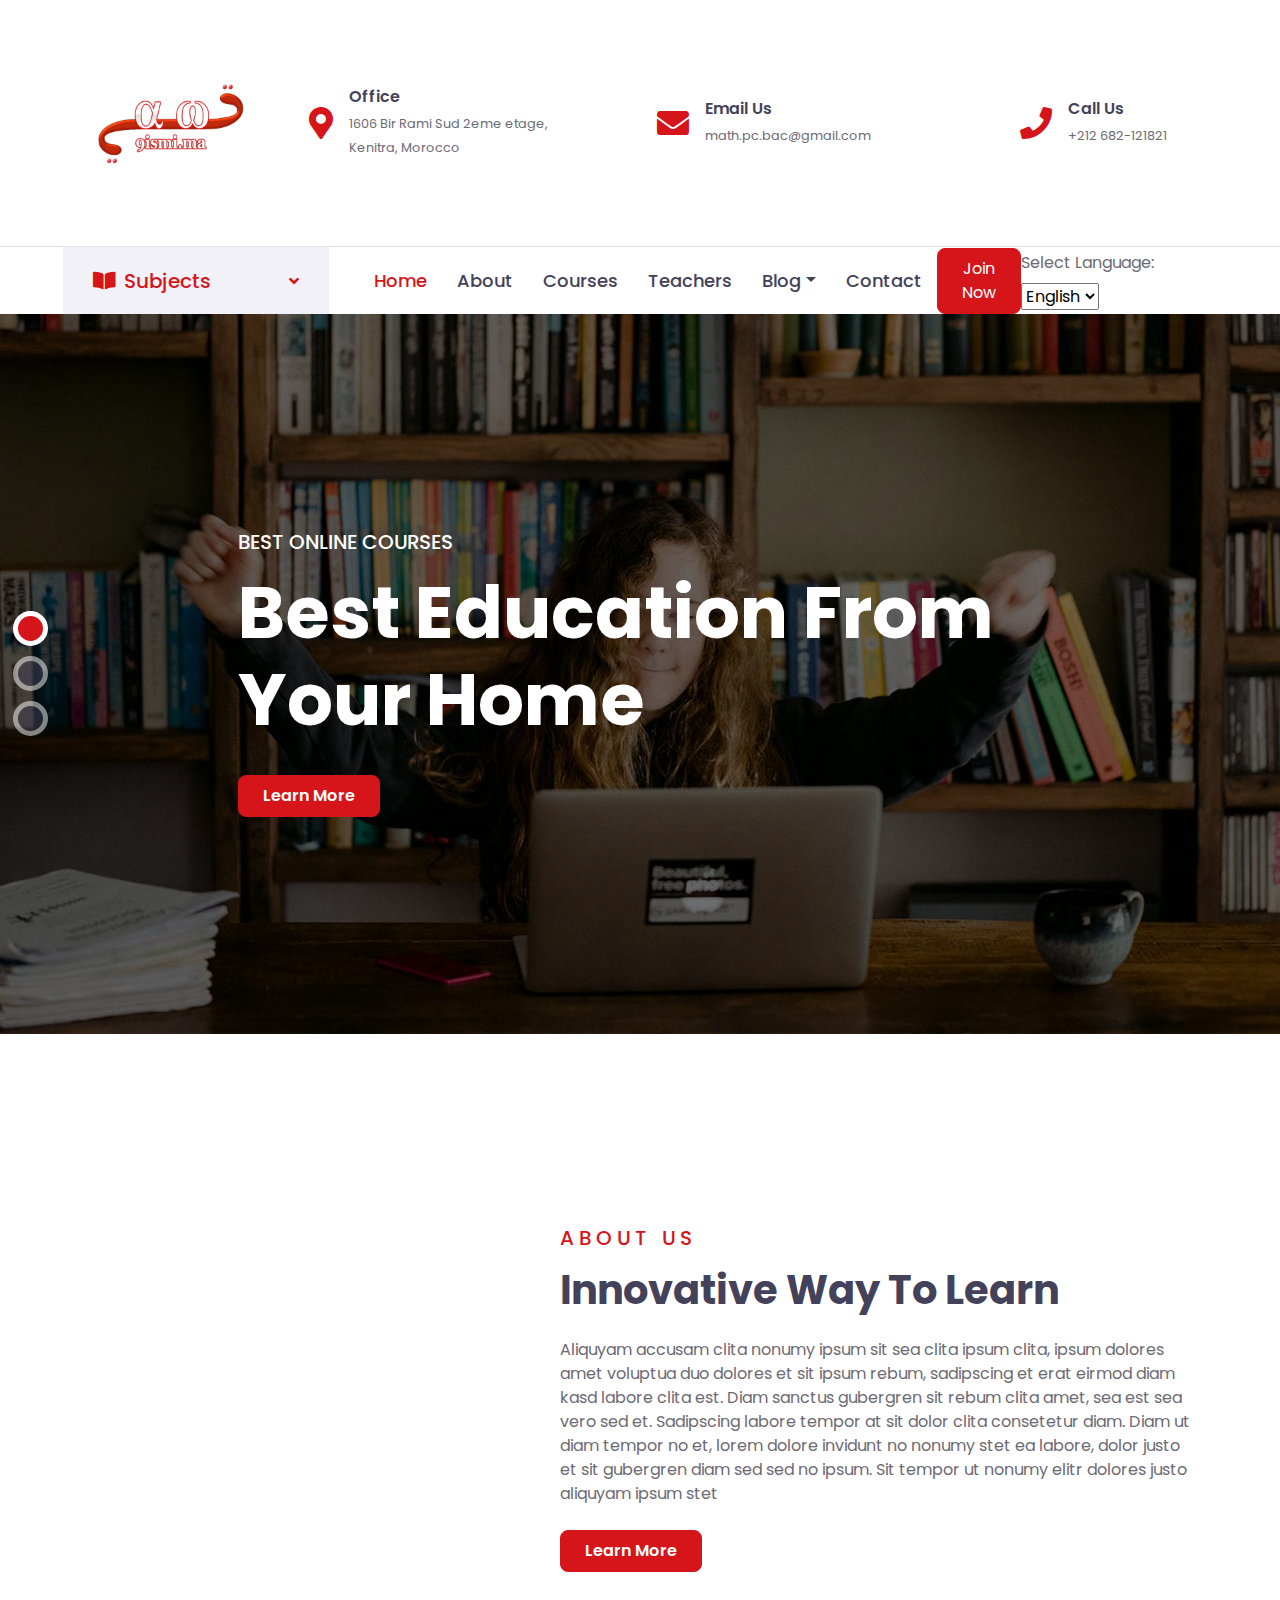
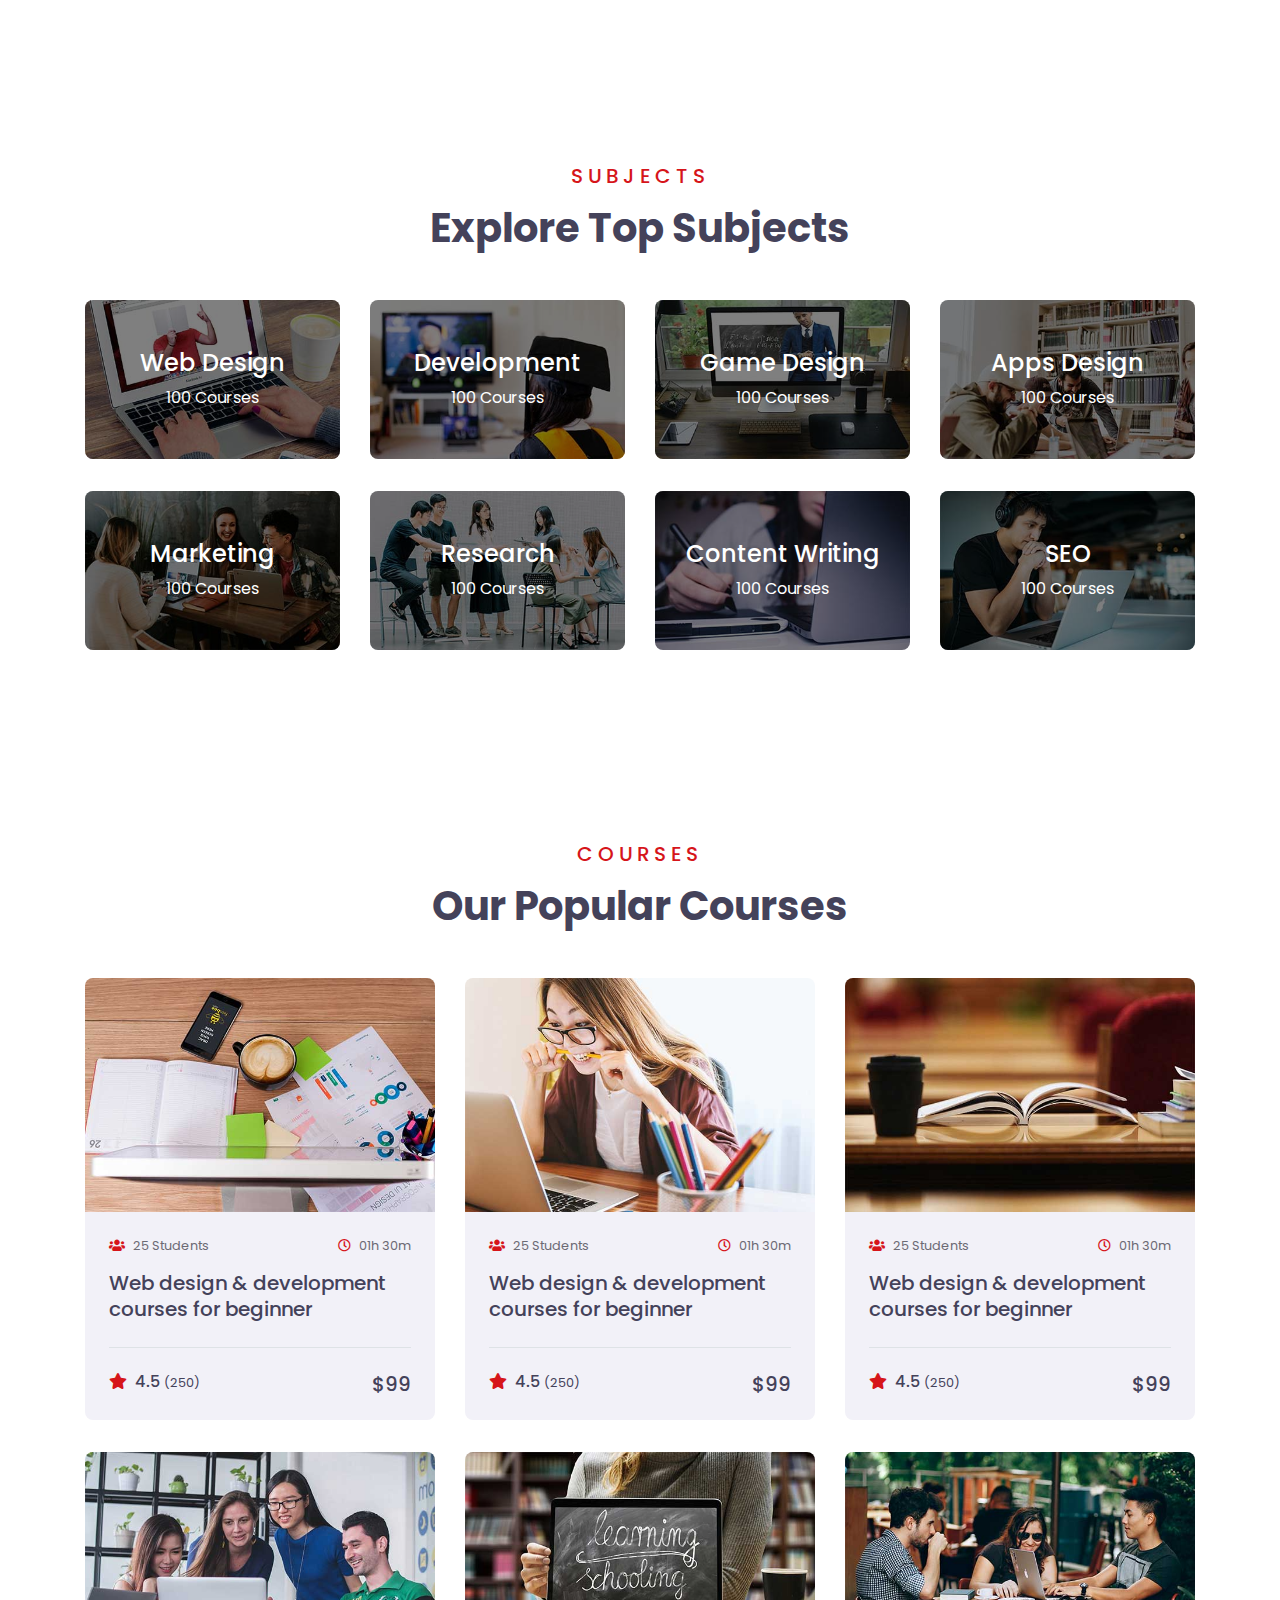
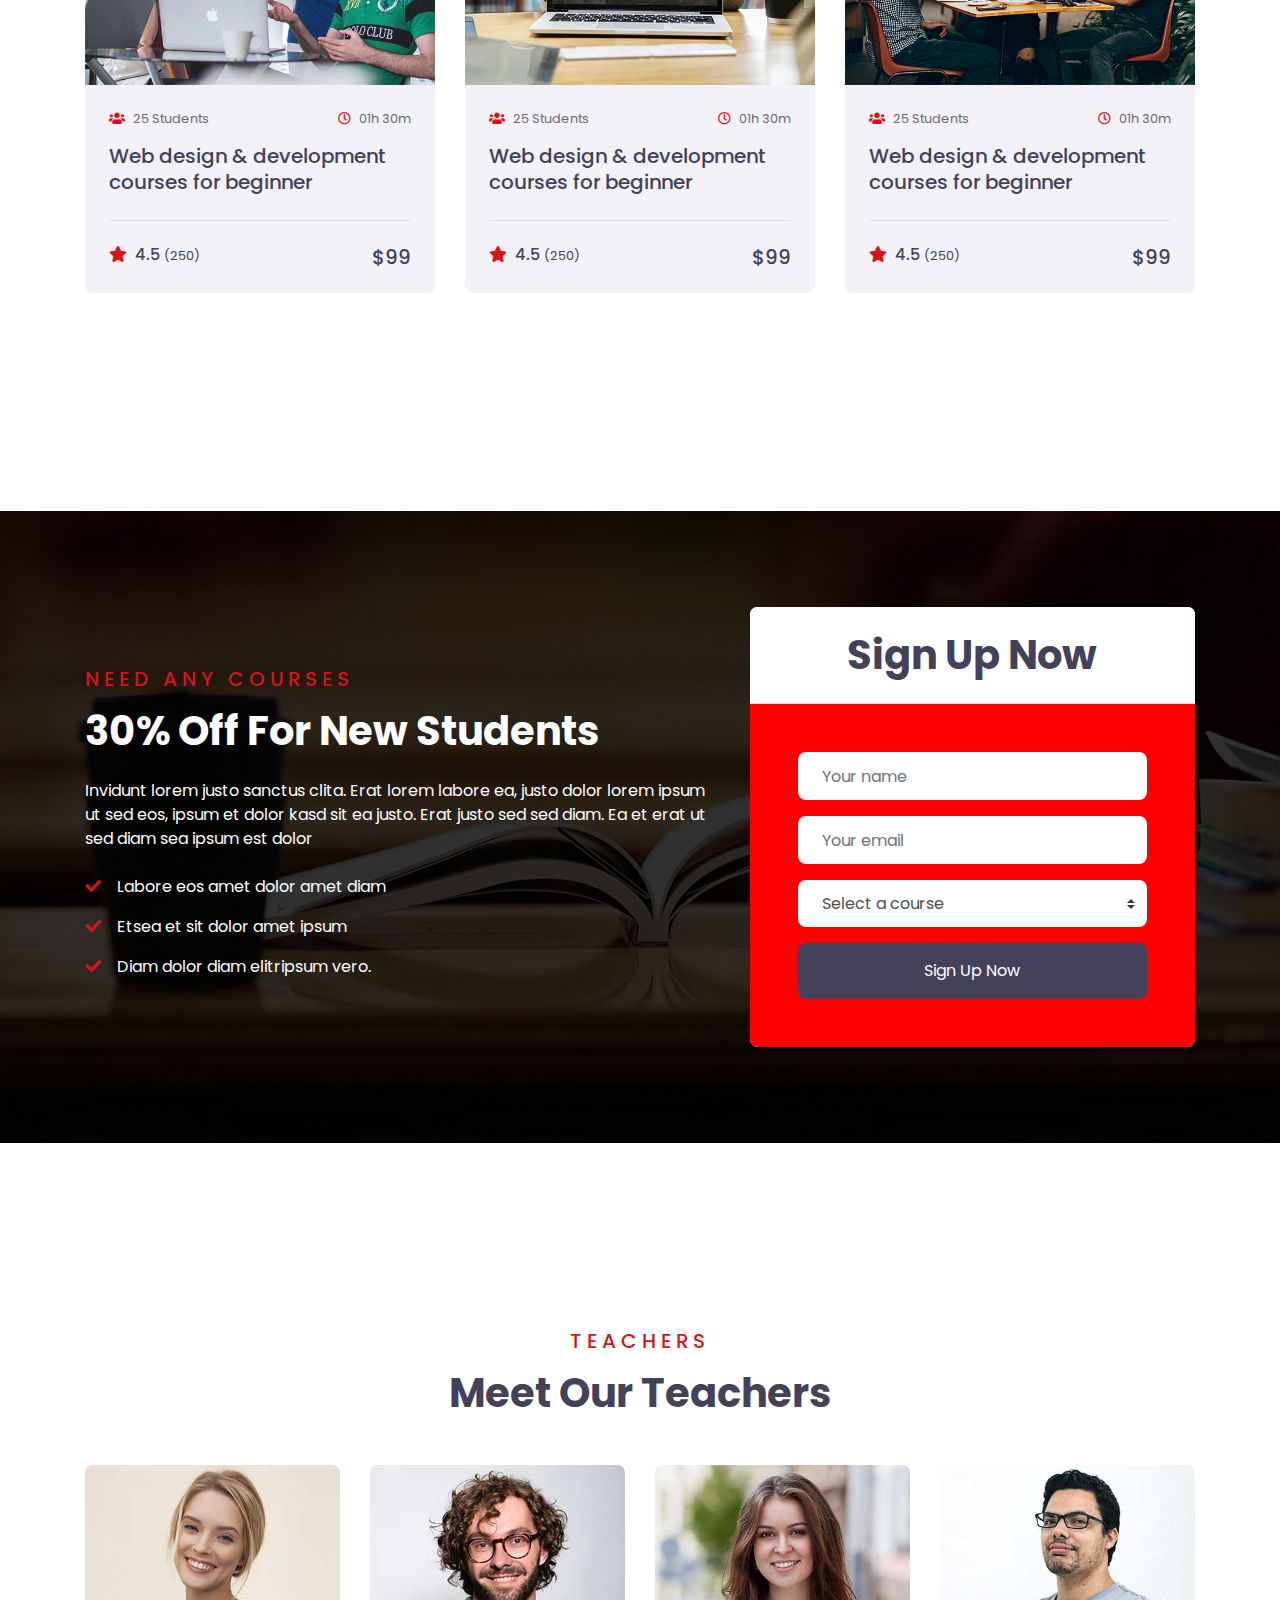
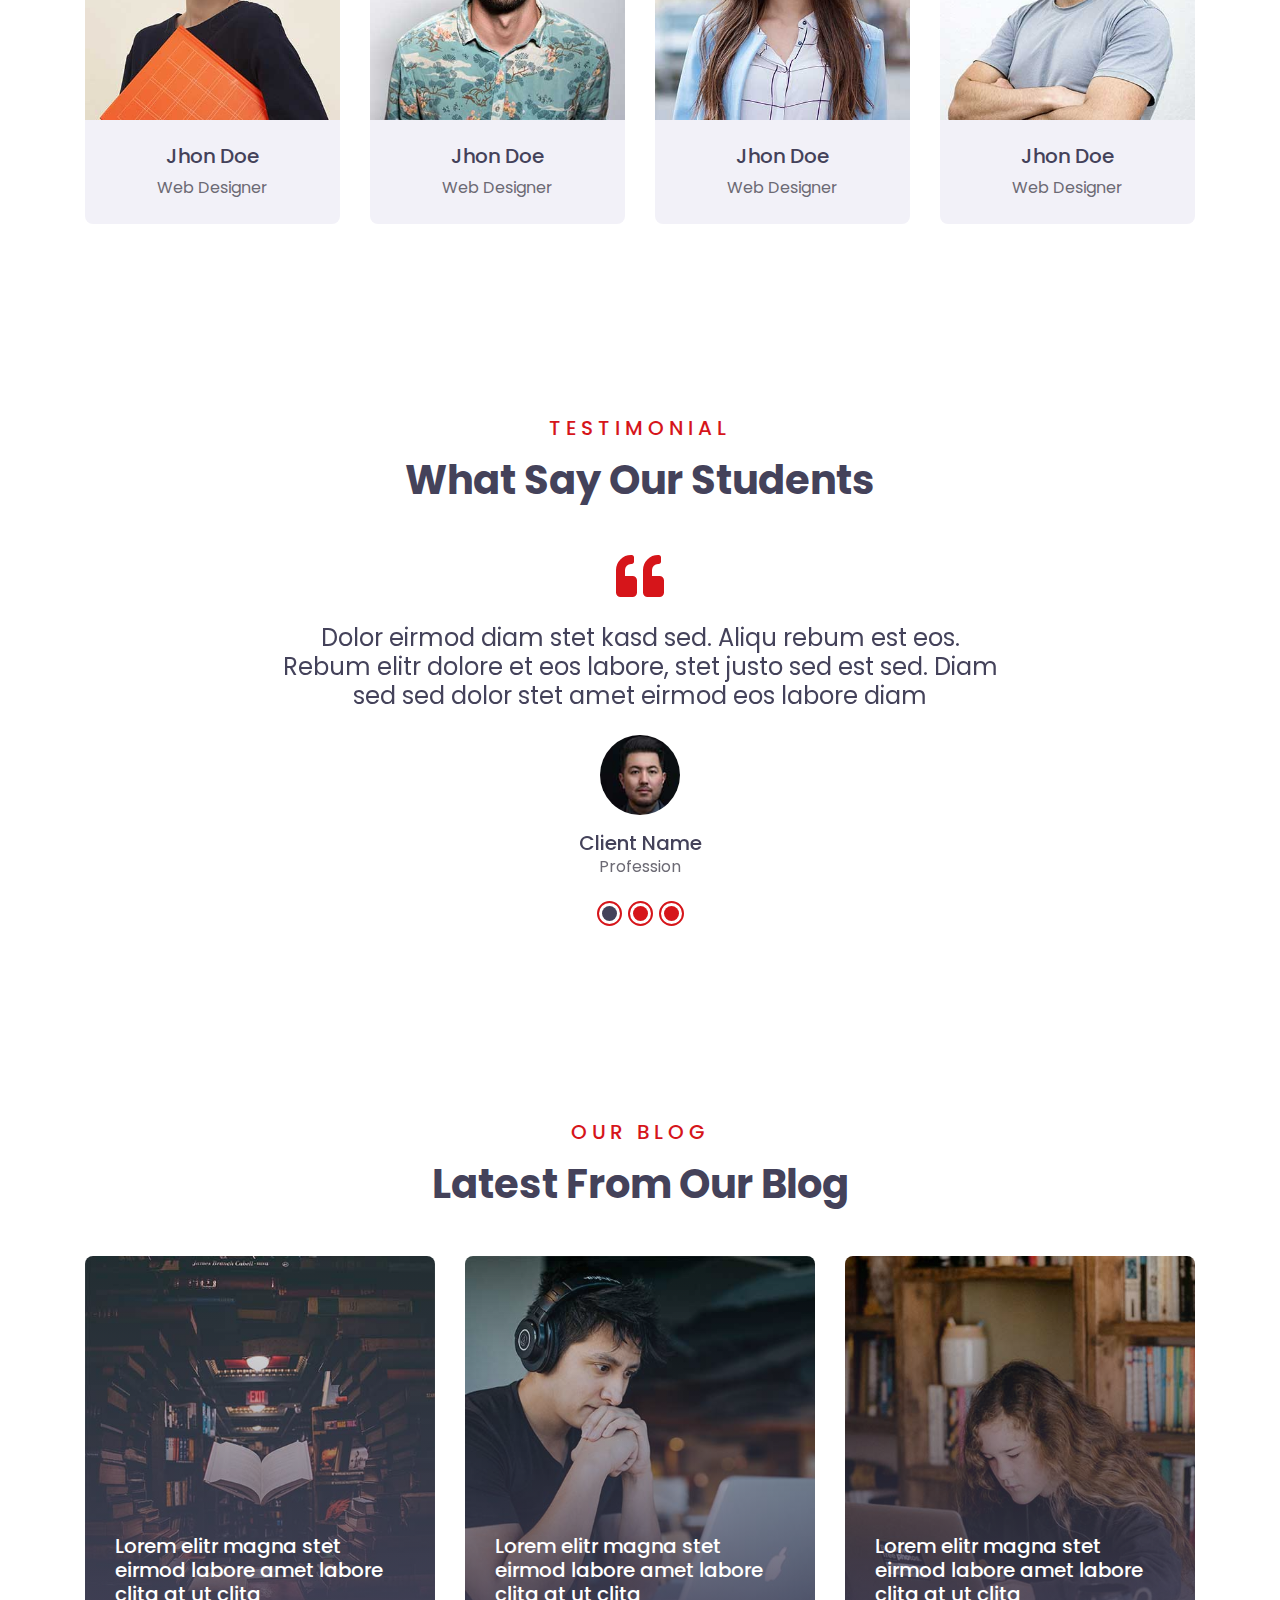
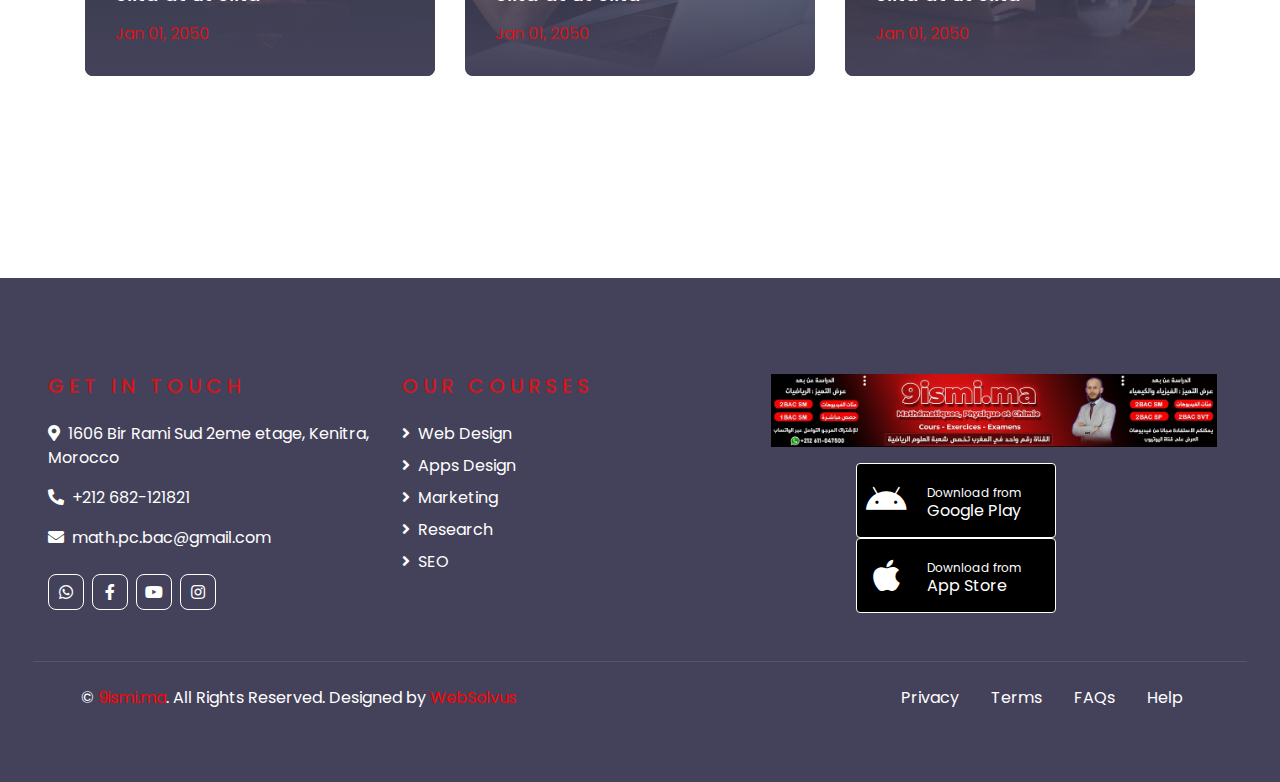
==== commit 0565293c: "update" ====
--- a/index.html
+++ b/index.html
@@ -8,8 +8,11 @@
     <meta content="Free HTML Templates" name="keywords">
     <meta content="Free HTML Templates" name="description">
 
+    <script src="js/i18next.min.js"></script>
+<script src="js/i18nextBrowserLanguageDetector.min.js"></script>
+
     <!-- Favicon -->
-    <link href="img/favicon.ico" rel="icon">
+    <link href="img/apple-touch-icon.png" rel="icon">
 
     <!-- Google Web Fonts -->
     <link rel="preconnect" href="https://fonts.gstatic.com">
@@ -29,17 +32,19 @@
     <!-- Topbar Start -->
     <div class="container-fluid d-none d-lg-block">
         <div class="row align-items-center py-4 px-xl-5">
-            <div class="col-lg-3">
-                <a href="" class="text-decoration-none">
-                    <h1 class="m-0"><span class="text-primary">E</span>COURSES</h1>
-                </a>
+            <div class="row align-items-center py-4 px-xl-5">
+                <div class="col-lg-3">
+                    <a href="" class="logoheader">
+                        <img src="img/image.png" width="150px"  >
+                    </a>
+                </div>
             </div>
             <div class="col-lg-3 text-right">
                 <div class="d-inline-flex align-items-center">
                     <i class="fa fa-2x fa-map-marker-alt text-primary mr-3"></i>
                     <div class="text-left">
-                        <h6 class="font-weight-semi-bold mb-1">Our Office</h6>
-                        <small>123 Street, New York, USA</small>
+                        <h6 class="font-weight-semi-bold mb-1" data-i18n="office">Our Office</h6>
+                        <small>1606 Bir Rami Sud 2eme etage, Kenitra, Morocco</small>
                     </div>
                 </div>
             </div>
@@ -48,7 +53,7 @@
                     <i class="fa fa-2x fa-envelope text-primary mr-3"></i>
                     <div class="text-left">
                         <h6 class="font-weight-semi-bold mb-1">Email Us</h6>
-                        <small>info@example.com</small>
+                        <small>math.pc.bac@gmail.com</small>
                     </div>
                 </div>
             </div>
@@ -57,7 +62,7 @@
                     <i class="fa fa-2x fa-phone text-primary mr-3"></i>
                     <div class="text-left">
                         <h6 class="font-weight-semi-bold mb-1">Call Us</h6>
-                        <small>+012 345 6789</small>
+                        <small>+212 682-121821</small>
                     </div>
                 </div>
             </div>
@@ -115,6 +120,15 @@
                             <a href="contact.html" class="nav-item nav-link">Contact</a>
                         </div>
                         <a class="btn btn-primary py-2 px-4 ml-auto d-none d-lg-block" href="">Join Now</a>
+                        
+                    </div>
+                    <div>
+                        <label for="language-select">Select Language:</label>
+                        <select id="language-select">
+                            <option value="en">English</option>
+                            <option value="fr">French</option>
+                            <option value="ar">Arabe</option>
+                        </select>
                     </div>
                 </nav>
             </div>
@@ -173,7 +187,7 @@
         <div class="container py-5">
             <div class="row align-items-center">
                 <div class="col-lg-5">
-                    <img class="img-fluid rounded mb-4 mb-lg-0" src="img/about.jpg" alt="">
+                    <iframe width="450" height="300" src="https://www.youtube.com/embed/g-lvfqmLjqI?si=qKglIqfZ14qczxDj" title="YouTube video player" frameborder="0" allow="accelerometer; autoplay; clipboard-write; encrypted-media; gyroscope; picture-in-picture; web-share" allowfullscreen></iframe>
                 </div>
                 <div class="col-lg-7">
                     <div class="text-left mb-4">
@@ -614,14 +628,14 @@
                 <div class="row">
                     <div class="col-md-6 mb-5">
                         <h5 class="text-primary text-uppercase mb-4" style="letter-spacing: 5px;">Get In Touch</h5>
-                        <p><i class="fa fa-map-marker-alt mr-2"></i>123 Street, New York, USA</p>
-                        <p><i class="fa fa-phone-alt mr-2"></i>+012 345 67890</p>
-                        <p><i class="fa fa-envelope mr-2"></i>info@example.com</p>
+                        <p><i class="fa fa-map-marker-alt mr-2"></i>1606 Bir Rami Sud 2eme etage, Kenitra, Morocco</p>
+                        <p><i class="fa fa-phone-alt mr-2"></i>+212 682-121821</p>
+                        <p><i class="fa fa-envelope mr-2"></i>math.pc.bac@gmail.com</p>
                         <div class="d-flex justify-content-start mt-4">
-                            <a class="btn btn-outline-light btn-square mr-2" href="#"><i class="fab fa-twitter"></i></a>
-                            <a class="btn btn-outline-light btn-square mr-2" href="#"><i class="fab fa-facebook-f"></i></a>
-                            <a class="btn btn-outline-light btn-square mr-2" href="#"><i class="fab fa-linkedin-in"></i></a>
-                            <a class="btn btn-outline-light btn-square" href="#"><i class="fab fa-instagram"></i></a>
+                            <a class="btn btn-outline-light btn-square mr-2" href="https://api.whatsapp.com/send/?phone=%2B212611047500&text&type=phone_number&app_absent=0"><i class="fab fa-whatsapp"></i></a>
+                            <a class="btn btn-outline-light btn-square mr-2" href="https://www.facebook.com/9ismi.ma"><i class="fab fa-facebook-f"></i></a>
+                            <a class="btn btn-outline-light btn-square mr-2" href="https://www.youtube.com/@9ismi"><i class="fab fa-youtube"></i></a>
+                            <a class="btn btn-outline-light btn-square" href="https://www.instagram.com/9ismi.ma/"><i class="fab fa-instagram"></i></a>
                         </div>
                     </div>
                     <div class="col-md-6 mb-5">
@@ -637,23 +651,30 @@
                 </div>
             </div>
             <div class="col-lg-5 col-md-12 mb-5">
-                <h5 class="text-primary text-uppercase mb-4" style="letter-spacing: 5px;">Newsletter</h5>
-                <p>Rebum labore lorem dolores kasd est, et ipsum amet et at kasd, ipsum sea tempor magna tempor. Accu kasd sed ea duo ipsum. Dolor duo eirmod sea justo no lorem est diam</p>
-                <div class="w-100">
-                    <div class="input-group">
-                        <input type="text" class="form-control border-light" style="padding: 30px;" placeholder="Your Email Address">
-                        <div class="input-group-append">
-                            <button class="btn btn-primary px-4">Sign Up</button>
-                        </div>
-                    </div>
-                </div>
-            </div>
-        </div>
+                <div class="col-lg-12">
+                    <img src="img/channels4_banner.jpg" class="img-fluid" alt="Responsive image">
+                </div>
+                 
+         
+                <p></p>
+                <div class="download android">
+                    <i class="fab fa-android icon"></i>
+                    <a id="astore" target="_blank"  ><span class="p1">Download from</span></a>
+                    <span class="p2">Google Play</span>
+                  </div>
+              
+                  <div class="download apple">
+                    <i class="fab fa-apple icon"></i>
+                   
+                    <a id="astore" target="_blank"  ><span class="p1">Download from</span></a>
+                    <span  class="p2">App Store</span>
+                  </div>
+   
     </div>
     <div class="container-fluid bg-dark text-white border-top py-4 px-sm-3 px-md-5" style="border-color: rgba(256, 256, 256, .1) !important;">
         <div class="row">
             <div class="col-lg-6 text-center text-md-left mb-3 mb-md-0">
-                <p class="m-0 text-white">&copy; <a href="#">Domain Name</a>. All Rights Reserved. Designed by <a href="https://htmlcodex.com">HTML Codex</a>
+                <p class="m-0 text-white">&copy; <a href="#">9ismi.ma</a>. All Rights Reserved. Designed by <a href="https://websolvus.com/">WebSolvus</a>
                 </p>
             </div>
             <div class="col-lg-6 text-center text-md-right">
@@ -693,6 +714,9 @@
 
     <!-- Template Javascript -->
     <script src="js/main.js"></script>
+
+    
+    <script src="js/translate.js"></script>
 </body>
 
 </html>--- a/css/style.css
+++ b/css/style.css
@@ -152,13 +152,13 @@
 }
 
 a {
-  color: #FF6600;
+  color: red;
   text-decoration: none;
   background-color: transparent;
 }
 
 a:hover {
-  color: #b34700;
+  color: red;
   text-decoration: underline;
 }
 
@@ -2371,34 +2371,34 @@
 
 .btn-primary {
   color: #fff;
-  background-color: #FF6600;
-  border-color: #FF6600;
+  background-color: #d6151a;
+  border-color: #d6151a;
 }
 
 .btn-primary:hover {
   color: #fff;
-  background-color: #d95700;
-  border-color: #cc5200;
+  background-color: #d6151a;
+  border-color: #d6151a;
 }
 
 .btn-primary:focus, .btn-primary.focus {
   color: #fff;
-  background-color: #d95700;
-  border-color: #cc5200;
+  background-color: #d6151a;
+  border-color: #d6151a;
   box-shadow: 0 0 0 0.2rem rgba(255, 125, 38, 0.5);
 }
 
 .btn-primary.disabled, .btn-primary:disabled {
   color: #fff;
-  background-color: #FF6600;
-  border-color: #FF6600;
+  background-color: #d6151a;
+  border-color: #d6151a;
 }
 
 .btn-primary:not(:disabled):not(.disabled):active, .btn-primary:not(:disabled):not(.disabled).active,
 .show > .btn-primary.dropdown-toggle {
   color: #fff;
-  background-color: #cc5200;
-  border-color: #bf4d00;
+  background-color: #d6151a;
+  border-color: #d6151a;
 }
 
 .btn-primary:not(:disabled):not(.disabled):active:focus, .btn-primary:not(:disabled):not(.disabled).active:focus,
@@ -2666,14 +2666,14 @@
 }
 
 .btn-outline-primary {
-  color: #FF6600;
-  border-color: #FF6600;
+  color: #d6151a;
+  border-color: #d6151a;
 }
 
 .btn-outline-primary:hover {
   color: #fff;
-  background-color: #FF6600;
-  border-color: #FF6600;
+  background-color: #d6151a;
+  border-color: #d6151a;
 }
 
 .btn-outline-primary:focus, .btn-outline-primary.focus {
@@ -2681,15 +2681,15 @@
 }
 
 .btn-outline-primary.disabled, .btn-outline-primary:disabled {
-  color: #FF6600;
+  color: #d6151a;
   background-color: transparent;
 }
 
 .btn-outline-primary:not(:disabled):not(.disabled):active, .btn-outline-primary:not(:disabled):not(.disabled).active,
 .show > .btn-outline-primary.dropdown-toggle {
   color: #fff;
-  background-color: #FF6600;
-  border-color: #FF6600;
+  background-color: #d6151a;
+  border-color: #d6151a;
 }
 
 .btn-outline-primary:not(:disabled):not(.disabled):active:focus, .btn-outline-primary:not(:disabled):not(.disabled).active:focus,
@@ -3221,7 +3221,7 @@
 .dropdown-item.active, .dropdown-item:active {
   color: #fff;
   text-decoration: none;
-  background-color: #FF6600;
+  background-color: #d6151a;
 }
 
 .dropdown-item.disabled, .dropdown-item:disabled {
@@ -3580,8 +3580,8 @@
 
 .custom-control-input:checked ~ .custom-control-label::before {
   color: #fff;
-  border-color: #FF6600;
-  background-color: #FF6600;
+  border-color: #d6151a;
+  background-color: #d6151a;
 }
 
 .custom-control-input:focus ~ .custom-control-label::before {
@@ -3645,8 +3645,8 @@
 }
 
 .custom-checkbox .custom-control-input:indeterminate ~ .custom-control-label::before {
-  border-color: #FF6600;
-  background-color: #FF6600;
+  border-color: #d6151a;
+  background-color: #d6151a;
 }
 
 .custom-checkbox .custom-control-input:indeterminate ~ .custom-control-label::after {
@@ -3872,7 +3872,7 @@
   width: 1rem;
   height: 1rem;
   margin-top: -0.25rem;
-  background-color: #FF6600;
+  background-color: #d6151a;
   border: 0;
   border-radius: 1rem;
   transition: background-color 0.15s ease-in-out, border-color 0.15s ease-in-out, box-shadow 0.15s ease-in-out;
@@ -3902,7 +3902,7 @@
 .custom-range::-moz-range-thumb {
   width: 1rem;
   height: 1rem;
-  background-color: #FF6600;
+  background-color: #d6151a;
   border: 0;
   border-radius: 1rem;
   transition: background-color 0.15s ease-in-out, border-color 0.15s ease-in-out, box-shadow 0.15s ease-in-out;
@@ -3935,7 +3935,7 @@
   margin-top: 0;
   margin-right: 0.2rem;
   margin-left: 0.2rem;
-  background-color: #FF6600;
+  background-color: #d6151a;
   border: 0;
   border-radius: 1rem;
   transition: background-color 0.15s ease-in-out, border-color 0.15s ease-in-out, box-shadow 0.15s ease-in-out;
@@ -4074,7 +4074,7 @@
 .nav-pills .nav-link.active,
 .nav-pills .show > .nav-link {
   color: #fff;
-  background-color: #FF6600;
+  background-color: #d6151a;
 }
 
 .nav-fill > .nav-link,
@@ -4741,7 +4741,7 @@
   padding: 0.5rem 0.75rem;
   margin-left: -1px;
   line-height: 1.25;
-  color: #FF6600;
+  color: #d6151a;
   background-color: #fff;
   border: 1px solid #dee2e6;
 }
@@ -4773,9 +4773,9 @@
 
 .page-item.active .page-link {
   z-index: 3;
-  color: #fff;
-  background-color: #FF6600;
-  border-color: #FF6600;
+  color: #d6151a;
+  background-color: white ;
+  border-color: red;
 }
 
 .page-item.disabled .page-link {
@@ -4858,7 +4858,7 @@
 
 .badge-primary {
   color: #fff;
-  background-color: #FF6600;
+  background-color: darkred;
 }
 
 a.badge-primary:hover, a.badge-primary:focus {
@@ -6355,7 +6355,7 @@
 }
 
 .bg-primary {
-  background-color: #FF6600 !important;
+  background-color: red !important;
 }
 
 a.bg-primary:hover, a.bg-primary:focus,
@@ -9525,7 +9525,7 @@
 }
 
 .text-primary {
-  color: #FF6600 !important;
+  color: #d6151a !important;
 }
 
 a.text-primary:hover, a.text-primary:focus {
@@ -9772,7 +9772,7 @@
 
 .navbar-light .navbar-nav .nav-link:hover,
 .navbar-light .navbar-nav .nav-link.active {
-  color: #FF6600;
+  color: #d6151a;
 }
 
 @media (max-width: 991.98px) {
@@ -9817,7 +9817,7 @@
 }
 
 .carousel-indicators .active {
-  background: #FF6600;
+  background: #d6151a;
 }
 
 @media (max-width: 991.98px) {
@@ -9910,7 +9910,7 @@
   width: 15px;
   height: 15px;
   border-radius: 15px;
-  background: #FF6600;
+  background:#d6151a;
 }
 
 .testimonial-carousel .owl-dot::after {
@@ -9920,7 +9920,7 @@
   right: -5px;
   bottom: -5px;
   left: -5px;
-  border: 2px solid #FF6600;
+  border: 2px solid #d6151a;
   border-radius: 20px;
 }
 
@@ -9956,3 +9956,67 @@
   padding: 0;
   list-style-type: none;
 }
+
+
+
+
+/* logo header */
+.logoheader{
+
+
+height: 50px;
+}
+/* logo header */
+
+
+
+
+/* button play & app store */
+@import url(https://fonts.googleapis.com/css?family=Open+Sans);
+
+
+#astore{
+  color: white;
+}
+.download{
+	width: 200px;
+	height: 75px;
+	background: #000;
+	float: left;
+	border-radius: 4px;
+	position: relative;
+	color: #fff;
+	cursor: pointer;
+	border: 1px solid #fff;
+
+ margin-left: 100px;
+}
+.download .fab{
+	color: #fff;
+	position: absolute;
+	top: 50%;
+	left: 15%;
+	transform: translate(-50%, -50%);
+  margin-right: 50px;
+}
+.p1, .p2{
+	position: absolute;
+	left: 70px;
+
+}
+.p1{
+	top: 20px;
+	font-size: 12px;
+}
+.p2{
+	top: 35px;
+	font-size: 16px;
+}
+.download:hover{
+	filter: invert(100%);
+}
+.icon {
+  font-size: 36px;
+ 
+}
+/* button play & app store */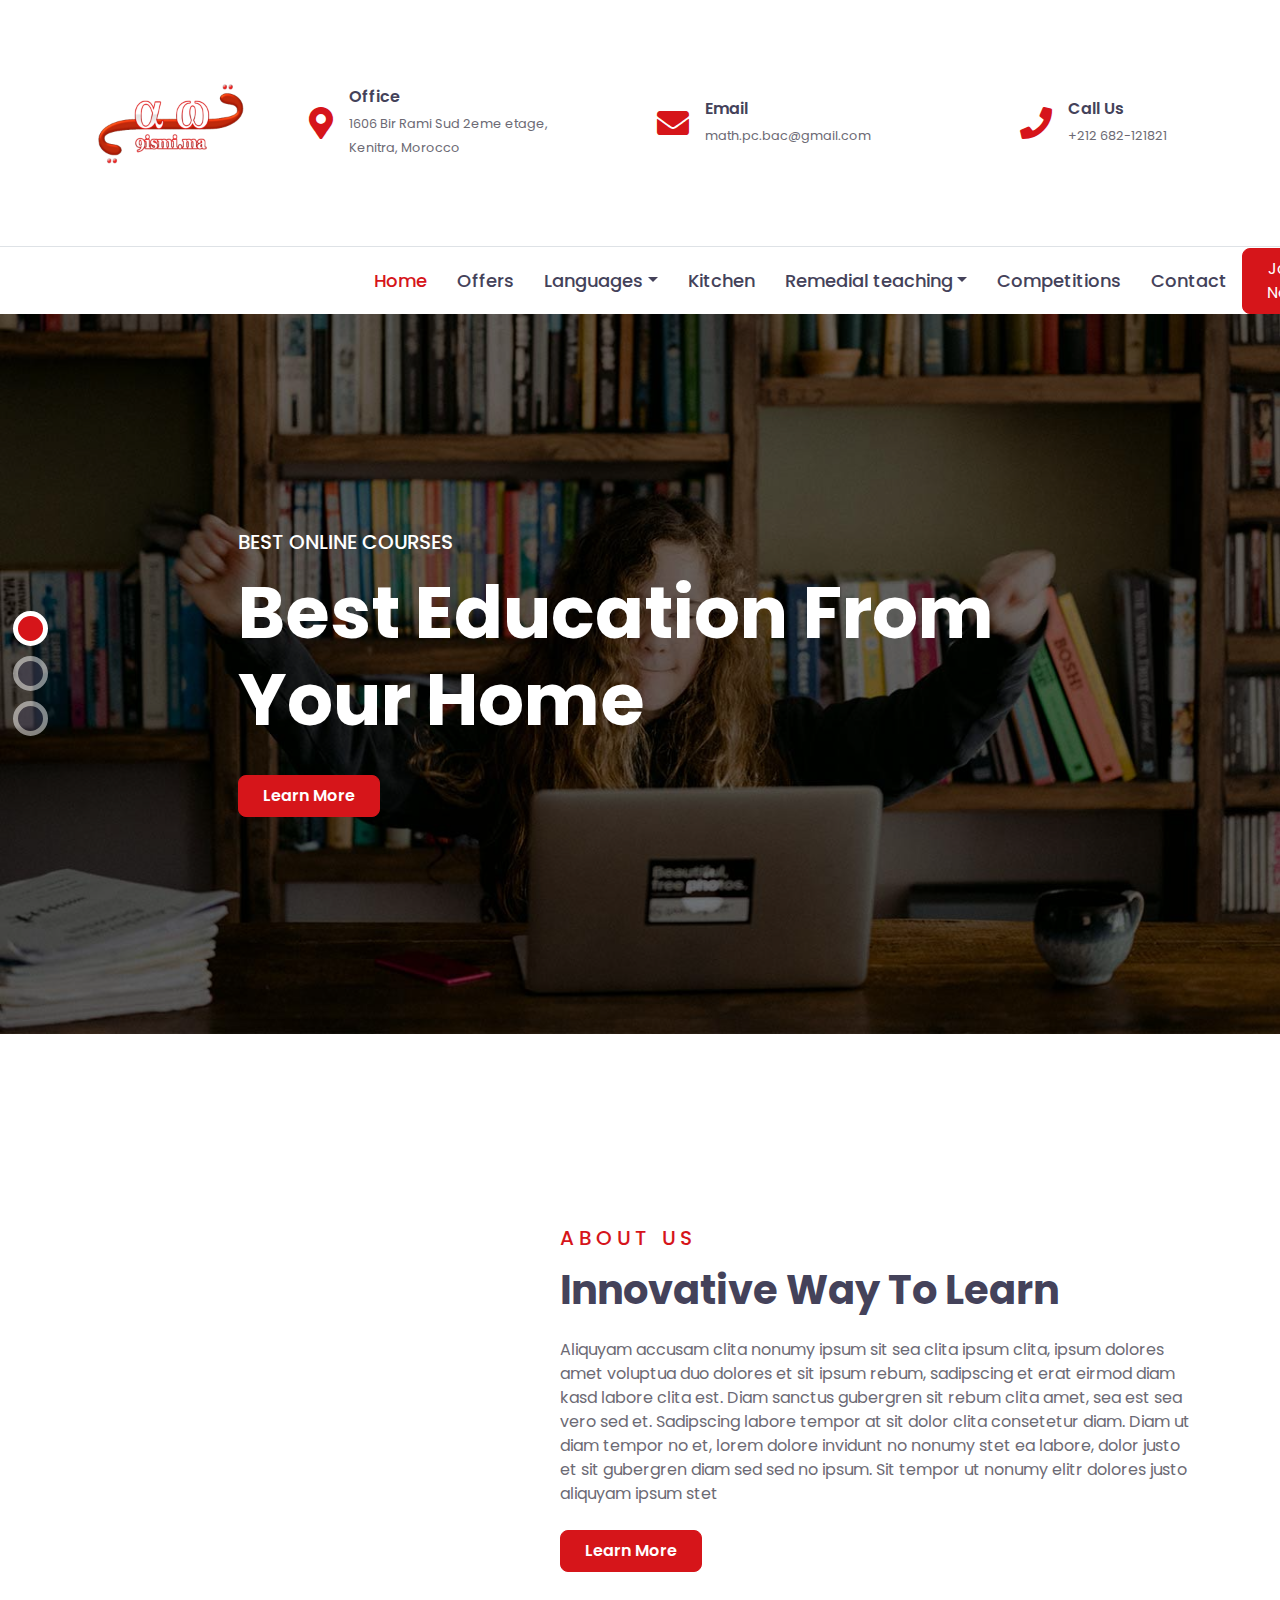
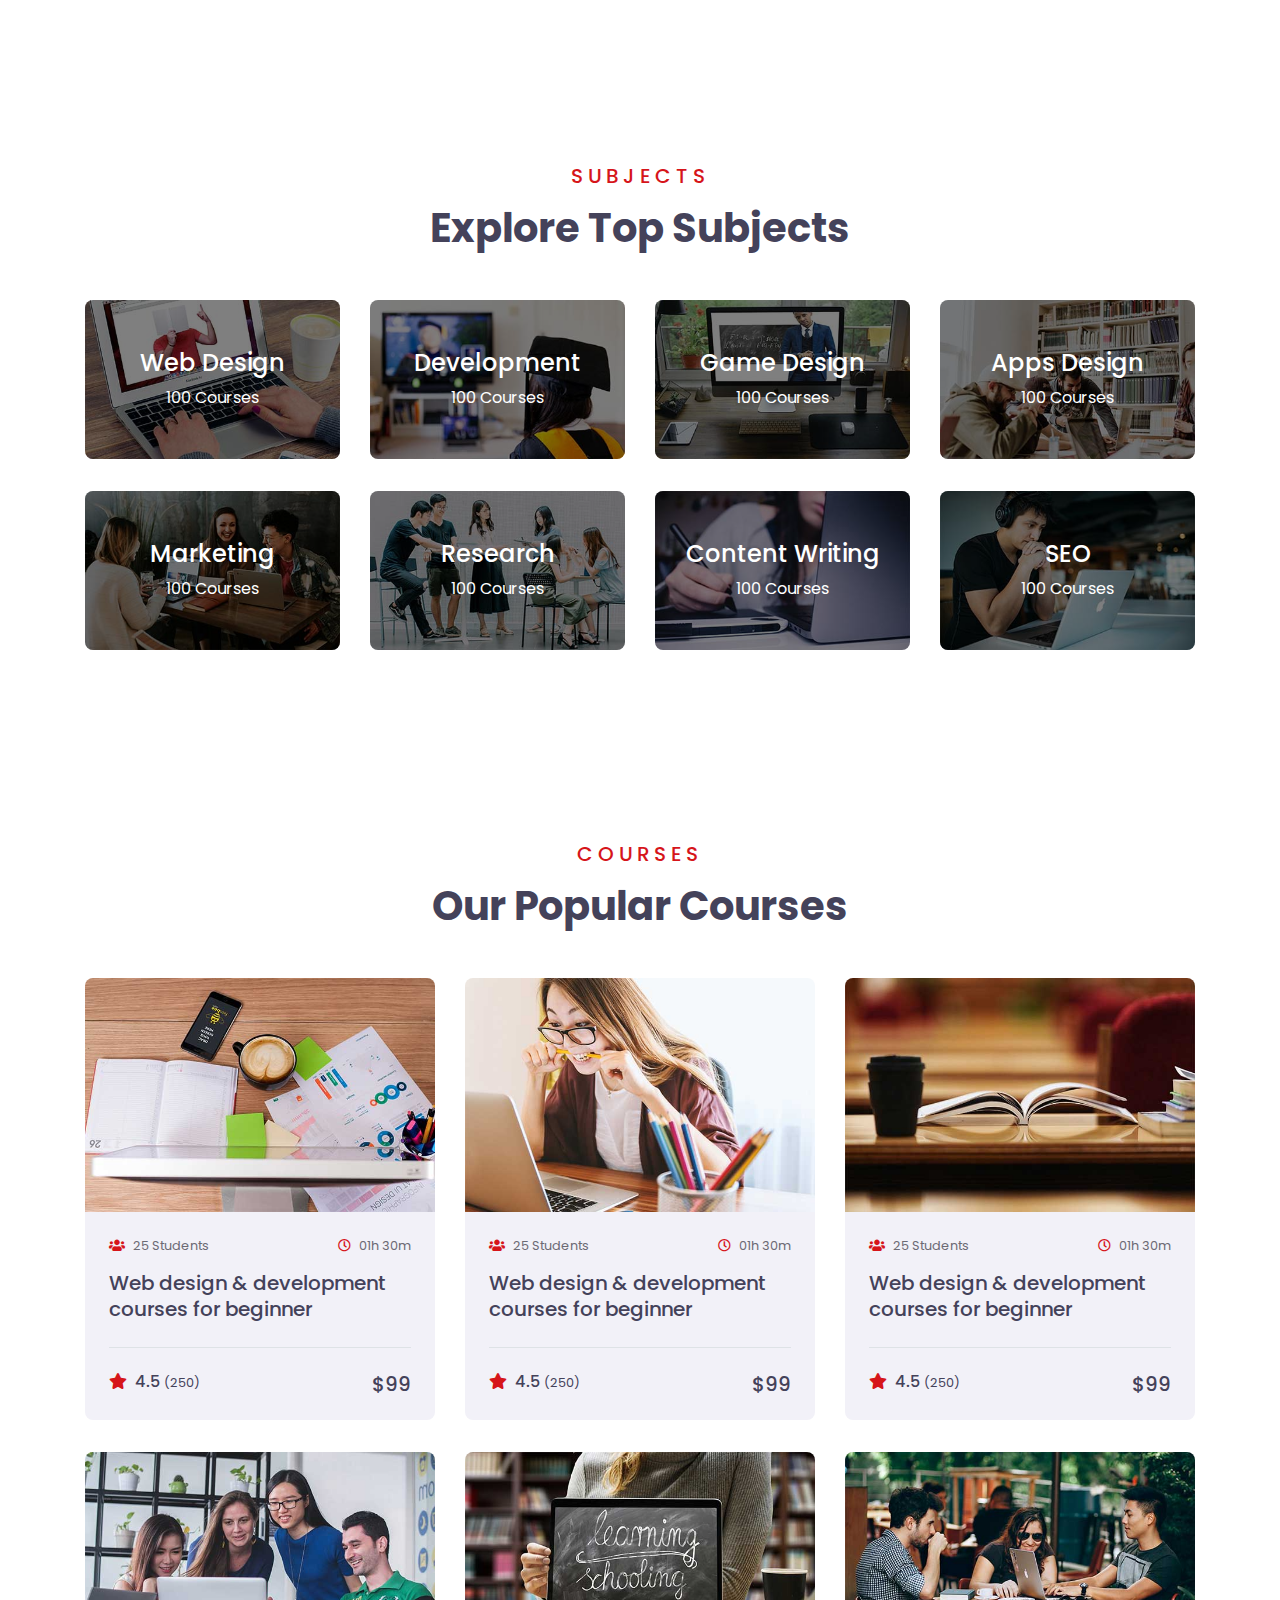
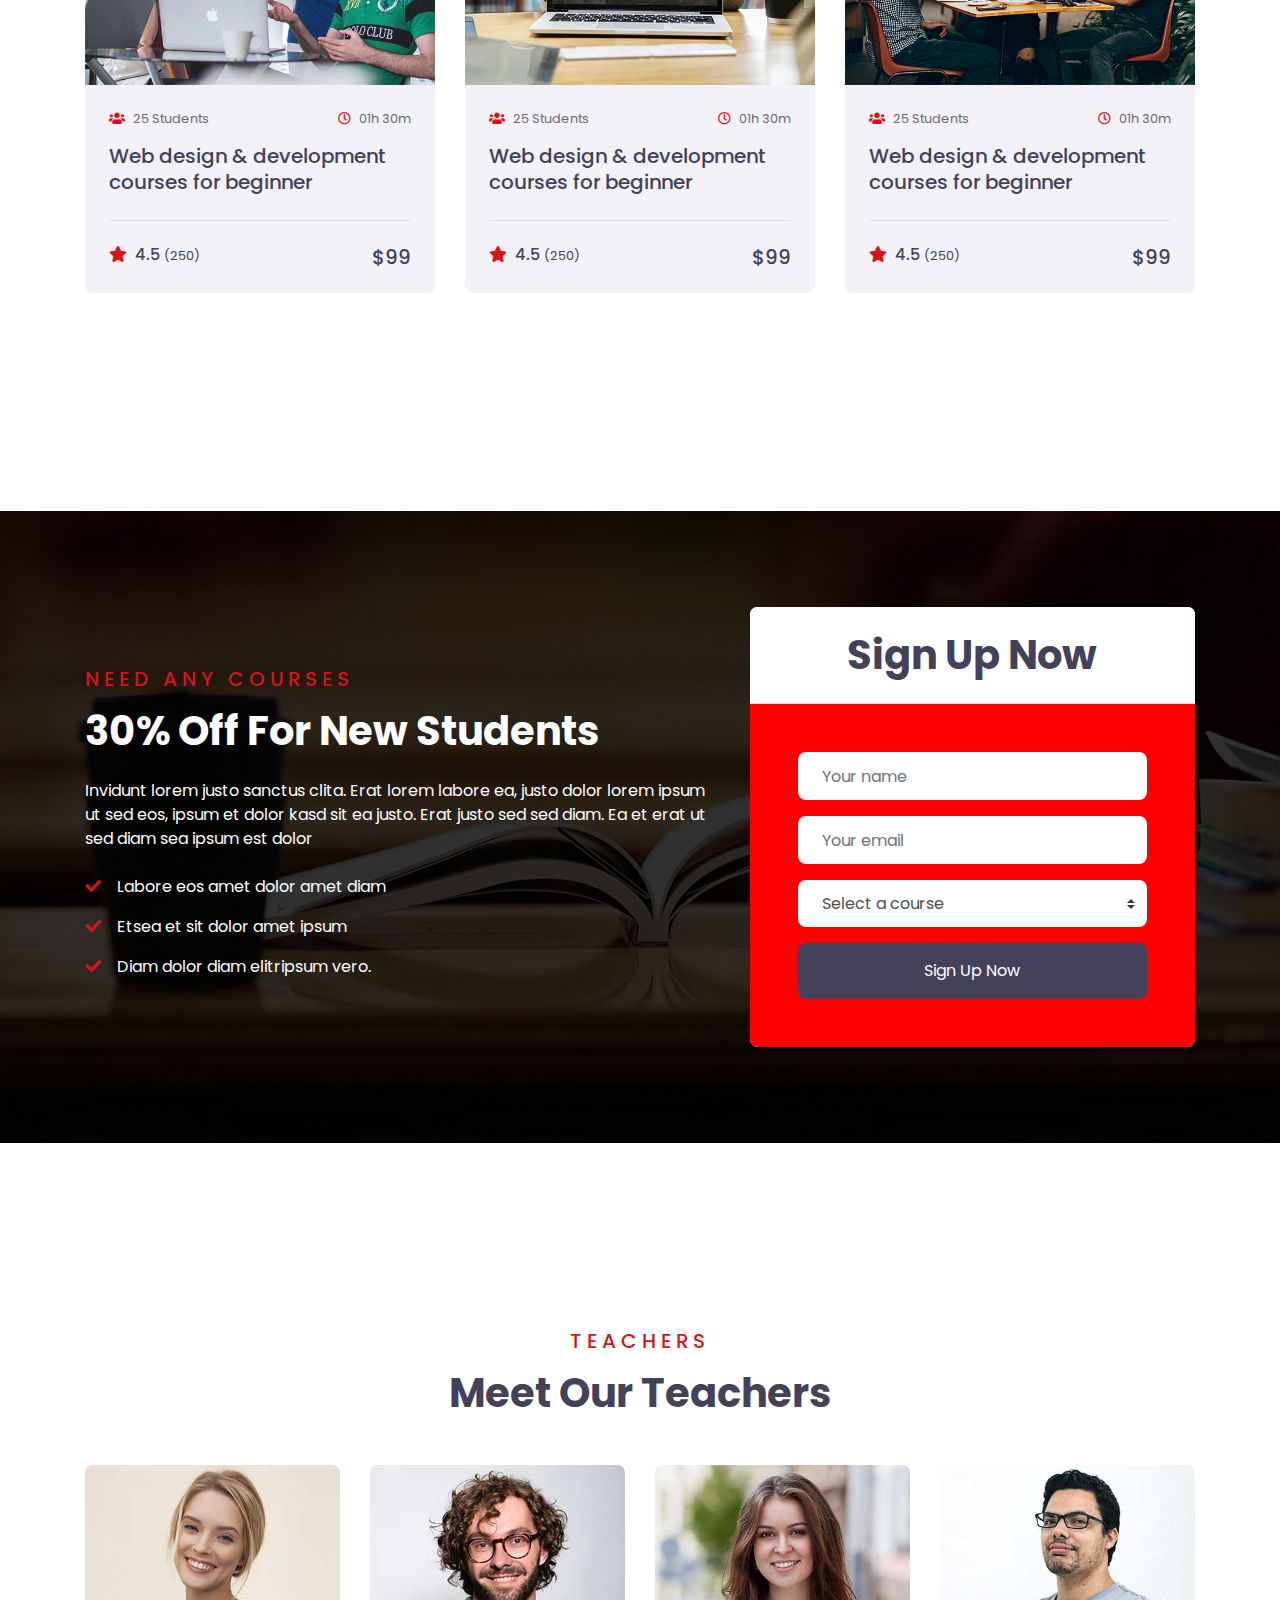
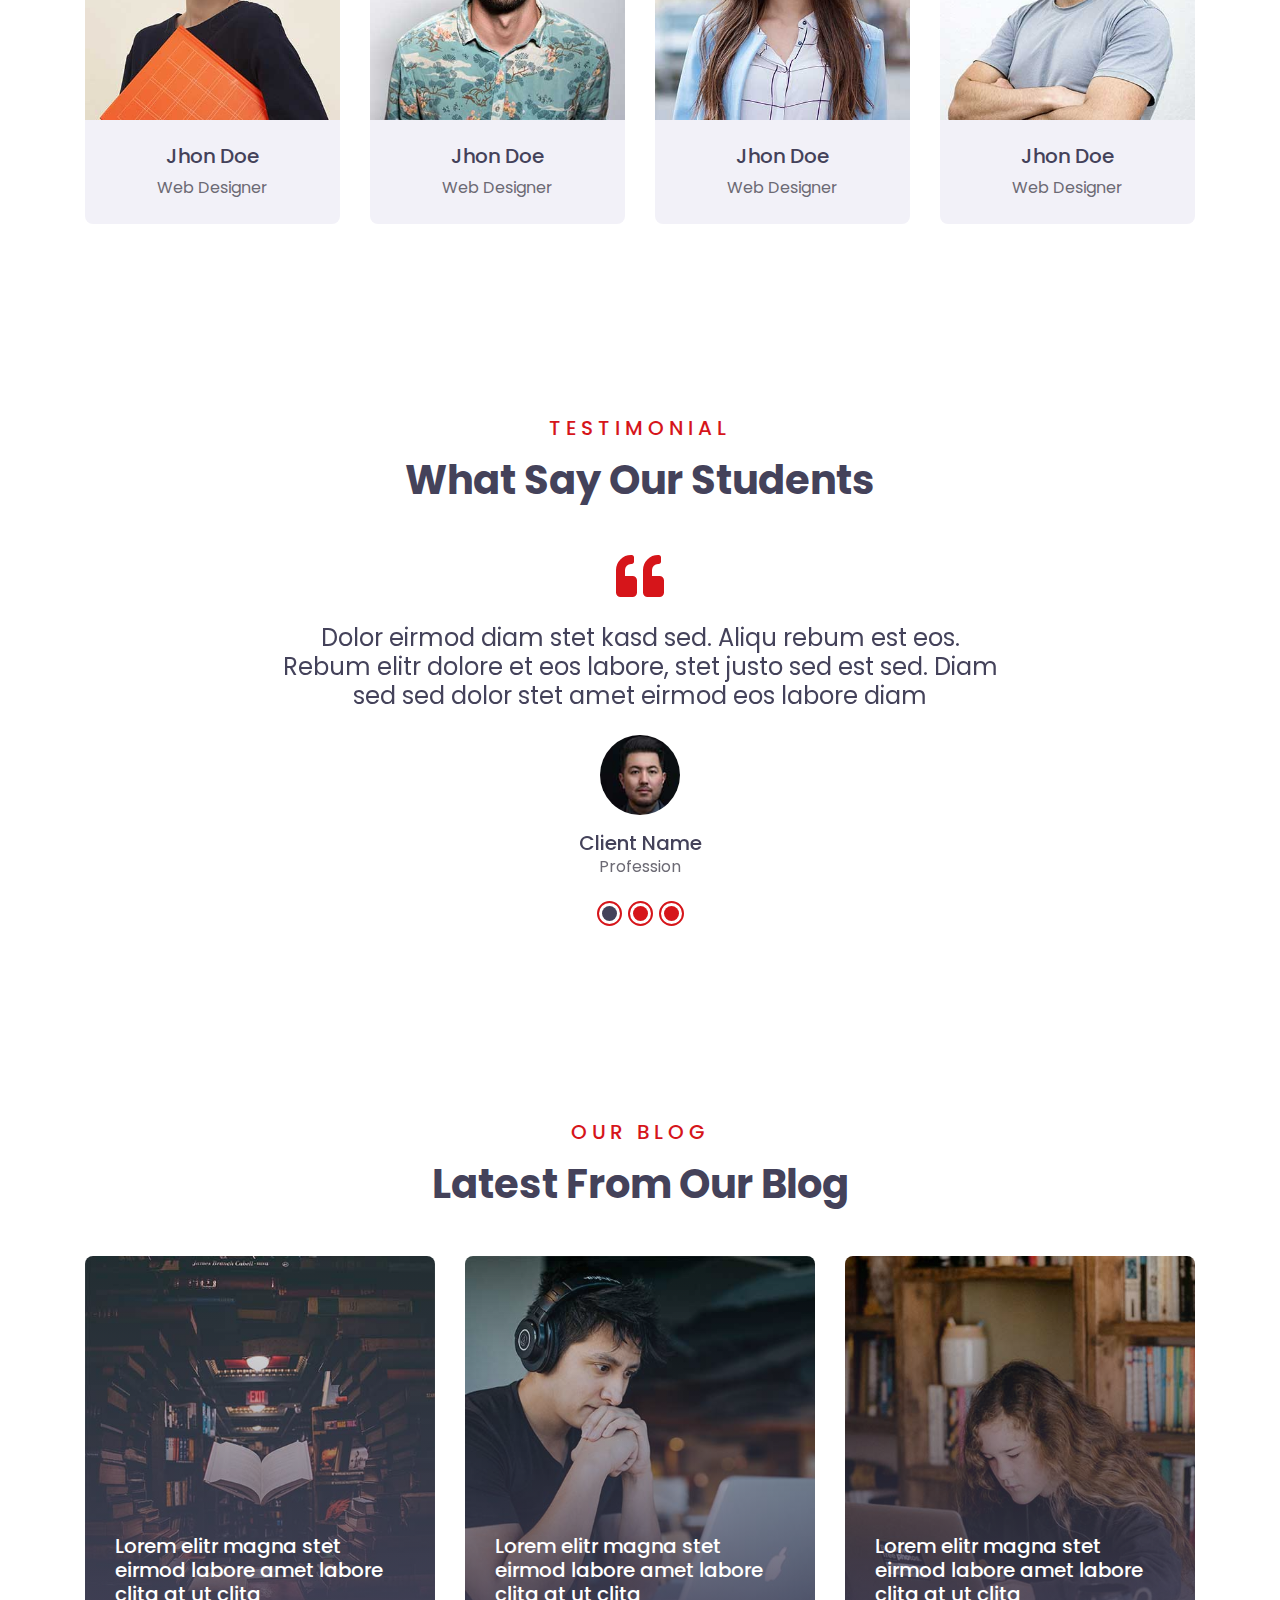
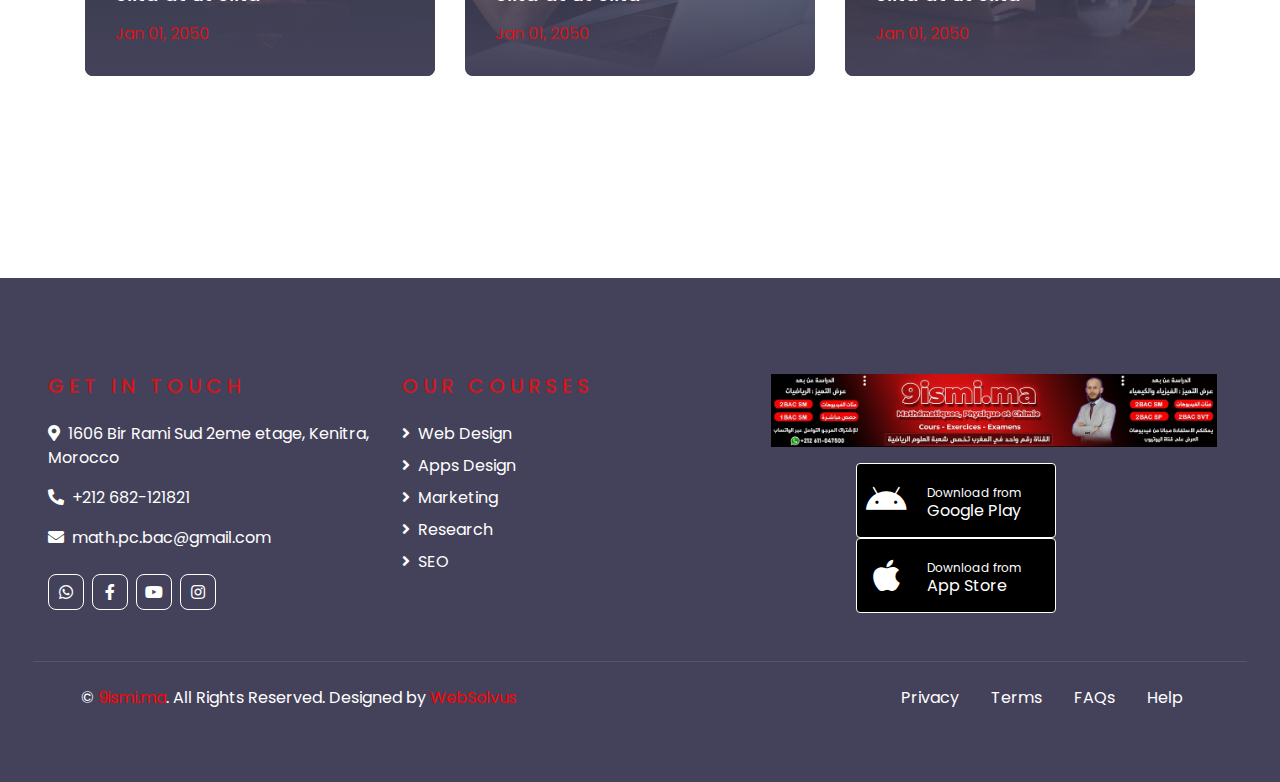
==== commit eb40e3cf: "update" ====
--- a/index.html
+++ b/index.html
@@ -43,7 +43,7 @@
                 <div class="d-inline-flex align-items-center">
                     <i class="fa fa-2x fa-map-marker-alt text-primary mr-3"></i>
                     <div class="text-left">
-                        <h6 class="font-weight-semi-bold mb-1" data-i18n="office">Our Office</h6>
+                        <h6 class="font-weight-semi-bold mb-1" data-i18n="office" >Our Office</h6>
                         <small>1606 Bir Rami Sud 2eme etage, Kenitra, Morocco</small>
                     </div>
                 </div>
@@ -52,7 +52,7 @@
                 <div class="d-inline-flex align-items-center">
                     <i class="fa fa-2x fa-envelope text-primary mr-3"></i>
                     <div class="text-left">
-                        <h6 class="font-weight-semi-bold mb-1">Email Us</h6>
+                        <h6 class="font-weight-semi-bold mb-1" data-i18n="email">Email Us</h6>
                         <small>math.pc.bac@gmail.com</small>
                     </div>
                 </div>
@@ -61,7 +61,7 @@
                 <div class="d-inline-flex align-items-center">
                     <i class="fa fa-2x fa-phone text-primary mr-3"></i>
                     <div class="text-left">
-                        <h6 class="font-weight-semi-bold mb-1">Call Us</h6>
+                        <h6 class="font-weight-semi-bold mb-1"  data-i18n="call">Call Us</h6>
                         <small>+212 682-121821</small>
                     </div>
                 </div>
@@ -74,27 +74,26 @@
     <!-- Navbar Start -->
     <div class="container-fluid">
         <div class="row border-top px-xl-5">
+              
             <div class="col-lg-3 d-none d-lg-block">
+                 <!--
                 <a class="d-flex align-items-center justify-content-between bg-secondary w-100 text-decoration-none" data-toggle="collapse" href="#navbar-vertical" style="height: 67px; padding: 0 30px;">
-                    <h5 class="text-primary m-0"><i class="fa fa-book-open mr-2"></i>Subjects</h5>
+                    <h5 class="text-primary m-0"><i class="fa fa-book-open mr-2"></i>Languages</h5>
                     <i class="fa fa-angle-down text-primary"></i>
                 </a>
                 <nav class="collapse position-absolute navbar navbar-vertical navbar-light align-items-start p-0 border border-top-0 border-bottom-0 bg-light" id="navbar-vertical" style="width: calc(100% - 30px); z-index: 9;">
                     <div class="navbar-nav w-100">
-                        <div class="nav-item dropdown">
-                            <a href="#" class="nav-link" data-toggle="dropdown">Web Design <i class="fa fa-angle-down float-right mt-1"></i></a>
-                            <div class="dropdown-menu position-absolute bg-secondary border-0 rounded-0 w-100 m-0">
-                                <a href="" class="dropdown-item">HTML</a>
-                                <a href="" class="dropdown-item">CSS</a>
-                                <a href="" class="dropdown-item">jQuery</a>
-                            </div>
-                        </div>
-                        <a href="" class="nav-item nav-link">Apps Design</a>
-                        <a href="" class="nav-item nav-link">Marketing</a>
-                        <a href="" class="nav-item nav-link">Research</a>
-                        <a href="" class="nav-item nav-link">SEO</a>
+                        <a href="" class="nav-item nav-link"><img src="https://upload.wikimedia.org/wikipedia/commons/thumb/8/8e/Flag_of_Morocco_%28blue_green%29.svg/640px-Flag_of_Morocco_%28blue_green%29.svg.png" alt="France" height="13px" width="20px" >&nbsp; Arabe </a> 
+                        <a href="" class="nav-item nav-link"><img src="https://upload.wikimedia.org/wikipedia/commons/thumb/e/ec/Berber_flag.svg/1200px-Berber_flag.svg.png" alt="France" height="13px" width="20px">&nbsp; Amazigh</a>
+                        <a href="" class="nav-item nav-link"><img src="https://upload.wikimedia.org/wikipedia/commons/thumb/a/a5/Flag_of_the_United_Kingdom_%281-2%29.svg/640px-Flag_of_the_United_Kingdom_%281-2%29.svg.png" alt="France" height="13px" width="20px">&nbsp; English</a>
+                        <a href="" class="nav-item nav-link"><img src="https://upload.wikimedia.org/wikipedia/commons/thumb/c/c3/Flag_of_France.svg/30px-Flag_of_France.svg.png" alt="France" height="13px" width="20px">&nbsp; Francais</a>
+                        <a href="" class="nav-item nav-link"><img src="https://upload.wikimedia.org/wikipedia/commons/thumb/8/89/Bandera_de_Espa%C3%B1a.svg/640px-Bandera_de_Espa%C3%B1a.svg.png" alt="France" height="13px" width="20px">&nbsp; Spanish</a>
+                        <a href="" class="nav-item nav-link"><img src="https://upload.wikimedia.org/wikipedia/commons/thumb/b/ba/Flag_of_Germany.svg/1280px-Flag_of_Germany.svg.png" alt="France" height="13px" width="20px">&nbsp; Germany</a>
+                       
                     </div>
                 </nav>
+                   -->
+                   
             </div>
             <div class="col-lg-9">
                 <nav class="navbar navbar-expand-lg bg-light navbar-light py-3 py-lg-0 px-0">
@@ -107,29 +106,61 @@
                     <div class="collapse navbar-collapse justify-content-between" id="navbarCollapse">
                         <div class="navbar-nav py-0">
                             <a href="index.html" class="nav-item nav-link active">Home</a>
-                            <a href="about.html" class="nav-item nav-link">About</a>
-                            <a href="course.html" class="nav-item nav-link">Courses</a>
-                            <a href="teacher.html" class="nav-item nav-link">Teachers</a>
+                            
+                            <a href="course.html" class="nav-item nav-link">Offers</a>
+
                             <div class="nav-item dropdown">
-                                <a href="#" class="nav-link dropdown-toggle" data-toggle="dropdown">Blog</a>
+                                <a href="#" class="nav-link dropdown-toggle" data-toggle="dropdown">Languages</a>
                                 <div class="dropdown-menu rounded-0 m-0">
-                                    <a href="blog.html" class="dropdown-item">Blog List</a>
-                                    <a href="single.html" class="dropdown-item">Blog Detail</a>
-                                </div>
-                            </div>
-                            <a href="contact.html" class="nav-item nav-link">Contact</a>
+                                    <a href="course.html" class="dropdown-item"><img src="https://upload.wikimedia.org/wikipedia/commons/thumb/8/8e/Flag_of_Morocco_%28blue_green%29.svg/640px-Flag_of_Morocco_%28blue_green%29.svg.png" alt="France" height="13px" width="20px" >&nbsp; Arabe </a> 
+                                    <a href="course.html" class="dropdown-item"><img src="https://upload.wikimedia.org/wikipedia/commons/thumb/e/ec/Berber_flag.svg/1200px-Berber_flag.svg.png" alt="France" height="13px" width="20px">&nbsp; Amazigh</a>
+                                    <a href="course.html" class="dropdown-item"><img src="https://upload.wikimedia.org/wikipedia/commons/thumb/a/a5/Flag_of_the_United_Kingdom_%281-2%29.svg/640px-Flag_of_the_United_Kingdom_%281-2%29.svg.png" alt="France" height="13px" width="20px">&nbsp; English</a>
+                                    <a href="course.html" class="dropdown-item"><img src="https://upload.wikimedia.org/wikipedia/commons/thumb/c/c3/Flag_of_France.svg/30px-Flag_of_France.svg.png" alt="France" height="13px" width="20px">&nbsp; Francais</a>
+                                    <a href="course.html" class="dropdown-item"><img src="https://upload.wikimedia.org/wikipedia/commons/thumb/8/89/Bandera_de_Espa%C3%B1a.svg/640px-Bandera_de_Espa%C3%B1a.svg.png" alt="France" height="13px" width="20px">&nbsp; Spanish</a>
+                                    <a href="course.html" class="dropdown-item"><img src="https://upload.wikimedia.org/wikipedia/commons/thumb/b/ba/Flag_of_Germany.svg/1280px-Flag_of_Germany.svg.png" alt="France" height="13px" width="20px">&nbsp; Germany</a>
+                                   
+                                </div>
+                            </div>
+                            <a href="course.html" class="nav-item nav-link">Kitchen</a>
+
+                          
+                            <div class="nav-item dropdown">
+                                <a href="#" class="nav-link dropdown-toggle" data-toggle="dropdown">Remedial teaching</a>
+                                <div class="dropdown-menu rounded-0 m-0">
+                                    <a href="course.html" class="dropdown-item"><img src="https://cdn-icons-png.flaticon.com/128/503/503559.png" width="20px" alt=""> &nbsp;First primary school</a>
+                                    <a href="course.html" class="dropdown-item"> <img src="https://cdn-icons-png.flaticon.com/128/503/503559.png" width="20px" alt=""> &nbsp;Second primary school</a>
+                                    <a href="course.html" class="dropdown-item"> <img src="https://cdn-icons-png.flaticon.com/128/503/503559.png" width="20px" alt=""> &nbsp;third primary school</a>
+                                    <a href="course.html" class="dropdown-item"><img src="https://cdn-icons-png.flaticon.com/128/503/503559.png" width="20px" alt=""> &nbsp;fourth primary school</a>
+                                    <a href="course.html" class="dropdown-item"> <img src="https://cdn-icons-png.flaticon.com/128/503/503559.png" width="20px" alt=""> &nbsp;Fifth primary school</a>
+                                    <a href="course.html" class="dropdown-item"> <img src="https://cdn-icons-png.flaticon.com/128/503/503559.png" width="20px" alt=""> &nbsp;sixth grade</a>
+                                    <a href="course.html" class="dropdown-item"> <img src="https://cdn-icons-png.flaticon.com/128/503/503559.png" width="20px" alt=""> &nbsp;First preparatory school</a>
+                                    <a href="course.html" class="dropdown-item"> <img src="https://cdn-icons-png.flaticon.com/128/503/503559.png" width="20px" alt=""> &nbsp;Second preparatory school</a>
+                                    <a href="course.html" class="dropdown-item"> <img src="https://cdn-icons-png.flaticon.com/128/503/503559.png" width="20px" alt=""> &nbsp;Third preparatory school</a>
+                                    <a href="course.html" class="dropdown-item"> <img src="https://cdn-icons-png.flaticon.com/128/503/503559.png" width="20px" alt=""> &nbsp;First secondary</a>
+                                    <a href="course.html" class="dropdown-item"> <img src="https://cdn-icons-png.flaticon.com/128/503/503559.png" width="20px" alt=""> &nbsp;First baccalaureate</a>
+                                    <a href="course.html" class="dropdown-item"> <img src="https://cdn-icons-png.flaticon.com/128/503/503559.png" width="20px" alt=""> &nbsp;Second baccalaureate</a>
+                                </div>
+                            </div>
+                       
+                        <a href="course.html" class="nav-item nav-link">Competitions</a>   
+                 
+                            <a href="contact.php" class="nav-item nav-link">Contact</a>
                         </div>
                         <a class="btn btn-primary py-2 px-4 ml-auto d-none d-lg-block" href="">Join Now</a>
                         
                     </div>
-                    <div>
-                        <label for="language-select">Select Language:</label>
-                        <select id="language-select">
-                            <option value="en">English</option>
-                            <option value="fr">French</option>
-                            <option value="ar">Arabe</option>
-                        </select>
-                    </div>
+                    <div class="nav-item dropdown navbar-nav">
+                        <a href="#" class="nav-link dropdown-toggle" data-toggle="dropdown">Langue</a>
+                        <div class="dropdown-menu rounded-0 m-0 " >
+                        
+                           <a  href="" class="dropdown-item" data-lang="en" ><img src="https://upload.wikimedia.org/wikipedia/commons/thumb/a/a5/Flag_of_the_United_Kingdom_%281-2%29.svg/640px-Flag_of_the_United_Kingdom_%281-2%29.svg.png" alt="France" height="13px" width="20px">&nbsp; English</a>
+                           <a href="" class="dropdown-item" data-lang="ar" ><img src="https://upload.wikimedia.org/wikipedia/commons/thumb/8/8e/Flag_of_Morocco_%28blue_green%29.svg/640px-Flag_of_Morocco_%28blue_green%29.svg.png" alt="France" height="13px" width="20px" >&nbsp; Arabe </a> 
+                           <a href="" class="dropdown-item" data-lang="fr" ><img src="https://upload.wikimedia.org/wikipedia/commons/thumb/c/c3/Flag_of_France.svg/30px-Flag_of_France.svg.png" alt="France" height="13px" width="20px">&nbsp; Francais</a>
+                     
+                        </div>
+                    </div>
+                  
+                </div>
                 </nav>
             </div>
         </div>
--- a/css/style.css
+++ b/css/style.css
@@ -10019,4 +10019,44 @@
   font-size: 36px;
  
 }
-/* button play & app store */+/* button play & app store */
+
+/* select langue */
+
+
+
+#language-select {
+  padding: 8px; /* Add padding for better appearance */
+  border: 2px solid #d6151a; /* Add a default border */
+  border-radius: 4px; /* Add rounded corners */
+
+}
+
+
+/* Style for the select element when it's hovered */
+#language-select:hover {
+  border-color: #d6151a; /* Change border color on hover */
+  
+}
+
+
+#aside{
+  padding: 20px 15px;
+  color: #44425A;
+  font-size: 18px;
+  font-weight: 500;
+  outline: none;
+ 
+}
+/* select langue */
+
+
+/* form */
+
+.button-form-container {
+  text-align: center;
+}
+
+.button-form {
+  /* Add any additional styling you want for the button */
+}
